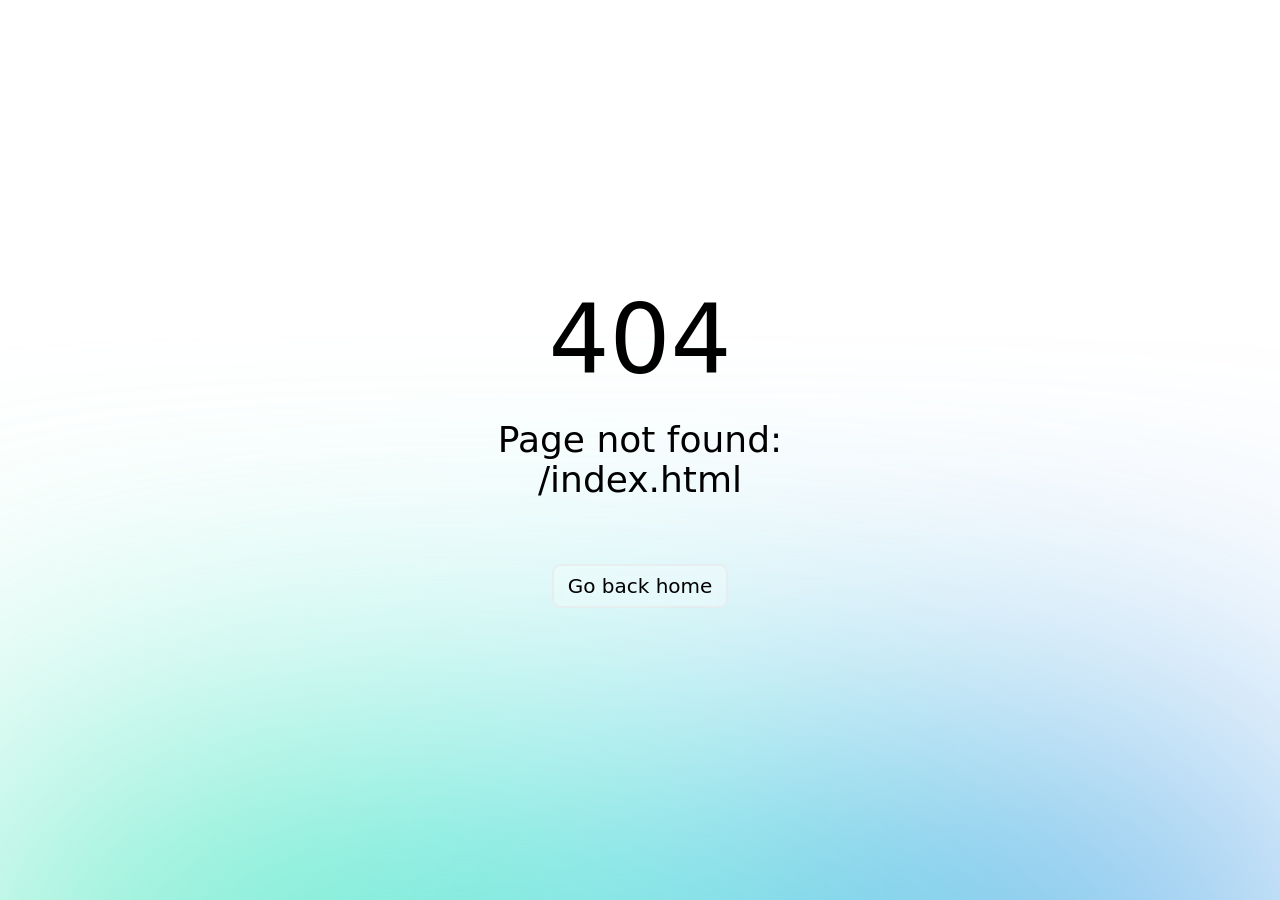
==== index.html @ d0fb8eb3 "deploy" ====
<!DOCTYPE html><html  lang="es"><head><meta charset="utf-8">
<meta name="viewport" content="width=device-width, initial-scale=1">
<title>Tío Nano - Transporte Escolar - Tío Nano</title>
<link rel="stylesheet" href="/_nuxt/entry.p5OWu3aC.css" crossorigin>
<link rel="modulepreload" as="script" crossorigin href="/_nuxt/COCGH8PB.js">
<script type="module" src="/_nuxt/COCGH8PB.js" crossorigin></script>
<meta name="format-detection" content="telephone=no">
<link rel="icon" type="image/x-icon" href="/favicon.ico">
<script id="unhead:payload" type="application/json">{"title":"Tío Nano - Transporte Escolar","titleTemplate":"%s - Tío Nano"}</script></head><body><div id="__nuxt"></div><div id="teleports"></div><script>window.__NUXT__={};window.__NUXT__.config={public:{},app:{baseURL:"/",buildId:"49adacc9-4d0b-4115-988f-4e1a65284f7b",buildAssetsDir:"/_nuxt/",cdnURL:""}}</script>
<script type="application/json" data-nuxt-data="nuxt-app" data-ssr="false" id="__NUXT_DATA__">[{"prerenderedAt":1,"serverRendered":2},1771831214636,false]</script></body></html>
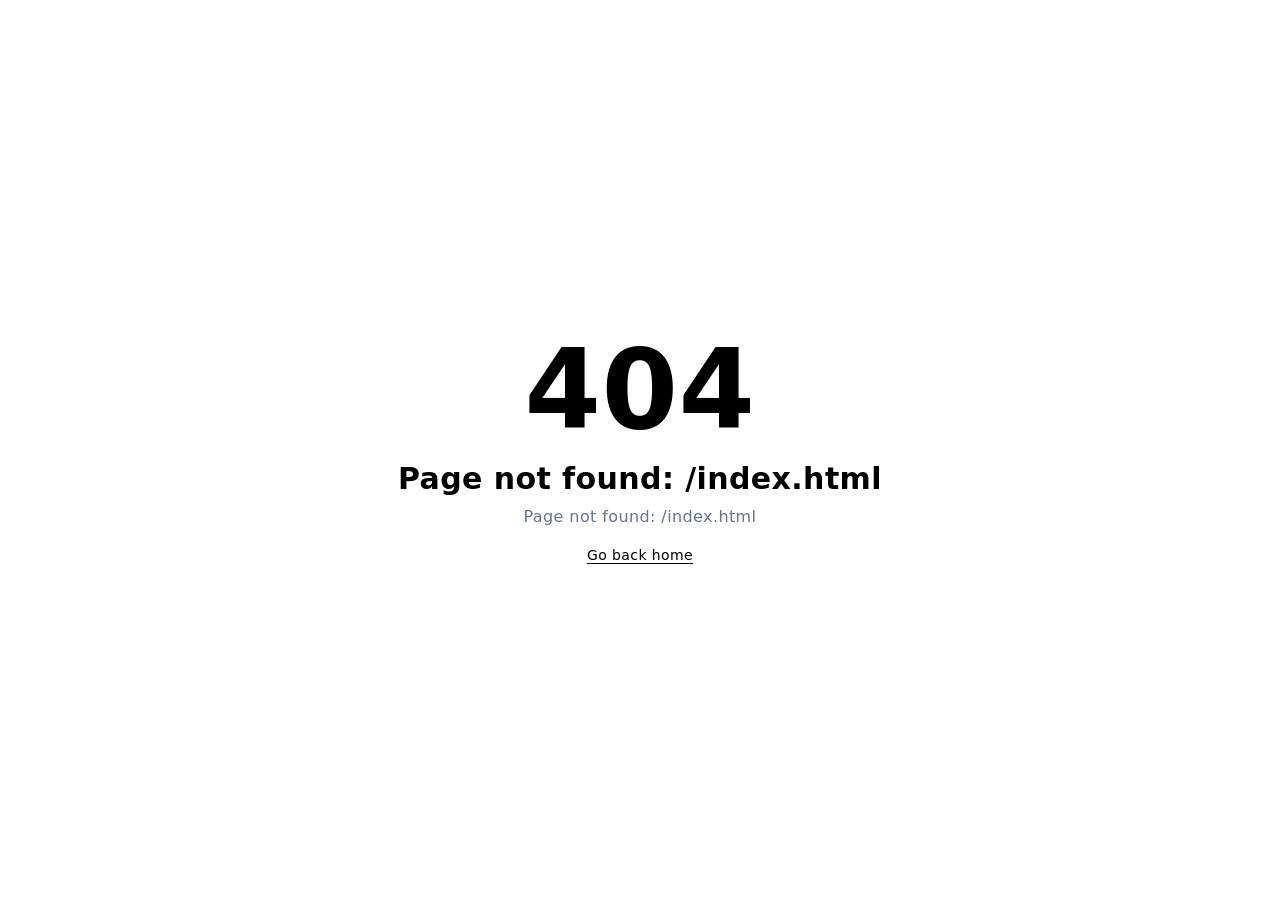
==== commit 450ff5f2: "deploy" ====
--- a/index.html
+++ b/index.html
@@ -1,10 +1 @@
-<!DOCTYPE html><html  lang="es"><head><meta charset="utf-8">
-<meta name="viewport" content="width=device-width, initial-scale=1">
-<title>Tío Nano - Transporte Escolar - Tío Nano</title>
-<link rel="stylesheet" href="/_nuxt/entry.p5OWu3aC.css" crossorigin>
-<link rel="modulepreload" as="script" crossorigin href="/_nuxt/COCGH8PB.js">
-<script type="module" src="/_nuxt/COCGH8PB.js" crossorigin></script>
-<meta name="format-detection" content="telephone=no">
-<link rel="icon" type="image/x-icon" href="/favicon.ico">
-<script id="unhead:payload" type="application/json">{"title":"Tío Nano - Transporte Escolar","titleTemplate":"%s - Tío Nano"}</script></head><body><div id="__nuxt"></div><div id="teleports"></div><script>window.__NUXT__={};window.__NUXT__.config={public:{},app:{baseURL:"/",buildId:"49adacc9-4d0b-4115-988f-4e1a65284f7b",buildAssetsDir:"/_nuxt/",cdnURL:""}}</script>
-<script type="application/json" data-nuxt-data="nuxt-app" data-ssr="false" id="__NUXT_DATA__">[{"prerenderedAt":1,"serverRendered":2},1771831214636,false]</script></body></html>+<!DOCTYPE html><html  lang="es"><head><meta charset="utf-8"><meta name="viewport" content="width=device-width, initial-scale=1"><title>Tío Nano — Transporte Escolar · Tío Nano</title><link rel="stylesheet" href="/_nuxt/entry.D5nQQuVj.css" crossorigin><link rel="stylesheet" href="/_nuxt/vuetify.CQZvIa2i.css" crossorigin><link rel="modulepreload" as="script" crossorigin href="/_nuxt/BtFFUGYq.js"><link rel="modulepreload" as="script" crossorigin href="/_nuxt/EeEcGrq2.js"><link rel="modulepreload" as="script" crossorigin href="/_nuxt/q1sBa6f1.js"><script type="module" src="/_nuxt/BtFFUGYq.js" crossorigin></script><meta name="format-detection" content="telephone=no"><meta name="robots" content="noindex, nofollow"><meta name="description" content="Transporte escolar seguro y puntual en Santiago. Más de 30 años de experiencia. Furgón Nissan NV 350 habilitado y autorizado por el Ministerio de Transportes."><meta property="og:type" content="website"><meta property="og:site_name" content="Tío Nano Transporte Escolar"><meta property="og:title" content="Tío Nano — Transporte Escolar de Confianza"><meta property="og:description" content="Más de 30 años llevando niños al colegio de forma segura y puntual. Furgón habilitado, autorizado por el Ministerio de Transportes."><meta property="og:url" content="https://www.tionano.cl"><meta property="og:image" content="https://www.tionano.cl/img/og-preview.png"><meta property="og:image:width" content="1200"><meta property="og:image:height" content="630"><meta property="og:image:alt" content="Tío Nano — Transporte Escolar"><meta property="og:locale" content="es_CL"><meta name="twitter:card" content="summary_large_image"><meta name="twitter:title" content="Tío Nano — Transporte Escolar de Confianza"><meta name="twitter:description" content="Más de 30 años llevando niños al colegio de forma segura y puntual."><meta name="twitter:image" content="https://www.tionano.cl/img/og-preview.png"><link rel="icon" type="image/x-icon" href="/favicon.ico"><script id="unhead:payload" type="application/json">{"title":"Tío Nano — Transporte Escolar","titleTemplate":"%s · Tío Nano"}</script></head><body><div id="__nuxt"></div><div id="teleports"></div><script>window.__NUXT__={};window.__NUXT__.config={public:{},app:{baseURL:"/",buildId:"0b444648-942a-4ea8-b45c-da526dd81ef7",buildAssetsDir:"/_nuxt/",cdnURL:""}}</script><script type="application/json" data-nuxt-data="nuxt-app" data-ssr="false" id="__NUXT_DATA__">[{"prerenderedAt":1,"serverRendered":2},1771890297353,false]</script></body></html>
--- a/_nuxt/entry.D5nQQuVj.css
+++ b/_nuxt/entry.D5nQQuVj.css
@@ -0,0 +1 @@
+@font-face{font-display:swap;font-family:Dancing Script;font-style:normal;font-weight:400;src:url(./Dancing_Script-normal-400-vietnamese.BsUJvdxu.woff2) format("woff2");unicode-range:u+0102-0103,u+0110-0111,u+0128-0129,u+0168-0169,u+01a0-01a1,u+01af-01b0,u+0300-0301,u+0303-0304,u+0308-0309,u+0323,u+0329,u+1ea0-1ef9,u+20ab}@font-face{font-display:swap;font-family:Dancing Script;font-style:normal;font-weight:400;src:url(./Dancing_Script-normal-400-latin-ext.DJGK6qJa.woff2) format("woff2");unicode-range:u+0100-02ba,u+02bd-02c5,u+02c7-02cc,u+02ce-02d7,u+02dd-02ff,u+0304,u+0308,u+0329,u+1d00-1dbf,u+1e00-1e9f,u+1ef2-1eff,u+2020,u+20a0-20ab,u+20ad-20c0,u+2113,u+2c60-2c7f,u+a720-a7ff}@font-face{font-display:swap;font-family:Dancing Script;font-style:normal;font-weight:400;src:url(./Dancing_Script-normal-400-latin.CyISZbeS.woff2) format("woff2");unicode-range:u+00??,u+0131,u+0152-0153,u+02bb-02bc,u+02c6,u+02da,u+02dc,u+0304,u+0308,u+0329,u+2000-206f,u+20ac,u+2122,u+2191,u+2193,u+2212,u+2215,u+feff,u+fffd}@font-face{font-display:swap;font-family:Dancing Script;font-style:normal;font-weight:700;src:url(./Dancing_Script-normal-400-vietnamese.BsUJvdxu.woff2) format("woff2");unicode-range:u+0102-0103,u+0110-0111,u+0128-0129,u+0168-0169,u+01a0-01a1,u+01af-01b0,u+0300-0301,u+0303-0304,u+0308-0309,u+0323,u+0329,u+1ea0-1ef9,u+20ab}@font-face{font-display:swap;font-family:Dancing Script;font-style:normal;font-weight:700;src:url(./Dancing_Script-normal-400-latin-ext.DJGK6qJa.woff2) format("woff2");unicode-range:u+0100-02ba,u+02bd-02c5,u+02c7-02cc,u+02ce-02d7,u+02dd-02ff,u+0304,u+0308,u+0329,u+1d00-1dbf,u+1e00-1e9f,u+1ef2-1eff,u+2020,u+20a0-20ab,u+20ad-20c0,u+2113,u+2c60-2c7f,u+a720-a7ff}@font-face{font-display:swap;font-family:Dancing Script;font-style:normal;font-weight:700;src:url(./Dancing_Script-normal-400-latin.CyISZbeS.woff2) format("woff2");unicode-range:u+00??,u+0131,u+0152-0153,u+02bb-02bc,u+02c6,u+02da,u+02dc,u+0304,u+0308,u+0329,u+2000-206f,u+20ac,u+2122,u+2191,u+2193,u+2212,u+2215,u+feff,u+fffd}@font-face{font-display:swap;font-family:Lato;font-style:normal;font-weight:300;src:url(./Lato-normal-300-latin-ext.CYtq150c.woff2) format("woff2");unicode-range:u+0100-02ba,u+02bd-02c5,u+02c7-02cc,u+02ce-02d7,u+02dd-02ff,u+0304,u+0308,u+0329,u+1d00-1dbf,u+1e00-1e9f,u+1ef2-1eff,u+2020,u+20a0-20ab,u+20ad-20c0,u+2113,u+2c60-2c7f,u+a720-a7ff}@font-face{font-display:swap;font-family:Lato;font-style:normal;font-weight:300;src:url(./Lato-normal-300-latin.BP2wSCML.woff2) format("woff2");unicode-range:u+00??,u+0131,u+0152-0153,u+02bb-02bc,u+02c6,u+02da,u+02dc,u+0304,u+0308,u+0329,u+2000-206f,u+20ac,u+2122,u+2191,u+2193,u+2212,u+2215,u+feff,u+fffd}@font-face{font-display:swap;font-family:Lato;font-style:normal;font-weight:400;src:url(./Lato-normal-400-latin-ext.CK4GAP86.woff2) format("woff2");unicode-range:u+0100-02ba,u+02bd-02c5,u+02c7-02cc,u+02ce-02d7,u+02dd-02ff,u+0304,u+0308,u+0329,u+1d00-1dbf,u+1e00-1e9f,u+1ef2-1eff,u+2020,u+20a0-20ab,u+20ad-20c0,u+2113,u+2c60-2c7f,u+a720-a7ff}@font-face{font-display:swap;font-family:Lato;font-style:normal;font-weight:400;src:url(./Lato-normal-400-latin.BEhtfm5r.woff2) format("woff2");unicode-range:u+00??,u+0131,u+0152-0153,u+02bb-02bc,u+02c6,u+02da,u+02dc,u+0304,u+0308,u+0329,u+2000-206f,u+20ac,u+2122,u+2191,u+2193,u+2212,u+2215,u+feff,u+fffd}@font-face{font-display:swap;font-family:Lato;font-style:normal;font-weight:700;src:url(./Lato-normal-700-latin-ext.C6gwlRgY.woff2) format("woff2");unicode-range:u+0100-02ba,u+02bd-02c5,u+02c7-02cc,u+02ce-02d7,u+02dd-02ff,u+0304,u+0308,u+0329,u+1d00-1dbf,u+1e00-1e9f,u+1ef2-1eff,u+2020,u+20a0-20ab,u+20ad-20c0,u+2113,u+2c60-2c7f,u+a720-a7ff}@font-face{font-display:swap;font-family:Lato;font-style:normal;font-weight:700;src:url(./Lato-normal-700-latin.BUGMgin4.woff2) format("woff2");unicode-range:u+00??,u+0131,u+0152-0153,u+02bb-02bc,u+02c6,u+02da,u+02dc,u+0304,u+0308,u+0329,u+2000-206f,u+20ac,u+2122,u+2191,u+2193,u+2212,u+2215,u+feff,u+fffd}[data-aos][data-aos][data-aos-duration="50"],body[data-aos-duration="50"] [data-aos]{transition-duration:50ms}[data-aos][data-aos][data-aos-delay="50"],body[data-aos-delay="50"] [data-aos]{transition-delay:0}[data-aos][data-aos][data-aos-delay="50"].aos-animate,body[data-aos-delay="50"] [data-aos].aos-animate{transition-delay:50ms}[data-aos][data-aos][data-aos-duration="100"],body[data-aos-duration="100"] [data-aos]{transition-duration:.1s}[data-aos][data-aos][data-aos-delay="100"],body[data-aos-delay="100"] [data-aos]{transition-delay:0}[data-aos][data-aos][data-aos-delay="100"].aos-animate,body[data-aos-delay="100"] [data-aos].aos-animate{transition-delay:.1s}[data-aos][data-aos][data-aos-duration="150"],body[data-aos-duration="150"] [data-aos]{transition-duration:.15s}[data-aos][data-aos][data-aos-delay="150"],body[data-aos-delay="150"] [data-aos]{transition-delay:0}[data-aos][data-aos][data-aos-delay="150"].aos-animate,body[data-aos-delay="150"] [data-aos].aos-animate{transition-delay:.15s}[data-aos][data-aos][data-aos-duration="200"],body[data-aos-duration="200"] [data-aos]{transition-duration:.2s}[data-aos][data-aos][data-aos-delay="200"],body[data-aos-delay="200"] [data-aos]{transition-delay:0}[data-aos][data-aos][data-aos-delay="200"].aos-animate,body[data-aos-delay="200"] [data-aos].aos-animate{transition-delay:.2s}[data-aos][data-aos][data-aos-duration="250"],body[data-aos-duration="250"] [data-aos]{transition-duration:.25s}[data-aos][data-aos][data-aos-delay="250"],body[data-aos-delay="250"] [data-aos]{transition-delay:0}[data-aos][data-aos][data-aos-delay="250"].aos-animate,body[data-aos-delay="250"] [data-aos].aos-animate{transition-delay:.25s}[data-aos][data-aos][data-aos-duration="300"],body[data-aos-duration="300"] [data-aos]{transition-duration:.3s}[data-aos][data-aos][data-aos-delay="300"],body[data-aos-delay="300"] [data-aos]{transition-delay:0}[data-aos][data-aos][data-aos-delay="300"].aos-animate,body[data-aos-delay="300"] [data-aos].aos-animate{transition-delay:.3s}[data-aos][data-aos][data-aos-duration="350"],body[data-aos-duration="350"] [data-aos]{transition-duration:.35s}[data-aos][data-aos][data-aos-delay="350"],body[data-aos-delay="350"] [data-aos]{transition-delay:0}[data-aos][data-aos][data-aos-delay="350"].aos-animate,body[data-aos-delay="350"] [data-aos].aos-animate{transition-delay:.35s}[data-aos][data-aos][data-aos-duration="400"],body[data-aos-duration="400"] [data-aos]{transition-duration:.4s}[data-aos][data-aos][data-aos-delay="400"],body[data-aos-delay="400"] [data-aos]{transition-delay:0}[data-aos][data-aos][data-aos-delay="400"].aos-animate,body[data-aos-delay="400"] [data-aos].aos-animate{transition-delay:.4s}[data-aos][data-aos][data-aos-duration="450"],body[data-aos-duration="450"] [data-aos]{transition-duration:.45s}[data-aos][data-aos][data-aos-delay="450"],body[data-aos-delay="450"] [data-aos]{transition-delay:0}[data-aos][data-aos][data-aos-delay="450"].aos-animate,body[data-aos-delay="450"] [data-aos].aos-animate{transition-delay:.45s}[data-aos][data-aos][data-aos-duration="500"],body[data-aos-duration="500"] [data-aos]{transition-duration:.5s}[data-aos][data-aos][data-aos-delay="500"],body[data-aos-delay="500"] [data-aos]{transition-delay:0}[data-aos][data-aos][data-aos-delay="500"].aos-animate,body[data-aos-delay="500"] [data-aos].aos-animate{transition-delay:.5s}[data-aos][data-aos][data-aos-duration="550"],body[data-aos-duration="550"] [data-aos]{transition-duration:.55s}[data-aos][data-aos][data-aos-delay="550"],body[data-aos-delay="550"] [data-aos]{transition-delay:0}[data-aos][data-aos][data-aos-delay="550"].aos-animate,body[data-aos-delay="550"] [data-aos].aos-animate{transition-delay:.55s}[data-aos][data-aos][data-aos-duration="600"],body[data-aos-duration="600"] [data-aos]{transition-duration:.6s}[data-aos][data-aos][data-aos-delay="600"],body[data-aos-delay="600"] [data-aos]{transition-delay:0}[data-aos][data-aos][data-aos-delay="600"].aos-animate,body[data-aos-delay="600"] [data-aos].aos-animate{transition-delay:.6s}[data-aos][data-aos][data-aos-duration="650"],body[data-aos-duration="650"] [data-aos]{transition-duration:.65s}[data-aos][data-aos][data-aos-delay="650"],body[data-aos-delay="650"] [data-aos]{transition-delay:0}[data-aos][data-aos][data-aos-delay="650"].aos-animate,body[data-aos-delay="650"] [data-aos].aos-animate{transition-delay:.65s}[data-aos][data-aos][data-aos-duration="700"],body[data-aos-duration="700"] [data-aos]{transition-duration:.7s}[data-aos][data-aos][data-aos-delay="700"],body[data-aos-delay="700"] [data-aos]{transition-delay:0}[data-aos][data-aos][data-aos-delay="700"].aos-animate,body[data-aos-delay="700"] [data-aos].aos-animate{transition-delay:.7s}[data-aos][data-aos][data-aos-duration="750"],body[data-aos-duration="750"] [data-aos]{transition-duration:.75s}[data-aos][data-aos][data-aos-delay="750"],body[data-aos-delay="750"] [data-aos]{transition-delay:0}[data-aos][data-aos][data-aos-delay="750"].aos-animate,body[data-aos-delay="750"] [data-aos].aos-animate{transition-delay:.75s}[data-aos][data-aos][data-aos-duration="800"],body[data-aos-duration="800"] [data-aos]{transition-duration:.8s}[data-aos][data-aos][data-aos-delay="800"],body[data-aos-delay="800"] [data-aos]{transition-delay:0}[data-aos][data-aos][data-aos-delay="800"].aos-animate,body[data-aos-delay="800"] [data-aos].aos-animate{transition-delay:.8s}[data-aos][data-aos][data-aos-duration="850"],body[data-aos-duration="850"] [data-aos]{transition-duration:.85s}[data-aos][data-aos][data-aos-delay="850"],body[data-aos-delay="850"] [data-aos]{transition-delay:0}[data-aos][data-aos][data-aos-delay="850"].aos-animate,body[data-aos-delay="850"] [data-aos].aos-animate{transition-delay:.85s}[data-aos][data-aos][data-aos-duration="900"],body[data-aos-duration="900"] [data-aos]{transition-duration:.9s}[data-aos][data-aos][data-aos-delay="900"],body[data-aos-delay="900"] [data-aos]{transition-delay:0}[data-aos][data-aos][data-aos-delay="900"].aos-animate,body[data-aos-delay="900"] [data-aos].aos-animate{transition-delay:.9s}[data-aos][data-aos][data-aos-duration="950"],body[data-aos-duration="950"] [data-aos]{transition-duration:.95s}[data-aos][data-aos][data-aos-delay="950"],body[data-aos-delay="950"] [data-aos]{transition-delay:0}[data-aos][data-aos][data-aos-delay="950"].aos-animate,body[data-aos-delay="950"] [data-aos].aos-animate{transition-delay:.95s}[data-aos][data-aos][data-aos-duration="1000"],body[data-aos-duration="1000"] [data-aos]{transition-duration:1s}[data-aos][data-aos][data-aos-delay="1000"],body[data-aos-delay="1000"] [data-aos]{transition-delay:0}[data-aos][data-aos][data-aos-delay="1000"].aos-animate,body[data-aos-delay="1000"] [data-aos].aos-animate{transition-delay:1s}[data-aos][data-aos][data-aos-duration="1050"],body[data-aos-duration="1050"] [data-aos]{transition-duration:1.05s}[data-aos][data-aos][data-aos-delay="1050"],body[data-aos-delay="1050"] [data-aos]{transition-delay:0}[data-aos][data-aos][data-aos-delay="1050"].aos-animate,body[data-aos-delay="1050"] [data-aos].aos-animate{transition-delay:1.05s}[data-aos][data-aos][data-aos-duration="1100"],body[data-aos-duration="1100"] [data-aos]{transition-duration:1.1s}[data-aos][data-aos][data-aos-delay="1100"],body[data-aos-delay="1100"] [data-aos]{transition-delay:0}[data-aos][data-aos][data-aos-delay="1100"].aos-animate,body[data-aos-delay="1100"] [data-aos].aos-animate{transition-delay:1.1s}[data-aos][data-aos][data-aos-duration="1150"],body[data-aos-duration="1150"] [data-aos]{transition-duration:1.15s}[data-aos][data-aos][data-aos-delay="1150"],body[data-aos-delay="1150"] [data-aos]{transition-delay:0}[data-aos][data-aos][data-aos-delay="1150"].aos-animate,body[data-aos-delay="1150"] [data-aos].aos-animate{transition-delay:1.15s}[data-aos][data-aos][data-aos-duration="1200"],body[data-aos-duration="1200"] [data-aos]{transition-duration:1.2s}[data-aos][data-aos][data-aos-delay="1200"],body[data-aos-delay="1200"] [data-aos]{transition-delay:0}[data-aos][data-aos][data-aos-delay="1200"].aos-animate,body[data-aos-delay="1200"] [data-aos].aos-animate{transition-delay:1.2s}[data-aos][data-aos][data-aos-duration="1250"],body[data-aos-duration="1250"] [data-aos]{transition-duration:1.25s}[data-aos][data-aos][data-aos-delay="1250"],body[data-aos-delay="1250"] [data-aos]{transition-delay:0}[data-aos][data-aos][data-aos-delay="1250"].aos-animate,body[data-aos-delay="1250"] [data-aos].aos-animate{transition-delay:1.25s}[data-aos][data-aos][data-aos-duration="1300"],body[data-aos-duration="1300"] [data-aos]{transition-duration:1.3s}[data-aos][data-aos][data-aos-delay="1300"],body[data-aos-delay="1300"] [data-aos]{transition-delay:0}[data-aos][data-aos][data-aos-delay="1300"].aos-animate,body[data-aos-delay="1300"] [data-aos].aos-animate{transition-delay:1.3s}[data-aos][data-aos][data-aos-duration="1350"],body[data-aos-duration="1350"] [data-aos]{transition-duration:1.35s}[data-aos][data-aos][data-aos-delay="1350"],body[data-aos-delay="1350"] [data-aos]{transition-delay:0}[data-aos][data-aos][data-aos-delay="1350"].aos-animate,body[data-aos-delay="1350"] [data-aos].aos-animate{transition-delay:1.35s}[data-aos][data-aos][data-aos-duration="1400"],body[data-aos-duration="1400"] [data-aos]{transition-duration:1.4s}[data-aos][data-aos][data-aos-delay="1400"],body[data-aos-delay="1400"] [data-aos]{transition-delay:0}[data-aos][data-aos][data-aos-delay="1400"].aos-animate,body[data-aos-delay="1400"] [data-aos].aos-animate{transition-delay:1.4s}[data-aos][data-aos][data-aos-duration="1450"],body[data-aos-duration="1450"] [data-aos]{transition-duration:1.45s}[data-aos][data-aos][data-aos-delay="1450"],body[data-aos-delay="1450"] [data-aos]{transition-delay:0}[data-aos][data-aos][data-aos-delay="1450"].aos-animate,body[data-aos-delay="1450"] [data-aos].aos-animate{transition-delay:1.45s}[data-aos][data-aos][data-aos-duration="1500"],body[data-aos-duration="1500"] [data-aos]{transition-duration:1.5s}[data-aos][data-aos][data-aos-delay="1500"],body[data-aos-delay="1500"] [data-aos]{transition-delay:0}[data-aos][data-aos][data-aos-delay="1500"].aos-animate,body[data-aos-delay="1500"] [data-aos].aos-animate{transition-delay:1.5s}[data-aos][data-aos][data-aos-duration="1550"],body[data-aos-duration="1550"] [data-aos]{transition-duration:1.55s}[data-aos][data-aos][data-aos-delay="1550"],body[data-aos-delay="1550"] [data-aos]{transition-delay:0}[data-aos][data-aos][data-aos-delay="1550"].aos-animate,body[data-aos-delay="1550"] [data-aos].aos-animate{transition-delay:1.55s}[data-aos][data-aos][data-aos-duration="1600"],body[data-aos-duration="1600"] [data-aos]{transition-duration:1.6s}[data-aos][data-aos][data-aos-delay="1600"],body[data-aos-delay="1600"] [data-aos]{transition-delay:0}[data-aos][data-aos][data-aos-delay="1600"].aos-animate,body[data-aos-delay="1600"] [data-aos].aos-animate{transition-delay:1.6s}[data-aos][data-aos][data-aos-duration="1650"],body[data-aos-duration="1650"] [data-aos]{transition-duration:1.65s}[data-aos][data-aos][data-aos-delay="1650"],body[data-aos-delay="1650"] [data-aos]{transition-delay:0}[data-aos][data-aos][data-aos-delay="1650"].aos-animate,body[data-aos-delay="1650"] [data-aos].aos-animate{transition-delay:1.65s}[data-aos][data-aos][data-aos-duration="1700"],body[data-aos-duration="1700"] [data-aos]{transition-duration:1.7s}[data-aos][data-aos][data-aos-delay="1700"],body[data-aos-delay="1700"] [data-aos]{transition-delay:0}[data-aos][data-aos][data-aos-delay="1700"].aos-animate,body[data-aos-delay="1700"] [data-aos].aos-animate{transition-delay:1.7s}[data-aos][data-aos][data-aos-duration="1750"],body[data-aos-duration="1750"] [data-aos]{transition-duration:1.75s}[data-aos][data-aos][data-aos-delay="1750"],body[data-aos-delay="1750"] [data-aos]{transition-delay:0}[data-aos][data-aos][data-aos-delay="1750"].aos-animate,body[data-aos-delay="1750"] [data-aos].aos-animate{transition-delay:1.75s}[data-aos][data-aos][data-aos-duration="1800"],body[data-aos-duration="1800"] [data-aos]{transition-duration:1.8s}[data-aos][data-aos][data-aos-delay="1800"],body[data-aos-delay="1800"] [data-aos]{transition-delay:0}[data-aos][data-aos][data-aos-delay="1800"].aos-animate,body[data-aos-delay="1800"] [data-aos].aos-animate{transition-delay:1.8s}[data-aos][data-aos][data-aos-duration="1850"],body[data-aos-duration="1850"] [data-aos]{transition-duration:1.85s}[data-aos][data-aos][data-aos-delay="1850"],body[data-aos-delay="1850"] [data-aos]{transition-delay:0}[data-aos][data-aos][data-aos-delay="1850"].aos-animate,body[data-aos-delay="1850"] [data-aos].aos-animate{transition-delay:1.85s}[data-aos][data-aos][data-aos-duration="1900"],body[data-aos-duration="1900"] [data-aos]{transition-duration:1.9s}[data-aos][data-aos][data-aos-delay="1900"],body[data-aos-delay="1900"] [data-aos]{transition-delay:0}[data-aos][data-aos][data-aos-delay="1900"].aos-animate,body[data-aos-delay="1900"] [data-aos].aos-animate{transition-delay:1.9s}[data-aos][data-aos][data-aos-duration="1950"],body[data-aos-duration="1950"] [data-aos]{transition-duration:1.95s}[data-aos][data-aos][data-aos-delay="1950"],body[data-aos-delay="1950"] [data-aos]{transition-delay:0}[data-aos][data-aos][data-aos-delay="1950"].aos-animate,body[data-aos-delay="1950"] [data-aos].aos-animate{transition-delay:1.95s}[data-aos][data-aos][data-aos-duration="2000"],body[data-aos-duration="2000"] [data-aos]{transition-duration:2s}[data-aos][data-aos][data-aos-delay="2000"],body[data-aos-delay="2000"] [data-aos]{transition-delay:0}[data-aos][data-aos][data-aos-delay="2000"].aos-animate,body[data-aos-delay="2000"] [data-aos].aos-animate{transition-delay:2s}[data-aos][data-aos][data-aos-duration="2050"],body[data-aos-duration="2050"] [data-aos]{transition-duration:2.05s}[data-aos][data-aos][data-aos-delay="2050"],body[data-aos-delay="2050"] [data-aos]{transition-delay:0}[data-aos][data-aos][data-aos-delay="2050"].aos-animate,body[data-aos-delay="2050"] [data-aos].aos-animate{transition-delay:2.05s}[data-aos][data-aos][data-aos-duration="2100"],body[data-aos-duration="2100"] [data-aos]{transition-duration:2.1s}[data-aos][data-aos][data-aos-delay="2100"],body[data-aos-delay="2100"] [data-aos]{transition-delay:0}[data-aos][data-aos][data-aos-delay="2100"].aos-animate,body[data-aos-delay="2100"] [data-aos].aos-animate{transition-delay:2.1s}[data-aos][data-aos][data-aos-duration="2150"],body[data-aos-duration="2150"] [data-aos]{transition-duration:2.15s}[data-aos][data-aos][data-aos-delay="2150"],body[data-aos-delay="2150"] [data-aos]{transition-delay:0}[data-aos][data-aos][data-aos-delay="2150"].aos-animate,body[data-aos-delay="2150"] [data-aos].aos-animate{transition-delay:2.15s}[data-aos][data-aos][data-aos-duration="2200"],body[data-aos-duration="2200"] [data-aos]{transition-duration:2.2s}[data-aos][data-aos][data-aos-delay="2200"],body[data-aos-delay="2200"] [data-aos]{transition-delay:0}[data-aos][data-aos][data-aos-delay="2200"].aos-animate,body[data-aos-delay="2200"] [data-aos].aos-animate{transition-delay:2.2s}[data-aos][data-aos][data-aos-duration="2250"],body[data-aos-duration="2250"] [data-aos]{transition-duration:2.25s}[data-aos][data-aos][data-aos-delay="2250"],body[data-aos-delay="2250"] [data-aos]{transition-delay:0}[data-aos][data-aos][data-aos-delay="2250"].aos-animate,body[data-aos-delay="2250"] [data-aos].aos-animate{transition-delay:2.25s}[data-aos][data-aos][data-aos-duration="2300"],body[data-aos-duration="2300"] [data-aos]{transition-duration:2.3s}[data-aos][data-aos][data-aos-delay="2300"],body[data-aos-delay="2300"] [data-aos]{transition-delay:0}[data-aos][data-aos][data-aos-delay="2300"].aos-animate,body[data-aos-delay="2300"] [data-aos].aos-animate{transition-delay:2.3s}[data-aos][data-aos][data-aos-duration="2350"],body[data-aos-duration="2350"] [data-aos]{transition-duration:2.35s}[data-aos][data-aos][data-aos-delay="2350"],body[data-aos-delay="2350"] [data-aos]{transition-delay:0}[data-aos][data-aos][data-aos-delay="2350"].aos-animate,body[data-aos-delay="2350"] [data-aos].aos-animate{transition-delay:2.35s}[data-aos][data-aos][data-aos-duration="2400"],body[data-aos-duration="2400"] [data-aos]{transition-duration:2.4s}[data-aos][data-aos][data-aos-delay="2400"],body[data-aos-delay="2400"] [data-aos]{transition-delay:0}[data-aos][data-aos][data-aos-delay="2400"].aos-animate,body[data-aos-delay="2400"] [data-aos].aos-animate{transition-delay:2.4s}[data-aos][data-aos][data-aos-duration="2450"],body[data-aos-duration="2450"] [data-aos]{transition-duration:2.45s}[data-aos][data-aos][data-aos-delay="2450"],body[data-aos-delay="2450"] [data-aos]{transition-delay:0}[data-aos][data-aos][data-aos-delay="2450"].aos-animate,body[data-aos-delay="2450"] [data-aos].aos-animate{transition-delay:2.45s}[data-aos][data-aos][data-aos-duration="2500"],body[data-aos-duration="2500"] [data-aos]{transition-duration:2.5s}[data-aos][data-aos][data-aos-delay="2500"],body[data-aos-delay="2500"] [data-aos]{transition-delay:0}[data-aos][data-aos][data-aos-delay="2500"].aos-animate,body[data-aos-delay="2500"] [data-aos].aos-animate{transition-delay:2.5s}[data-aos][data-aos][data-aos-duration="2550"],body[data-aos-duration="2550"] [data-aos]{transition-duration:2.55s}[data-aos][data-aos][data-aos-delay="2550"],body[data-aos-delay="2550"] [data-aos]{transition-delay:0}[data-aos][data-aos][data-aos-delay="2550"].aos-animate,body[data-aos-delay="2550"] [data-aos].aos-animate{transition-delay:2.55s}[data-aos][data-aos][data-aos-duration="2600"],body[data-aos-duration="2600"] [data-aos]{transition-duration:2.6s}[data-aos][data-aos][data-aos-delay="2600"],body[data-aos-delay="2600"] [data-aos]{transition-delay:0}[data-aos][data-aos][data-aos-delay="2600"].aos-animate,body[data-aos-delay="2600"] [data-aos].aos-animate{transition-delay:2.6s}[data-aos][data-aos][data-aos-duration="2650"],body[data-aos-duration="2650"] [data-aos]{transition-duration:2.65s}[data-aos][data-aos][data-aos-delay="2650"],body[data-aos-delay="2650"] [data-aos]{transition-delay:0}[data-aos][data-aos][data-aos-delay="2650"].aos-animate,body[data-aos-delay="2650"] [data-aos].aos-animate{transition-delay:2.65s}[data-aos][data-aos][data-aos-duration="2700"],body[data-aos-duration="2700"] [data-aos]{transition-duration:2.7s}[data-aos][data-aos][data-aos-delay="2700"],body[data-aos-delay="2700"] [data-aos]{transition-delay:0}[data-aos][data-aos][data-aos-delay="2700"].aos-animate,body[data-aos-delay="2700"] [data-aos].aos-animate{transition-delay:2.7s}[data-aos][data-aos][data-aos-duration="2750"],body[data-aos-duration="2750"] [data-aos]{transition-duration:2.75s}[data-aos][data-aos][data-aos-delay="2750"],body[data-aos-delay="2750"] [data-aos]{transition-delay:0}[data-aos][data-aos][data-aos-delay="2750"].aos-animate,body[data-aos-delay="2750"] [data-aos].aos-animate{transition-delay:2.75s}[data-aos][data-aos][data-aos-duration="2800"],body[data-aos-duration="2800"] [data-aos]{transition-duration:2.8s}[data-aos][data-aos][data-aos-delay="2800"],body[data-aos-delay="2800"] [data-aos]{transition-delay:0}[data-aos][data-aos][data-aos-delay="2800"].aos-animate,body[data-aos-delay="2800"] [data-aos].aos-animate{transition-delay:2.8s}[data-aos][data-aos][data-aos-duration="2850"],body[data-aos-duration="2850"] [data-aos]{transition-duration:2.85s}[data-aos][data-aos][data-aos-delay="2850"],body[data-aos-delay="2850"] [data-aos]{transition-delay:0}[data-aos][data-aos][data-aos-delay="2850"].aos-animate,body[data-aos-delay="2850"] [data-aos].aos-animate{transition-delay:2.85s}[data-aos][data-aos][data-aos-duration="2900"],body[data-aos-duration="2900"] [data-aos]{transition-duration:2.9s}[data-aos][data-aos][data-aos-delay="2900"],body[data-aos-delay="2900"] [data-aos]{transition-delay:0}[data-aos][data-aos][data-aos-delay="2900"].aos-animate,body[data-aos-delay="2900"] [data-aos].aos-animate{transition-delay:2.9s}[data-aos][data-aos][data-aos-duration="2950"],body[data-aos-duration="2950"] [data-aos]{transition-duration:2.95s}[data-aos][data-aos][data-aos-delay="2950"],body[data-aos-delay="2950"] [data-aos]{transition-delay:0}[data-aos][data-aos][data-aos-delay="2950"].aos-animate,body[data-aos-delay="2950"] [data-aos].aos-animate{transition-delay:2.95s}[data-aos][data-aos][data-aos-duration="3000"],body[data-aos-duration="3000"] [data-aos]{transition-duration:3s}[data-aos][data-aos][data-aos-delay="3000"],body[data-aos-delay="3000"] [data-aos]{transition-delay:0}[data-aos][data-aos][data-aos-delay="3000"].aos-animate,body[data-aos-delay="3000"] [data-aos].aos-animate{transition-delay:3s}[data-aos][data-aos][data-aos-easing=linear],body[data-aos-easing=linear] [data-aos]{transition-timing-function:cubic-bezier(.25,.25,.75,.75)}[data-aos][data-aos][data-aos-easing=ease],body[data-aos-easing=ease] [data-aos]{transition-timing-function:ease}[data-aos][data-aos][data-aos-easing=ease-in],body[data-aos-easing=ease-in] [data-aos]{transition-timing-function:ease-in}[data-aos][data-aos][data-aos-easing=ease-out],body[data-aos-easing=ease-out] [data-aos]{transition-timing-function:ease-out}[data-aos][data-aos][data-aos-easing=ease-in-out],body[data-aos-easing=ease-in-out] [data-aos]{transition-timing-function:ease-in-out}[data-aos][data-aos][data-aos-easing=ease-in-back],body[data-aos-easing=ease-in-back] [data-aos]{transition-timing-function:cubic-bezier(.6,-.28,.735,.045)}[data-aos][data-aos][data-aos-easing=ease-out-back],body[data-aos-easing=ease-out-back] [data-aos]{transition-timing-function:cubic-bezier(.175,.885,.32,1.275)}[data-aos][data-aos][data-aos-easing=ease-in-out-back],body[data-aos-easing=ease-in-out-back] [data-aos]{transition-timing-function:cubic-bezier(.68,-.55,.265,1.55)}[data-aos][data-aos][data-aos-easing=ease-in-sine],body[data-aos-easing=ease-in-sine] [data-aos]{transition-timing-function:cubic-bezier(.47,0,.745,.715)}[data-aos][data-aos][data-aos-easing=ease-out-sine],body[data-aos-easing=ease-out-sine] [data-aos]{transition-timing-function:cubic-bezier(.39,.575,.565,1)}[data-aos][data-aos][data-aos-easing=ease-in-out-sine],body[data-aos-easing=ease-in-out-sine] [data-aos]{transition-timing-function:cubic-bezier(.445,.05,.55,.95)}[data-aos][data-aos][data-aos-easing=ease-in-quad],body[data-aos-easing=ease-in-quad] [data-aos]{transition-timing-function:cubic-bezier(.55,.085,.68,.53)}[data-aos][data-aos][data-aos-easing=ease-out-quad],body[data-aos-easing=ease-out-quad] [data-aos]{transition-timing-function:cubic-bezier(.25,.46,.45,.94)}[data-aos][data-aos][data-aos-easing=ease-in-out-quad],body[data-aos-easing=ease-in-out-quad] [data-aos]{transition-timing-function:cubic-bezier(.455,.03,.515,.955)}[data-aos][data-aos][data-aos-easing=ease-in-cubic],body[data-aos-easing=ease-in-cubic] [data-aos]{transition-timing-function:cubic-bezier(.55,.085,.68,.53)}[data-aos][data-aos][data-aos-easing=ease-out-cubic],body[data-aos-easing=ease-out-cubic] [data-aos]{transition-timing-function:cubic-bezier(.25,.46,.45,.94)}[data-aos][data-aos][data-aos-easing=ease-in-out-cubic],body[data-aos-easing=ease-in-out-cubic] [data-aos]{transition-timing-function:cubic-bezier(.455,.03,.515,.955)}[data-aos][data-aos][data-aos-easing=ease-in-quart],body[data-aos-easing=ease-in-quart] [data-aos]{transition-timing-function:cubic-bezier(.55,.085,.68,.53)}[data-aos][data-aos][data-aos-easing=ease-out-quart],body[data-aos-easing=ease-out-quart] [data-aos]{transition-timing-function:cubic-bezier(.25,.46,.45,.94)}[data-aos][data-aos][data-aos-easing=ease-in-out-quart],body[data-aos-easing=ease-in-out-quart] [data-aos]{transition-timing-function:cubic-bezier(.455,.03,.515,.955)}[data-aos^=fade][data-aos^=fade]{opacity:0;transition-property:opacity,transform}[data-aos^=fade][data-aos^=fade].aos-animate{opacity:1;transform:translateZ(0)}[data-aos=fade-up]{transform:translate3d(0,100px,0)}[data-aos=fade-down]{transform:translate3d(0,-100px,0)}[data-aos=fade-right]{transform:translate3d(-100px,0,0)}[data-aos=fade-left]{transform:translate3d(100px,0,0)}[data-aos=fade-up-right]{transform:translate3d(-100px,100px,0)}[data-aos=fade-up-left]{transform:translate3d(100px,100px,0)}[data-aos=fade-down-right]{transform:translate3d(-100px,-100px,0)}[data-aos=fade-down-left]{transform:translate3d(100px,-100px,0)}[data-aos^=zoom][data-aos^=zoom]{opacity:0;transition-property:opacity,transform}[data-aos^=zoom][data-aos^=zoom].aos-animate{opacity:1;transform:translateZ(0) scale(1)}[data-aos=zoom-in]{transform:scale(.6)}[data-aos=zoom-in-up]{transform:translate3d(0,100px,0) scale(.6)}[data-aos=zoom-in-down]{transform:translate3d(0,-100px,0) scale(.6)}[data-aos=zoom-in-right]{transform:translate3d(-100px,0,0) scale(.6)}[data-aos=zoom-in-left]{transform:translate3d(100px,0,0) scale(.6)}[data-aos=zoom-out]{transform:scale(1.2)}[data-aos=zoom-out-up]{transform:translate3d(0,100px,0) scale(1.2)}[data-aos=zoom-out-down]{transform:translate3d(0,-100px,0) scale(1.2)}[data-aos=zoom-out-right]{transform:translate3d(-100px,0,0) scale(1.2)}[data-aos=zoom-out-left]{transform:translate3d(100px,0,0) scale(1.2)}[data-aos^=slide][data-aos^=slide]{transition-property:transform}[data-aos^=slide][data-aos^=slide].aos-animate{transform:translateZ(0)}[data-aos=slide-up]{transform:translate3d(0,100%,0)}[data-aos=slide-down]{transform:translate3d(0,-100%,0)}[data-aos=slide-right]{transform:translate3d(-100%,0,0)}[data-aos=slide-left]{transform:translate3d(100%,0,0)}[data-aos^=flip][data-aos^=flip]{backface-visibility:hidden;transition-property:transform}[data-aos=flip-left]{transform:perspective(2500px) rotateY(-100deg)}[data-aos=flip-left].aos-animate{transform:perspective(2500px) rotateY(0)}[data-aos=flip-right]{transform:perspective(2500px) rotateY(100deg)}[data-aos=flip-right].aos-animate{transform:perspective(2500px) rotateY(0)}[data-aos=flip-up]{transform:perspective(2500px) rotateX(-100deg)}[data-aos=flip-up].aos-animate{transform:perspective(2500px) rotateX(0)}[data-aos=flip-down]{transform:perspective(2500px) rotateX(100deg)}[data-aos=flip-down].aos-animate{transform:perspective(2500px) rotateX(0)}
--- a/_nuxt/vuetify.CQZvIa2i.css
+++ b/_nuxt/vuetify.CQZvIa2i.css
@@ -0,0 +1 @@
+@charset "UTF-8";.v-color-picker-preview__alpha .v-slider-track__background:after{background:url([data-uri]) repeat;border-radius:inherit;content:"";height:100%;left:0;position:absolute;top:0;width:100%;z-index:-1}.v-color-picker-preview__dot{background:url([data-uri]) repeat;border-radius:50%;height:30px;margin-inline-end:24px;overflow:hidden;position:relative;width:30px}.v-color-picker-swatches__color{background:url([data-uri]) repeat;border-radius:2px;cursor:pointer;height:18px;margin:2px 4px;max-height:18px;overflow:hidden;position:relative;-webkit-user-select:none;-moz-user-select:none;user-select:none;width:45px}@keyframes v-shake{59%{margin-left:0}60%,80%{margin-left:2px}70%,90%{margin-left:-2px}}.bg-black{background-color:#000!important;color:#fff!important}.bg-white{background-color:#fff!important;color:#000!important}.bg-transparent{background-color:transparent!important;color:currentColor!important}.bg-red{background-color:#f44336!important;color:#fff!important}.bg-red-lighten-5{background-color:#ffebee!important;color:#000!important}.bg-red-lighten-4{background-color:#ffcdd2!important;color:#000!important}.bg-red-lighten-3{background-color:#ef9a9a!important;color:#000!important}.bg-red-lighten-2{background-color:#e57373!important;color:#fff!important}.bg-red-lighten-1{background-color:#ef5350!important;color:#fff!important}.bg-red-darken-1{background-color:#e53935!important;color:#fff!important}.bg-red-darken-2{background-color:#d32f2f!important;color:#fff!important}.bg-red-darken-3{background-color:#c62828!important;color:#fff!important}.bg-red-darken-4{background-color:#b71c1c!important;color:#fff!important}.bg-red-accent-1{background-color:#ff8a80!important;color:#000!important}.bg-red-accent-2{background-color:#ff5252!important;color:#fff!important}.bg-red-accent-3{background-color:#ff1744!important;color:#fff!important}.bg-red-accent-4{background-color:#d50000!important;color:#fff!important}.bg-pink{background-color:#e91e63!important;color:#fff!important}.bg-pink-lighten-5{background-color:#fce4ec!important;color:#000!important}.bg-pink-lighten-4{background-color:#f8bbd0!important;color:#000!important}.bg-pink-lighten-3{background-color:#f48fb1!important;color:#000!important}.bg-pink-lighten-2{background-color:#f06292!important;color:#fff!important}.bg-pink-lighten-1{background-color:#ec407a!important;color:#fff!important}.bg-pink-darken-1{background-color:#d81b60!important;color:#fff!important}.bg-pink-darken-2{background-color:#c2185b!important;color:#fff!important}.bg-pink-darken-3{background-color:#ad1457!important;color:#fff!important}.bg-pink-darken-4{background-color:#880e4f!important;color:#fff!important}.bg-pink-accent-1{background-color:#ff80ab!important;color:#fff!important}.bg-pink-accent-2{background-color:#ff4081!important;color:#fff!important}.bg-pink-accent-3{background-color:#f50057!important;color:#fff!important}.bg-pink-accent-4{background-color:#c51162!important;color:#fff!important}.bg-purple{background-color:#9c27b0!important;color:#fff!important}.bg-purple-lighten-5{background-color:#f3e5f5!important;color:#000!important}.bg-purple-lighten-4{background-color:#e1bee7!important;color:#000!important}.bg-purple-lighten-3{background-color:#ce93d8!important;color:#fff!important}.bg-purple-lighten-2{background-color:#ba68c8!important;color:#fff!important}.bg-purple-lighten-1{background-color:#ab47bc!important;color:#fff!important}.bg-purple-darken-1{background-color:#8e24aa!important;color:#fff!important}.bg-purple-darken-2{background-color:#7b1fa2!important;color:#fff!important}.bg-purple-darken-3{background-color:#6a1b9a!important;color:#fff!important}.bg-purple-darken-4{background-color:#4a148c!important;color:#fff!important}.bg-purple-accent-1{background-color:#ea80fc!important;color:#fff!important}.bg-purple-accent-2{background-color:#e040fb!important;color:#fff!important}.bg-purple-accent-3{background-color:#d500f9!important;color:#fff!important}.bg-purple-accent-4{background-color:#a0f!important;color:#fff!important}.bg-deep-purple{background-color:#673ab7!important;color:#fff!important}.bg-deep-purple-lighten-5{background-color:#ede7f6!important;color:#000!important}.bg-deep-purple-lighten-4{background-color:#d1c4e9!important;color:#000!important}.bg-deep-purple-lighten-3{background-color:#b39ddb!important;color:#fff!important}.bg-deep-purple-lighten-2{background-color:#9575cd!important;color:#fff!important}.bg-deep-purple-lighten-1{background-color:#7e57c2!important;color:#fff!important}.bg-deep-purple-darken-1{background-color:#5e35b1!important;color:#fff!important}.bg-deep-purple-darken-2{background-color:#512da8!important;color:#fff!important}.bg-deep-purple-darken-3{background-color:#4527a0!important;color:#fff!important}.bg-deep-purple-darken-4{background-color:#311b92!important;color:#fff!important}.bg-deep-purple-accent-1{background-color:#b388ff!important;color:#fff!important}.bg-deep-purple-accent-2{background-color:#7c4dff!important;color:#fff!important}.bg-deep-purple-accent-3{background-color:#651fff!important;color:#fff!important}.bg-deep-purple-accent-4{background-color:#6200ea!important;color:#fff!important}.bg-indigo{background-color:#3f51b5!important;color:#fff!important}.bg-indigo-lighten-5{background-color:#e8eaf6!important;color:#000!important}.bg-indigo-lighten-4{background-color:#c5cae9!important;color:#000!important}.bg-indigo-lighten-3{background-color:#9fa8da!important;color:#fff!important}.bg-indigo-lighten-2{background-color:#7986cb!important;color:#fff!important}.bg-indigo-lighten-1{background-color:#5c6bc0!important;color:#fff!important}.bg-indigo-darken-1{background-color:#3949ab!important;color:#fff!important}.bg-indigo-darken-2{background-color:#303f9f!important;color:#fff!important}.bg-indigo-darken-3{background-color:#283593!important;color:#fff!important}.bg-indigo-darken-4{background-color:#1a237e!important;color:#fff!important}.bg-indigo-accent-1{background-color:#8c9eff!important;color:#fff!important}.bg-indigo-accent-2{background-color:#536dfe!important;color:#fff!important}.bg-indigo-accent-3{background-color:#3d5afe!important;color:#fff!important}.bg-indigo-accent-4{background-color:#304ffe!important;color:#fff!important}.bg-blue{background-color:#2196f3!important;color:#fff!important}.bg-blue-lighten-5{background-color:#e3f2fd!important;color:#000!important}.bg-blue-lighten-4{background-color:#bbdefb!important;color:#000!important}.bg-blue-lighten-3{background-color:#90caf9!important;color:#000!important}.bg-blue-lighten-2{background-color:#64b5f6!important;color:#000!important}.bg-blue-lighten-1{background-color:#42a5f5!important;color:#fff!important}.bg-blue-darken-1{background-color:#1e88e5!important;color:#fff!important}.bg-blue-darken-2{background-color:#1976d2!important;color:#fff!important}.bg-blue-darken-3{background-color:#1565c0!important;color:#fff!important}.bg-blue-darken-4{background-color:#0d47a1!important;color:#fff!important}.bg-blue-accent-1{background-color:#82b1ff!important;color:#000!important}.bg-blue-accent-2{background-color:#448aff!important;color:#fff!important}.bg-blue-accent-3{background-color:#2979ff!important;color:#fff!important}.bg-blue-accent-4{background-color:#2962ff!important;color:#fff!important}.bg-light-blue{background-color:#03a9f4!important;color:#fff!important}.bg-light-blue-lighten-5{background-color:#e1f5fe!important;color:#000!important}.bg-light-blue-lighten-4{background-color:#b3e5fc!important;color:#000!important}.bg-light-blue-lighten-3{background-color:#81d4fa!important;color:#000!important}.bg-light-blue-lighten-2{background-color:#4fc3f7!important;color:#000!important}.bg-light-blue-lighten-1{background-color:#29b6f6!important;color:#000!important}.bg-light-blue-darken-1{background-color:#039be5!important;color:#fff!important}.bg-light-blue-darken-2{background-color:#0288d1!important;color:#fff!important}.bg-light-blue-darken-3{background-color:#0277bd!important;color:#fff!important}.bg-light-blue-darken-4{background-color:#01579b!important;color:#fff!important}.bg-light-blue-accent-1{background-color:#80d8ff!important;color:#000!important}.bg-light-blue-accent-2{background-color:#40c4ff!important;color:#000!important}.bg-light-blue-accent-3{background-color:#00b0ff!important;color:#fff!important}.bg-light-blue-accent-4{background-color:#0091ea!important;color:#fff!important}.bg-cyan{background-color:#00bcd4!important;color:#000!important}.bg-cyan-lighten-5{background-color:#e0f7fa!important;color:#000!important}.bg-cyan-lighten-4{background-color:#b2ebf2!important;color:#000!important}.bg-cyan-lighten-3{background-color:#80deea!important;color:#000!important}.bg-cyan-lighten-2{background-color:#4dd0e1!important;color:#000!important}.bg-cyan-lighten-1{background-color:#26c6da!important;color:#000!important}.bg-cyan-darken-1{background-color:#00acc1!important;color:#fff!important}.bg-cyan-darken-2{background-color:#0097a7!important;color:#fff!important}.bg-cyan-darken-3{background-color:#00838f!important;color:#fff!important}.bg-cyan-darken-4{background-color:#006064!important;color:#fff!important}.bg-cyan-accent-1{background-color:#84ffff!important;color:#000!important}.bg-cyan-accent-2{background-color:#18ffff!important;color:#000!important}.bg-cyan-accent-3{background-color:#00e5ff!important;color:#000!important}.bg-cyan-accent-4{background-color:#00b8d4!important;color:#fff!important}.bg-teal{background-color:#009688!important;color:#fff!important}.bg-teal-lighten-5{background-color:#e0f2f1!important;color:#000!important}.bg-teal-lighten-4{background-color:#b2dfdb!important;color:#000!important}.bg-teal-lighten-3{background-color:#80cbc4!important;color:#000!important}.bg-teal-lighten-2{background-color:#4db6ac!important;color:#fff!important}.bg-teal-lighten-1{background-color:#26a69a!important;color:#fff!important}.bg-teal-darken-1{background-color:#00897b!important;color:#fff!important}.bg-teal-darken-2{background-color:#00796b!important;color:#fff!important}.bg-teal-darken-3{background-color:#00695c!important;color:#fff!important}.bg-teal-darken-4{background-color:#004d40!important;color:#fff!important}.bg-teal-accent-1{background-color:#a7ffeb!important;color:#000!important}.bg-teal-accent-2{background-color:#64ffda!important;color:#000!important}.bg-teal-accent-3{background-color:#1de9b6!important;color:#000!important}.bg-teal-accent-4{background-color:#00bfa5!important;color:#fff!important}.bg-green{background-color:#4caf50!important;color:#fff!important}.bg-green-lighten-5{background-color:#e8f5e9!important;color:#000!important}.bg-green-lighten-4{background-color:#c8e6c9!important;color:#000!important}.bg-green-lighten-3{background-color:#a5d6a7!important;color:#000!important}.bg-green-lighten-2{background-color:#81c784!important;color:#000!important}.bg-green-lighten-1{background-color:#66bb6a!important;color:#fff!important}.bg-green-darken-1{background-color:#43a047!important;color:#fff!important}.bg-green-darken-2{background-color:#388e3c!important;color:#fff!important}.bg-green-darken-3{background-color:#2e7d32!important;color:#fff!important}.bg-green-darken-4{background-color:#1b5e20!important;color:#fff!important}.bg-green-accent-1{background-color:#b9f6ca!important;color:#000!important}.bg-green-accent-2{background-color:#69f0ae!important;color:#000!important}.bg-green-accent-3{background-color:#00e676!important;color:#000!important}.bg-green-accent-4{background-color:#00c853!important;color:#000!important}.bg-light-green{background-color:#8bc34a!important;color:#000!important}.bg-light-green-lighten-5{background-color:#f1f8e9!important;color:#000!important}.bg-light-green-lighten-4{background-color:#dcedc8!important;color:#000!important}.bg-light-green-lighten-3{background-color:#c5e1a5!important;color:#000!important}.bg-light-green-lighten-2{background-color:#aed581!important;color:#000!important}.bg-light-green-lighten-1{background-color:#9ccc65!important;color:#000!important}.bg-light-green-darken-1{background-color:#7cb342!important;color:#fff!important}.bg-light-green-darken-2{background-color:#689f38!important;color:#fff!important}.bg-light-green-darken-3{background-color:#558b2f!important;color:#fff!important}.bg-light-green-darken-4{background-color:#33691e!important;color:#fff!important}.bg-light-green-accent-1{background-color:#ccff90!important;color:#000!important}.bg-light-green-accent-2{background-color:#b2ff59!important;color:#000!important}.bg-light-green-accent-3{background-color:#76ff03!important;color:#000!important}.bg-light-green-accent-4{background-color:#64dd17!important;color:#000!important}.bg-lime{background-color:#cddc39!important;color:#000!important}.bg-lime-lighten-5{background-color:#f9fbe7!important;color:#000!important}.bg-lime-lighten-4{background-color:#f0f4c3!important;color:#000!important}.bg-lime-lighten-3{background-color:#e6ee9c!important;color:#000!important}.bg-lime-lighten-2{background-color:#dce775!important;color:#000!important}.bg-lime-lighten-1{background-color:#d4e157!important;color:#000!important}.bg-lime-darken-1{background-color:#c0ca33!important;color:#000!important}.bg-lime-darken-2{background-color:#afb42b!important;color:#000!important}.bg-lime-darken-3{background-color:#9e9d24!important;color:#fff!important}.bg-lime-darken-4{background-color:#827717!important;color:#fff!important}.bg-lime-accent-1{background-color:#f4ff81!important;color:#000!important}.bg-lime-accent-2{background-color:#eeff41!important;color:#000!important}.bg-lime-accent-3{background-color:#c6ff00!important;color:#000!important}.bg-lime-accent-4{background-color:#aeea00!important;color:#000!important}.bg-yellow{background-color:#ffeb3b!important;color:#000!important}.bg-yellow-lighten-5{background-color:#fffde7!important;color:#000!important}.bg-yellow-lighten-4{background-color:#fff9c4!important;color:#000!important}.bg-yellow-lighten-3{background-color:#fff59d!important;color:#000!important}.bg-yellow-lighten-2{background-color:#fff176!important;color:#000!important}.bg-yellow-lighten-1{background-color:#ffee58!important;color:#000!important}.bg-yellow-darken-1{background-color:#fdd835!important;color:#000!important}.bg-yellow-darken-2{background-color:#fbc02d!important;color:#000!important}.bg-yellow-darken-3{background-color:#f9a825!important;color:#000!important}.bg-yellow-darken-4{background-color:#f57f17!important;color:#fff!important}.bg-yellow-accent-1{background-color:#ffff8d!important;color:#000!important}.bg-yellow-accent-2{background-color:#ff0!important;color:#000!important}.bg-yellow-accent-3{background-color:#ffea00!important;color:#000!important}.bg-yellow-accent-4{background-color:#ffd600!important;color:#000!important}.bg-amber{background-color:#ffc107!important;color:#000!important}.bg-amber-lighten-5{background-color:#fff8e1!important;color:#000!important}.bg-amber-lighten-4{background-color:#ffecb3!important;color:#000!important}.bg-amber-lighten-3{background-color:#ffe082!important;color:#000!important}.bg-amber-lighten-2{background-color:#ffd54f!important;color:#000!important}.bg-amber-lighten-1{background-color:#ffca28!important;color:#000!important}.bg-amber-darken-1{background-color:#ffb300!important;color:#000!important}.bg-amber-darken-2{background-color:#ffa000!important;color:#000!important}.bg-amber-darken-3{background-color:#ff8f00!important;color:#000!important}.bg-amber-darken-4{background-color:#ff6f00!important;color:#fff!important}.bg-amber-accent-1{background-color:#ffe57f!important;color:#000!important}.bg-amber-accent-2{background-color:#ffd740!important;color:#000!important}.bg-amber-accent-3{background-color:#ffc400!important;color:#000!important}.bg-amber-accent-4{background-color:#ffab00!important;color:#000!important}.bg-orange{background-color:#ff9800!important;color:#000!important}.bg-orange-lighten-5{background-color:#fff3e0!important;color:#000!important}.bg-orange-lighten-4{background-color:#ffe0b2!important;color:#000!important}.bg-orange-lighten-3{background-color:#ffcc80!important;color:#000!important}.bg-orange-lighten-2{background-color:#ffb74d!important;color:#000!important}.bg-orange-lighten-1{background-color:#ffa726!important;color:#000!important}.bg-orange-darken-1{background-color:#fb8c00!important;color:#fff!important}.bg-orange-darken-2{background-color:#f57c00!important;color:#fff!important}.bg-orange-darken-3{background-color:#ef6c00!important;color:#fff!important}.bg-orange-darken-4{background-color:#e65100!important;color:#fff!important}.bg-orange-accent-1{background-color:#ffd180!important;color:#000!important}.bg-orange-accent-2{background-color:#ffab40!important;color:#000!important}.bg-orange-accent-3{background-color:#ff9100!important;color:#000!important}.bg-orange-accent-4{background-color:#ff6d00!important;color:#fff!important}.bg-deep-orange{background-color:#ff5722!important;color:#fff!important}.bg-deep-orange-lighten-5{background-color:#fbe9e7!important;color:#000!important}.bg-deep-orange-lighten-4{background-color:#ffccbc!important;color:#000!important}.bg-deep-orange-lighten-3{background-color:#ffab91!important;color:#000!important}.bg-deep-orange-lighten-2{background-color:#ff8a65!important;color:#000!important}.bg-deep-orange-lighten-1{background-color:#ff7043!important;color:#fff!important}.bg-deep-orange-darken-1{background-color:#f4511e!important;color:#fff!important}.bg-deep-orange-darken-2{background-color:#e64a19!important;color:#fff!important}.bg-deep-orange-darken-3{background-color:#d84315!important;color:#fff!important}.bg-deep-orange-darken-4{background-color:#bf360c!important;color:#fff!important}.bg-deep-orange-accent-1{background-color:#ff9e80!important;color:#000!important}.bg-deep-orange-accent-2{background-color:#ff6e40!important;color:#fff!important}.bg-deep-orange-accent-3{background-color:#ff3d00!important;color:#fff!important}.bg-deep-orange-accent-4{background-color:#dd2c00!important;color:#fff!important}.bg-brown{background-color:#795548!important;color:#fff!important}.bg-brown-lighten-5{background-color:#efebe9!important;color:#000!important}.bg-brown-lighten-4{background-color:#d7ccc8!important;color:#000!important}.bg-brown-lighten-3{background-color:#bcaaa4!important;color:#000!important}.bg-brown-lighten-2{background-color:#a1887f!important;color:#fff!important}.bg-brown-lighten-1{background-color:#8d6e63!important;color:#fff!important}.bg-brown-darken-1{background-color:#6d4c41!important;color:#fff!important}.bg-brown-darken-2{background-color:#5d4037!important;color:#fff!important}.bg-brown-darken-3{background-color:#4e342e!important;color:#fff!important}.bg-brown-darken-4{background-color:#3e2723!important;color:#fff!important}.bg-blue-grey{background-color:#607d8b!important;color:#fff!important}.bg-blue-grey-lighten-5{background-color:#eceff1!important;color:#000!important}.bg-blue-grey-lighten-4{background-color:#cfd8dc!important;color:#000!important}.bg-blue-grey-lighten-3{background-color:#b0bec5!important;color:#000!important}.bg-blue-grey-lighten-2{background-color:#90a4ae!important;color:#fff!important}.bg-blue-grey-lighten-1{background-color:#78909c!important;color:#fff!important}.bg-blue-grey-darken-1{background-color:#546e7a!important;color:#fff!important}.bg-blue-grey-darken-2{background-color:#455a64!important;color:#fff!important}.bg-blue-grey-darken-3{background-color:#37474f!important;color:#fff!important}.bg-blue-grey-darken-4{background-color:#263238!important;color:#fff!important}.bg-grey{background-color:#9e9e9e!important;color:#fff!important}.bg-grey-lighten-5{background-color:#fafafa!important;color:#000!important}.bg-grey-lighten-4{background-color:#f5f5f5!important;color:#000!important}.bg-grey-lighten-3{background-color:#eee!important;color:#000!important}.bg-grey-lighten-2{background-color:#e0e0e0!important;color:#000!important}.bg-grey-lighten-1{background-color:#bdbdbd!important;color:#000!important}.bg-grey-darken-1{background-color:#757575!important;color:#fff!important}.bg-grey-darken-2{background-color:#616161!important;color:#fff!important}.bg-grey-darken-3{background-color:#424242!important;color:#fff!important}.bg-grey-darken-4{background-color:#212121!important;color:#fff!important}.bg-shades-black{background-color:#000!important;color:#fff!important}.bg-shades-white{background-color:#fff!important;color:#000!important}.bg-shades-transparent{background-color:transparent!important;color:currentColor!important}.text-black{color:#000!important}.text-white{color:#fff!important}.text-transparent{color:transparent!important}.text-red{color:#f44336!important}.text-red-lighten-5{color:#ffebee!important}.text-red-lighten-4{color:#ffcdd2!important}.text-red-lighten-3{color:#ef9a9a!important}.text-red-lighten-2{color:#e57373!important}.text-red-lighten-1{color:#ef5350!important}.text-red-darken-1{color:#e53935!important}.text-red-darken-2{color:#d32f2f!important}.text-red-darken-3{color:#c62828!important}.text-red-darken-4{color:#b71c1c!important}.text-red-accent-1{color:#ff8a80!important}.text-red-accent-2{color:#ff5252!important}.text-red-accent-3{color:#ff1744!important}.text-red-accent-4{color:#d50000!important}.text-pink{color:#e91e63!important}.text-pink-lighten-5{color:#fce4ec!important}.text-pink-lighten-4{color:#f8bbd0!important}.text-pink-lighten-3{color:#f48fb1!important}.text-pink-lighten-2{color:#f06292!important}.text-pink-lighten-1{color:#ec407a!important}.text-pink-darken-1{color:#d81b60!important}.text-pink-darken-2{color:#c2185b!important}.text-pink-darken-3{color:#ad1457!important}.text-pink-darken-4{color:#880e4f!important}.text-pink-accent-1{color:#ff80ab!important}.text-pink-accent-2{color:#ff4081!important}.text-pink-accent-3{color:#f50057!important}.text-pink-accent-4{color:#c51162!important}.text-purple{color:#9c27b0!important}.text-purple-lighten-5{color:#f3e5f5!important}.text-purple-lighten-4{color:#e1bee7!important}.text-purple-lighten-3{color:#ce93d8!important}.text-purple-lighten-2{color:#ba68c8!important}.text-purple-lighten-1{color:#ab47bc!important}.text-purple-darken-1{color:#8e24aa!important}.text-purple-darken-2{color:#7b1fa2!important}.text-purple-darken-3{color:#6a1b9a!important}.text-purple-darken-4{color:#4a148c!important}.text-purple-accent-1{color:#ea80fc!important}.text-purple-accent-2{color:#e040fb!important}.text-purple-accent-3{color:#d500f9!important}.text-purple-accent-4{color:#a0f!important}.text-deep-purple{color:#673ab7!important}.text-deep-purple-lighten-5{color:#ede7f6!important}.text-deep-purple-lighten-4{color:#d1c4e9!important}.text-deep-purple-lighten-3{color:#b39ddb!important}.text-deep-purple-lighten-2{color:#9575cd!important}.text-deep-purple-lighten-1{color:#7e57c2!important}.text-deep-purple-darken-1{color:#5e35b1!important}.text-deep-purple-darken-2{color:#512da8!important}.text-deep-purple-darken-3{color:#4527a0!important}.text-deep-purple-darken-4{color:#311b92!important}.text-deep-purple-accent-1{color:#b388ff!important}.text-deep-purple-accent-2{color:#7c4dff!important}.text-deep-purple-accent-3{color:#651fff!important}.text-deep-purple-accent-4{color:#6200ea!important}.text-indigo{color:#3f51b5!important}.text-indigo-lighten-5{color:#e8eaf6!important}.text-indigo-lighten-4{color:#c5cae9!important}.text-indigo-lighten-3{color:#9fa8da!important}.text-indigo-lighten-2{color:#7986cb!important}.text-indigo-lighten-1{color:#5c6bc0!important}.text-indigo-darken-1{color:#3949ab!important}.text-indigo-darken-2{color:#303f9f!important}.text-indigo-darken-3{color:#283593!important}.text-indigo-darken-4{color:#1a237e!important}.text-indigo-accent-1{color:#8c9eff!important}.text-indigo-accent-2{color:#536dfe!important}.text-indigo-accent-3{color:#3d5afe!important}.text-indigo-accent-4{color:#304ffe!important}.text-blue{color:#2196f3!important}.text-blue-lighten-5{color:#e3f2fd!important}.text-blue-lighten-4{color:#bbdefb!important}.text-blue-lighten-3{color:#90caf9!important}.text-blue-lighten-2{color:#64b5f6!important}.text-blue-lighten-1{color:#42a5f5!important}.text-blue-darken-1{color:#1e88e5!important}.text-blue-darken-2{color:#1976d2!important}.text-blue-darken-3{color:#1565c0!important}.text-blue-darken-4{color:#0d47a1!important}.text-blue-accent-1{color:#82b1ff!important}.text-blue-accent-2{color:#448aff!important}.text-blue-accent-3{color:#2979ff!important}.text-blue-accent-4{color:#2962ff!important}.text-light-blue{color:#03a9f4!important}.text-light-blue-lighten-5{color:#e1f5fe!important}.text-light-blue-lighten-4{color:#b3e5fc!important}.text-light-blue-lighten-3{color:#81d4fa!important}.text-light-blue-lighten-2{color:#4fc3f7!important}.text-light-blue-lighten-1{color:#29b6f6!important}.text-light-blue-darken-1{color:#039be5!important}.text-light-blue-darken-2{color:#0288d1!important}.text-light-blue-darken-3{color:#0277bd!important}.text-light-blue-darken-4{color:#01579b!important}.text-light-blue-accent-1{color:#80d8ff!important}.text-light-blue-accent-2{color:#40c4ff!important}.text-light-blue-accent-3{color:#00b0ff!important}.text-light-blue-accent-4{color:#0091ea!important}.text-cyan{color:#00bcd4!important}.text-cyan-lighten-5{color:#e0f7fa!important}.text-cyan-lighten-4{color:#b2ebf2!important}.text-cyan-lighten-3{color:#80deea!important}.text-cyan-lighten-2{color:#4dd0e1!important}.text-cyan-lighten-1{color:#26c6da!important}.text-cyan-darken-1{color:#00acc1!important}.text-cyan-darken-2{color:#0097a7!important}.text-cyan-darken-3{color:#00838f!important}.text-cyan-darken-4{color:#006064!important}.text-cyan-accent-1{color:#84ffff!important}.text-cyan-accent-2{color:#18ffff!important}.text-cyan-accent-3{color:#00e5ff!important}.text-cyan-accent-4{color:#00b8d4!important}.text-teal{color:#009688!important}.text-teal-lighten-5{color:#e0f2f1!important}.text-teal-lighten-4{color:#b2dfdb!important}.text-teal-lighten-3{color:#80cbc4!important}.text-teal-lighten-2{color:#4db6ac!important}.text-teal-lighten-1{color:#26a69a!important}.text-teal-darken-1{color:#00897b!important}.text-teal-darken-2{color:#00796b!important}.text-teal-darken-3{color:#00695c!important}.text-teal-darken-4{color:#004d40!important}.text-teal-accent-1{color:#a7ffeb!important}.text-teal-accent-2{color:#64ffda!important}.text-teal-accent-3{color:#1de9b6!important}.text-teal-accent-4{color:#00bfa5!important}.text-green{color:#4caf50!important}.text-green-lighten-5{color:#e8f5e9!important}.text-green-lighten-4{color:#c8e6c9!important}.text-green-lighten-3{color:#a5d6a7!important}.text-green-lighten-2{color:#81c784!important}.text-green-lighten-1{color:#66bb6a!important}.text-green-darken-1{color:#43a047!important}.text-green-darken-2{color:#388e3c!important}.text-green-darken-3{color:#2e7d32!important}.text-green-darken-4{color:#1b5e20!important}.text-green-accent-1{color:#b9f6ca!important}.text-green-accent-2{color:#69f0ae!important}.text-green-accent-3{color:#00e676!important}.text-green-accent-4{color:#00c853!important}.text-light-green{color:#8bc34a!important}.text-light-green-lighten-5{color:#f1f8e9!important}.text-light-green-lighten-4{color:#dcedc8!important}.text-light-green-lighten-3{color:#c5e1a5!important}.text-light-green-lighten-2{color:#aed581!important}.text-light-green-lighten-1{color:#9ccc65!important}.text-light-green-darken-1{color:#7cb342!important}.text-light-green-darken-2{color:#689f38!important}.text-light-green-darken-3{color:#558b2f!important}.text-light-green-darken-4{color:#33691e!important}.text-light-green-accent-1{color:#ccff90!important}.text-light-green-accent-2{color:#b2ff59!important}.text-light-green-accent-3{color:#76ff03!important}.text-light-green-accent-4{color:#64dd17!important}.text-lime{color:#cddc39!important}.text-lime-lighten-5{color:#f9fbe7!important}.text-lime-lighten-4{color:#f0f4c3!important}.text-lime-lighten-3{color:#e6ee9c!important}.text-lime-lighten-2{color:#dce775!important}.text-lime-lighten-1{color:#d4e157!important}.text-lime-darken-1{color:#c0ca33!important}.text-lime-darken-2{color:#afb42b!important}.text-lime-darken-3{color:#9e9d24!important}.text-lime-darken-4{color:#827717!important}.text-lime-accent-1{color:#f4ff81!important}.text-lime-accent-2{color:#eeff41!important}.text-lime-accent-3{color:#c6ff00!important}.text-lime-accent-4{color:#aeea00!important}.text-yellow{color:#ffeb3b!important}.text-yellow-lighten-5{color:#fffde7!important}.text-yellow-lighten-4{color:#fff9c4!important}.text-yellow-lighten-3{color:#fff59d!important}.text-yellow-lighten-2{color:#fff176!important}.text-yellow-lighten-1{color:#ffee58!important}.text-yellow-darken-1{color:#fdd835!important}.text-yellow-darken-2{color:#fbc02d!important}.text-yellow-darken-3{color:#f9a825!important}.text-yellow-darken-4{color:#f57f17!important}.text-yellow-accent-1{color:#ffff8d!important}.text-yellow-accent-2{color:#ff0!important}.text-yellow-accent-3{color:#ffea00!important}.text-yellow-accent-4{color:#ffd600!important}.text-amber{color:#ffc107!important}.text-amber-lighten-5{color:#fff8e1!important}.text-amber-lighten-4{color:#ffecb3!important}.text-amber-lighten-3{color:#ffe082!important}.text-amber-lighten-2{color:#ffd54f!important}.text-amber-lighten-1{color:#ffca28!important}.text-amber-darken-1{color:#ffb300!important}.text-amber-darken-2{color:#ffa000!important}.text-amber-darken-3{color:#ff8f00!important}.text-amber-darken-4{color:#ff6f00!important}.text-amber-accent-1{color:#ffe57f!important}.text-amber-accent-2{color:#ffd740!important}.text-amber-accent-3{color:#ffc400!important}.text-amber-accent-4{color:#ffab00!important}.text-orange{color:#ff9800!important}.text-orange-lighten-5{color:#fff3e0!important}.text-orange-lighten-4{color:#ffe0b2!important}.text-orange-lighten-3{color:#ffcc80!important}.text-orange-lighten-2{color:#ffb74d!important}.text-orange-lighten-1{color:#ffa726!important}.text-orange-darken-1{color:#fb8c00!important}.text-orange-darken-2{color:#f57c00!important}.text-orange-darken-3{color:#ef6c00!important}.text-orange-darken-4{color:#e65100!important}.text-orange-accent-1{color:#ffd180!important}.text-orange-accent-2{color:#ffab40!important}.text-orange-accent-3{color:#ff9100!important}.text-orange-accent-4{color:#ff6d00!important}.text-deep-orange{color:#ff5722!important}.text-deep-orange-lighten-5{color:#fbe9e7!important}.text-deep-orange-lighten-4{color:#ffccbc!important}.text-deep-orange-lighten-3{color:#ffab91!important}.text-deep-orange-lighten-2{color:#ff8a65!important}.text-deep-orange-lighten-1{color:#ff7043!important}.text-deep-orange-darken-1{color:#f4511e!important}.text-deep-orange-darken-2{color:#e64a19!important}.text-deep-orange-darken-3{color:#d84315!important}.text-deep-orange-darken-4{color:#bf360c!important}.text-deep-orange-accent-1{color:#ff9e80!important}.text-deep-orange-accent-2{color:#ff6e40!important}.text-deep-orange-accent-3{color:#ff3d00!important}.text-deep-orange-accent-4{color:#dd2c00!important}.text-brown{color:#795548!important}.text-brown-lighten-5{color:#efebe9!important}.text-brown-lighten-4{color:#d7ccc8!important}.text-brown-lighten-3{color:#bcaaa4!important}.text-brown-lighten-2{color:#a1887f!important}.text-brown-lighten-1{color:#8d6e63!important}.text-brown-darken-1{color:#6d4c41!important}.text-brown-darken-2{color:#5d4037!important}.text-brown-darken-3{color:#4e342e!important}.text-brown-darken-4{color:#3e2723!important}.text-blue-grey{color:#607d8b!important}.text-blue-grey-lighten-5{color:#eceff1!important}.text-blue-grey-lighten-4{color:#cfd8dc!important}.text-blue-grey-lighten-3{color:#b0bec5!important}.text-blue-grey-lighten-2{color:#90a4ae!important}.text-blue-grey-lighten-1{color:#78909c!important}.text-blue-grey-darken-1{color:#546e7a!important}.text-blue-grey-darken-2{color:#455a64!important}.text-blue-grey-darken-3{color:#37474f!important}.text-blue-grey-darken-4{color:#263238!important}.text-grey{color:#9e9e9e!important}.text-grey-lighten-5{color:#fafafa!important}.text-grey-lighten-4{color:#f5f5f5!important}.text-grey-lighten-3{color:#eee!important}.text-grey-lighten-2{color:#e0e0e0!important}.text-grey-lighten-1{color:#bdbdbd!important}.text-grey-darken-1{color:#757575!important}.text-grey-darken-2{color:#616161!important}.text-grey-darken-3{color:#424242!important}.text-grey-darken-4{color:#212121!important}.text-shades-black{color:#000!important}.text-shades-white{color:#fff!important}.text-shades-transparent{color:transparent!important}html{box-sizing:border-box;overflow-y:scroll;-webkit-text-size-adjust:100%;-moz-tab-size:4;-o-tab-size:4;tab-size:4;word-break:normal}*,:after,:before{background-repeat:no-repeat;box-sizing:inherit}:after,:before{text-decoration:inherit;vertical-align:inherit}*{margin:0;padding:0}hr{height:0;overflow:visible}details,main{display:block}summary{display:list-item}small{font-size:80%}[hidden]{display:none}abbr[title]{border-bottom:none;text-decoration:underline;-webkit-text-decoration:underline dotted;text-decoration:underline dotted}a{background-color:transparent}a:active,a:hover{outline-width:0}code,kbd,pre,samp{font-family:monospace,monospace}pre{font-size:1em}b,strong{font-weight:bolder}sub,sup{font-size:75%;line-height:0;position:relative;vertical-align:baseline}sub{bottom:-.25em}sup{top:-.5em}input{border-radius:0}[disabled]{cursor:default}[type=number]::-webkit-inner-spin-button,[type=number]::-webkit-outer-spin-button{height:auto}[type=search]{-webkit-appearance:textfield;outline-offset:-2px}[type=search]::-webkit-search-cancel-button,[type=search]::-webkit-search-decoration{-webkit-appearance:none}textarea{overflow:auto;resize:vertical}button,input,optgroup,select,textarea{font:inherit}optgroup{font-weight:700}button{overflow:visible}button,select{text-transform:none}[role=button],[type=button],[type=reset],[type=submit],button{color:inherit;cursor:pointer}[type=button]::-moz-focus-inner,[type=reset]::-moz-focus-inner,[type=submit]::-moz-focus-inner,button::-moz-focus-inner{border-style:none;padding:0}[type=button]::-moz-focus-inner,[type=reset]::-moz-focus-inner,[type=submit]::-moz-focus-inner,button:-moz-focusring{outline:1px dotted ButtonText}[type=reset],[type=submit],button,html [type=button]{-webkit-appearance:button}button,input,select,textarea{background-color:transparent;border-style:none}select{-moz-appearance:none;-webkit-appearance:none}select::-ms-expand{display:none}select::-ms-value{color:currentColor}legend{border:0;color:inherit;display:table;max-width:100%;white-space:normal}::-webkit-file-upload-button{-webkit-appearance:button;color:inherit;font:inherit}::-ms-clear,::-ms-reveal{display:none}img{border-style:none}progress{vertical-align:baseline}@media screen{[hidden~=screen]{display:inherit}[hidden~=screen]:not(:active):not(:focus):not(:target){position:absolute!important;clip:rect(0 0 0 0)!important}}[aria-busy=true]{cursor:progress}[aria-controls]{cursor:pointer}[aria-disabled=true]{cursor:default}@media(prefers-reduced-motion:no-preference){.dialog-bottom-transition-enter-active,.dialog-top-transition-enter-active,.dialog-transition-enter-active{transition-duration:225ms!important;transition-timing-function:cubic-bezier(0,0,.2,1)!important}.dialog-bottom-transition-leave-active,.dialog-top-transition-leave-active,.dialog-transition-leave-active{transition-duration:125ms!important;transition-timing-function:cubic-bezier(.4,0,1,1)!important}.dialog-bottom-transition-enter-active,.dialog-bottom-transition-leave-active,.dialog-top-transition-enter-active,.dialog-top-transition-leave-active,.dialog-transition-enter-active,.dialog-transition-leave-active{pointer-events:none;transition-property:transform,opacity!important}.dialog-transition-enter-from,.dialog-transition-leave-to{opacity:0;transform:scale(.9)}.dialog-transition-enter-to,.dialog-transition-leave-from{opacity:1}.dialog-bottom-transition-enter-from,.dialog-bottom-transition-leave-to{transform:translateY(calc(50vh + 50%))}.dialog-top-transition-enter-from,.dialog-top-transition-leave-to{transform:translateY(calc(-50vh - 50%))}.picker-reverse-transition-enter-active,.picker-reverse-transition-leave-active,.picker-transition-enter-active,.picker-transition-leave-active{transition-duration:.3s!important;transition-timing-function:cubic-bezier(.4,0,.2,1)!important}.picker-reverse-transition-move,.picker-transition-move{transition-duration:.5s!important;transition-property:transform!important;transition-timing-function:cubic-bezier(.4,0,.2,1)!important}.picker-reverse-transition-enter-from,.picker-reverse-transition-leave-to,.picker-transition-enter-from,.picker-transition-leave-to{opacity:0}.picker-reverse-transition-leave-active,.picker-reverse-transition-leave-from,.picker-reverse-transition-leave-to,.picker-transition-leave-active,.picker-transition-leave-from,.picker-transition-leave-to{position:absolute!important}.picker-reverse-transition-enter-active,.picker-reverse-transition-leave-active,.picker-transition-enter-active,.picker-transition-leave-active{transition-property:transform,opacity!important}.picker-transition-enter-active,.picker-transition-leave-active{transition-duration:.3s!important;transition-timing-function:cubic-bezier(.4,0,.2,1)!important}.picker-transition-move{transition-duration:.5s!important;transition-property:transform!important;transition-timing-function:cubic-bezier(.4,0,.2,1)!important}.picker-transition-enter-from{transform:translate(100%)}.picker-transition-leave-to{transform:translate(-100%)}.picker-reverse-transition-enter-active,.picker-reverse-transition-leave-active{transition-duration:.3s!important;transition-timing-function:cubic-bezier(.4,0,.2,1)!important}.picker-reverse-transition-move{transition-duration:.5s!important;transition-property:transform!important;transition-timing-function:cubic-bezier(.4,0,.2,1)!important}.picker-reverse-transition-enter-from{transform:translate(-100%)}.picker-reverse-transition-leave-to{transform:translate(100%)}.expand-transition-enter-active,.expand-transition-leave-active{transition-duration:.3s!important;transition-timing-function:cubic-bezier(.4,0,.2,1)!important}.expand-transition-move{transition-duration:.5s!important;transition-property:transform!important;transition-timing-function:cubic-bezier(.4,0,.2,1)!important}.expand-transition-enter-active,.expand-transition-leave-active{transition-property:height!important}.expand-x-transition-enter-active,.expand-x-transition-leave-active{transition-duration:.3s!important;transition-timing-function:cubic-bezier(.4,0,.2,1)!important}.expand-x-transition-move{transition-duration:.5s!important;transition-property:transform!important;transition-timing-function:cubic-bezier(.4,0,.2,1)!important}.expand-x-transition-enter-active,.expand-x-transition-leave-active{transition-property:width!important}.expand-both-transition-enter-active,.expand-both-transition-leave-active{transition-duration:.3s!important;transition-timing-function:cubic-bezier(.4,0,.2,1)!important}.expand-both-transition-move{transition-duration:.5s!important;transition-property:transform!important;transition-timing-function:cubic-bezier(.4,0,.2,1)!important}.expand-both-transition-enter-active,.expand-both-transition-leave-active{transition-property:height,width!important}.scale-transition-enter-active,.scale-transition-leave-active{transition-duration:.3s!important;transition-timing-function:cubic-bezier(.4,0,.2,1)!important}.scale-transition-move{transition-duration:.5s!important;transition-property:transform!important;transition-timing-function:cubic-bezier(.4,0,.2,1)!important}.scale-transition-leave-to{opacity:0}.scale-transition-leave-active{transition-duration:.1s!important}.scale-transition-enter-from{opacity:0;transform:scale(0)}.scale-transition-enter-active,.scale-transition-leave-active{transition-property:transform,opacity!important}.scale-rotate-transition-enter-active,.scale-rotate-transition-leave-active{transition-duration:.3s!important;transition-timing-function:cubic-bezier(.4,0,.2,1)!important}.scale-rotate-transition-move{transition-duration:.5s!important;transition-property:transform!important;transition-timing-function:cubic-bezier(.4,0,.2,1)!important}.scale-rotate-transition-leave-to{opacity:0}.scale-rotate-transition-leave-active{transition-duration:.1s!important}.scale-rotate-transition-enter-from{opacity:0;transform:scale(0) rotate(-45deg)}.scale-rotate-transition-enter-active,.scale-rotate-transition-leave-active{transition-property:transform,opacity!important}.scale-rotate-reverse-transition-enter-active,.scale-rotate-reverse-transition-leave-active{transition-duration:.3s!important;transition-timing-function:cubic-bezier(.4,0,.2,1)!important}.scale-rotate-reverse-transition-move{transition-duration:.5s!important;transition-property:transform!important;transition-timing-function:cubic-bezier(.4,0,.2,1)!important}.scale-rotate-reverse-transition-leave-to{opacity:0}.scale-rotate-reverse-transition-leave-active{transition-duration:.1s!important}.scale-rotate-reverse-transition-enter-from{opacity:0;transform:scale(0) rotate(45deg)}.scale-rotate-reverse-transition-enter-active,.scale-rotate-reverse-transition-leave-active{transition-property:transform,opacity!important}.message-transition-enter-active,.message-transition-leave-active{transition-duration:.3s!important;transition-timing-function:cubic-bezier(.4,0,.2,1)!important}.message-transition-move{transition-duration:.5s!important;transition-property:transform!important;transition-timing-function:cubic-bezier(.4,0,.2,1)!important}.message-transition-enter-from,.message-transition-leave-to{opacity:0;transform:translateY(-15px)}.message-transition-leave-active,.message-transition-leave-from{position:absolute}.message-transition-enter-active,.message-transition-leave-active{transition-property:transform,opacity!important}.slide-y-transition-enter-active,.slide-y-transition-leave-active{transition-duration:.3s!important;transition-timing-function:cubic-bezier(.4,0,.2,1)!important}.slide-y-transition-move{transition-duration:.5s!important;transition-property:transform!important;transition-timing-function:cubic-bezier(.4,0,.2,1)!important}.slide-y-transition-enter-from,.slide-y-transition-leave-to{opacity:0;transform:translateY(-15px)}.slide-y-transition-enter-active,.slide-y-transition-leave-active{transition-property:transform,opacity!important}.slide-y-reverse-transition-enter-active,.slide-y-reverse-transition-leave-active{transition-duration:.3s!important;transition-timing-function:cubic-bezier(.4,0,.2,1)!important}.slide-y-reverse-transition-move{transition-duration:.5s!important;transition-property:transform!important;transition-timing-function:cubic-bezier(.4,0,.2,1)!important}.slide-y-reverse-transition-enter-from,.slide-y-reverse-transition-leave-to{opacity:0;transform:translateY(15px)}.slide-y-reverse-transition-enter-active,.slide-y-reverse-transition-leave-active{transition-property:transform,opacity!important}.scroll-y-transition-enter-active,.scroll-y-transition-leave-active{transition-duration:.3s!important;transition-timing-function:cubic-bezier(.4,0,.2,1)!important}.scroll-y-transition-move{transition-duration:.5s!important;transition-property:transform!important;transition-timing-function:cubic-bezier(.4,0,.2,1)!important}.scroll-y-transition-enter-from,.scroll-y-transition-leave-to{opacity:0}.scroll-y-transition-enter-from{transform:translateY(-15px)}.scroll-y-transition-leave-to{transform:translateY(15px)}.scroll-y-transition-enter-active,.scroll-y-transition-leave-active{transition-property:transform,opacity!important}.scroll-y-reverse-transition-enter-active,.scroll-y-reverse-transition-leave-active{transition-duration:.3s!important;transition-timing-function:cubic-bezier(.4,0,.2,1)!important}.scroll-y-reverse-transition-move{transition-duration:.5s!important;transition-property:transform!important;transition-timing-function:cubic-bezier(.4,0,.2,1)!important}.scroll-y-reverse-transition-enter-from,.scroll-y-reverse-transition-leave-to{opacity:0}.scroll-y-reverse-transition-enter-from{transform:translateY(15px)}.scroll-y-reverse-transition-leave-to{transform:translateY(-15px)}.scroll-y-reverse-transition-enter-active,.scroll-y-reverse-transition-leave-active{transition-property:transform,opacity!important}.scroll-x-transition-enter-active,.scroll-x-transition-leave-active{transition-duration:.3s!important;transition-timing-function:cubic-bezier(.4,0,.2,1)!important}.scroll-x-transition-move{transition-duration:.5s!important;transition-property:transform!important;transition-timing-function:cubic-bezier(.4,0,.2,1)!important}.scroll-x-transition-enter-from,.scroll-x-transition-leave-to{opacity:0}.scroll-x-transition-enter-from{transform:translate(-15px)}.scroll-x-transition-leave-to{transform:translate(15px)}.scroll-x-transition-enter-active,.scroll-x-transition-leave-active{transition-property:transform,opacity!important}.scroll-x-reverse-transition-enter-active,.scroll-x-reverse-transition-leave-active{transition-duration:.3s!important;transition-timing-function:cubic-bezier(.4,0,.2,1)!important}.scroll-x-reverse-transition-move{transition-duration:.5s!important;transition-property:transform!important;transition-timing-function:cubic-bezier(.4,0,.2,1)!important}.scroll-x-reverse-transition-enter-from,.scroll-x-reverse-transition-leave-to{opacity:0}.scroll-x-reverse-transition-enter-from{transform:translate(15px)}.scroll-x-reverse-transition-leave-to{transform:translate(-15px)}.scroll-x-reverse-transition-enter-active,.scroll-x-reverse-transition-leave-active{transition-property:transform,opacity!important}.slide-x-transition-enter-active,.slide-x-transition-leave-active{transition-duration:.3s!important;transition-timing-function:cubic-bezier(.4,0,.2,1)!important}.slide-x-transition-move{transition-duration:.5s!important;transition-property:transform!important;transition-timing-function:cubic-bezier(.4,0,.2,1)!important}.slide-x-transition-enter-from,.slide-x-transition-leave-to{opacity:0;transform:translate(-15px)}.slide-x-transition-enter-active,.slide-x-transition-leave-active{transition-property:transform,opacity!important}.slide-x-reverse-transition-enter-active,.slide-x-reverse-transition-leave-active{transition-duration:.3s!important;transition-timing-function:cubic-bezier(.4,0,.2,1)!important}.slide-x-reverse-transition-move{transition-duration:.5s!important;transition-property:transform!important;transition-timing-function:cubic-bezier(.4,0,.2,1)!important}.slide-x-reverse-transition-enter-from,.slide-x-reverse-transition-leave-to{opacity:0;transform:translate(15px)}.slide-x-reverse-transition-enter-active,.slide-x-reverse-transition-leave-active{transition-property:transform,opacity!important}.fade-transition-enter-active,.fade-transition-leave-active{transition-duration:.3s!important;transition-timing-function:cubic-bezier(.4,0,.2,1)!important}.fade-transition-move{transition-duration:.5s!important;transition-property:transform!important;transition-timing-function:cubic-bezier(.4,0,.2,1)!important}.fade-transition-enter-from,.fade-transition-leave-to{opacity:0!important}.fade-transition-enter-active,.fade-transition-leave-active{transition-property:opacity!important}.fab-transition-enter-active,.fab-transition-leave-active{transition-duration:.3s!important;transition-timing-function:cubic-bezier(.4,0,.2,1)!important}.fab-transition-move{transition-duration:.5s!important;transition-property:transform!important;transition-timing-function:cubic-bezier(.4,0,.2,1)!important}.fab-transition-enter-from,.fab-transition-leave-to{transform:scale(0) rotate(-45deg)}.fab-transition-enter-active,.fab-transition-leave-active{transition-property:transform!important}}.v-locale--is-rtl{direction:rtl}.v-locale--is-ltr{direction:ltr}.blockquote{font-size:18px;font-weight:300;padding:16px 0 16px 24px}html{font-family:Roboto,sans-serif;font-size:1rem;line-height:1.5;overflow-x:hidden;text-rendering:optimizeLegibility;-webkit-font-smoothing:antialiased;-moz-osx-font-smoothing:grayscale;-webkit-tap-highlight-color:rgba(0,0,0,0)}html.overflow-y-hidden{overflow-y:hidden!important}:root{--v-theme-overlay-multiplier:1;--v-scrollbar-offset:0px}@supports (-webkit-touch-callout:none){body{cursor:pointer}}.v-code{background-color:rgb(var(--v-theme-code));border-radius:4px;color:rgb(var(--v-theme-on-code));font-size:.9em;font-weight:400;line-height:1.8;padding:.2em .4em}.v-code:has(>pre){display:inline-block}.v-kbd{align-items:center;align-self:stretch;background:rgb(var(--v-theme-kbd));border-color:rgba(var(--v-border-color),var(--v-border-opacity));border-style:solid;border-width:thin;color:rgb(var(--v-theme-on-kbd));display:inline-flex;font-family:Roboto,sans-serif;font-size:.875em;font-weight:400;justify-content:center;line-height:1;margin-inline:1px;min-height:1em;min-width:20px;padding:3px 6px;vertical-align:baseline}.v-kbd--border{border-width:thin;box-shadow:none}.v-kbd{border-radius:4px;box-shadow:0 2px 1px -1px var(--v-shadow-key-umbra-opacity,rgba(0,0,0,.2)),0 1px 1px 0 var(--v-shadow-key-penumbra-opacity,rgba(0,0,0,.14)),0 1px 3px 0 var(--v-shadow-key-ambient-opacity,rgba(0,0,0,.12))}.v-ripple__container{border-radius:inherit;contain:strict;height:100%;width:100%;z-index:0}.v-ripple__animation,.v-ripple__container{color:inherit;left:0;overflow:hidden;pointer-events:none;position:absolute;top:0}.v-ripple__animation{background:currentColor;border-radius:50%;opacity:0;will-change:transform,opacity}.v-ripple__animation--enter{opacity:0;transition:none}.v-ripple__animation--in{opacity:calc(var(--v-theme-overlay-multiplier)*.25);transition:transform .25s cubic-bezier(0,0,.2,1),opacity .1s cubic-bezier(0,0,.2,1)}@media(prefers-reduced-motion:reduce){.v-ripple__animation--in{transition-duration:.1s;transition-property:opacity}}.v-ripple__animation--out{opacity:0;transition:opacity .3s cubic-bezier(0,0,.2,1)}.v-spacer{flex-grow:1}.v-row{display:flex;flex:1 1 auto;flex-wrap:wrap;margin:-12px}.v-row+.v-row{margin-top:12px}.v-row+.v-row--dense{margin-top:4px}.v-row--dense{margin:-4px}.v-row--dense>.v-col,.v-row--dense>[class*=v-col-]{padding:4px}.v-row.v-row--no-gutters{margin:0}.v-row.v-row--no-gutters>.v-col,.v-row.v-row--no-gutters>[class*=v-col-]{padding:0}.v-col,.v-col-1,.v-col-10,.v-col-11,.v-col-12,.v-col-2,.v-col-3,.v-col-4,.v-col-5,.v-col-6,.v-col-7,.v-col-8,.v-col-9,.v-col-auto,.v-col-lg,.v-col-lg-1,.v-col-lg-10,.v-col-lg-11,.v-col-lg-12,.v-col-lg-2,.v-col-lg-3,.v-col-lg-4,.v-col-lg-5,.v-col-lg-6,.v-col-lg-7,.v-col-lg-8,.v-col-lg-9,.v-col-lg-auto,.v-col-md,.v-col-md-1,.v-col-md-10,.v-col-md-11,.v-col-md-12,.v-col-md-2,.v-col-md-3,.v-col-md-4,.v-col-md-5,.v-col-md-6,.v-col-md-7,.v-col-md-8,.v-col-md-9,.v-col-md-auto,.v-col-sm,.v-col-sm-1,.v-col-sm-10,.v-col-sm-11,.v-col-sm-12,.v-col-sm-2,.v-col-sm-3,.v-col-sm-4,.v-col-sm-5,.v-col-sm-6,.v-col-sm-7,.v-col-sm-8,.v-col-sm-9,.v-col-sm-auto,.v-col-xl,.v-col-xl-1,.v-col-xl-10,.v-col-xl-11,.v-col-xl-12,.v-col-xl-2,.v-col-xl-3,.v-col-xl-4,.v-col-xl-5,.v-col-xl-6,.v-col-xl-7,.v-col-xl-8,.v-col-xl-9,.v-col-xl-auto,.v-col-xxl,.v-col-xxl-1,.v-col-xxl-10,.v-col-xxl-11,.v-col-xxl-12,.v-col-xxl-2,.v-col-xxl-3,.v-col-xxl-4,.v-col-xxl-5,.v-col-xxl-6,.v-col-xxl-7,.v-col-xxl-8,.v-col-xxl-9,.v-col-xxl-auto{padding:12px;width:100%}.v-col{flex-basis:0;flex-grow:1;max-width:100%}.v-col-auto{flex:0 0 auto;max-width:100%;width:auto}.v-col-1{flex:0 0 8.3333333333%;max-width:8.3333333333%}.v-col-2{flex:0 0 16.6666666667%;max-width:16.6666666667%}.v-col-3{flex:0 0 25%;max-width:25%}.v-col-4{flex:0 0 33.3333333333%;max-width:33.3333333333%}.v-col-5{flex:0 0 41.6666666667%;max-width:41.6666666667%}.v-col-6{flex:0 0 50%;max-width:50%}.v-col-7{flex:0 0 58.3333333333%;max-width:58.3333333333%}.v-col-8{flex:0 0 66.6666666667%;max-width:66.6666666667%}.v-col-9{flex:0 0 75%;max-width:75%}.v-col-10{flex:0 0 83.3333333333%;max-width:83.3333333333%}.v-col-11{flex:0 0 91.6666666667%;max-width:91.6666666667%}.v-col-12{flex:0 0 100%;max-width:100%}.offset-1{margin-inline-start:8.3333333333%}.offset-2{margin-inline-start:16.6666666667%}.offset-3{margin-inline-start:25%}.offset-4{margin-inline-start:33.3333333333%}.offset-5{margin-inline-start:41.6666666667%}.offset-6{margin-inline-start:50%}.offset-7{margin-inline-start:58.3333333333%}.offset-8{margin-inline-start:66.6666666667%}.offset-9{margin-inline-start:75%}.offset-10{margin-inline-start:83.3333333333%}.offset-11{margin-inline-start:91.6666666667%}@media(min-width:600px){.v-col-sm{flex-basis:0;flex-grow:1;max-width:100%}.v-col-sm-auto{flex:0 0 auto;max-width:100%;width:auto}.v-col-sm-1{flex:0 0 8.3333333333%;max-width:8.3333333333%}.v-col-sm-2{flex:0 0 16.6666666667%;max-width:16.6666666667%}.v-col-sm-3{flex:0 0 25%;max-width:25%}.v-col-sm-4{flex:0 0 33.3333333333%;max-width:33.3333333333%}.v-col-sm-5{flex:0 0 41.6666666667%;max-width:41.6666666667%}.v-col-sm-6{flex:0 0 50%;max-width:50%}.v-col-sm-7{flex:0 0 58.3333333333%;max-width:58.3333333333%}.v-col-sm-8{flex:0 0 66.6666666667%;max-width:66.6666666667%}.v-col-sm-9{flex:0 0 75%;max-width:75%}.v-col-sm-10{flex:0 0 83.3333333333%;max-width:83.3333333333%}.v-col-sm-11{flex:0 0 91.6666666667%;max-width:91.6666666667%}.v-col-sm-12{flex:0 0 100%;max-width:100%}.offset-sm-0{margin-inline-start:0}.offset-sm-1{margin-inline-start:8.3333333333%}.offset-sm-2{margin-inline-start:16.6666666667%}.offset-sm-3{margin-inline-start:25%}.offset-sm-4{margin-inline-start:33.3333333333%}.offset-sm-5{margin-inline-start:41.6666666667%}.offset-sm-6{margin-inline-start:50%}.offset-sm-7{margin-inline-start:58.3333333333%}.offset-sm-8{margin-inline-start:66.6666666667%}.offset-sm-9{margin-inline-start:75%}.offset-sm-10{margin-inline-start:83.3333333333%}.offset-sm-11{margin-inline-start:91.6666666667%}}@media(min-width:960px){.v-col-md{flex-basis:0;flex-grow:1;max-width:100%}.v-col-md-auto{flex:0 0 auto;max-width:100%;width:auto}.v-col-md-1{flex:0 0 8.3333333333%;max-width:8.3333333333%}.v-col-md-2{flex:0 0 16.6666666667%;max-width:16.6666666667%}.v-col-md-3{flex:0 0 25%;max-width:25%}.v-col-md-4{flex:0 0 33.3333333333%;max-width:33.3333333333%}.v-col-md-5{flex:0 0 41.6666666667%;max-width:41.6666666667%}.v-col-md-6{flex:0 0 50%;max-width:50%}.v-col-md-7{flex:0 0 58.3333333333%;max-width:58.3333333333%}.v-col-md-8{flex:0 0 66.6666666667%;max-width:66.6666666667%}.v-col-md-9{flex:0 0 75%;max-width:75%}.v-col-md-10{flex:0 0 83.3333333333%;max-width:83.3333333333%}.v-col-md-11{flex:0 0 91.6666666667%;max-width:91.6666666667%}.v-col-md-12{flex:0 0 100%;max-width:100%}.offset-md-0{margin-inline-start:0}.offset-md-1{margin-inline-start:8.3333333333%}.offset-md-2{margin-inline-start:16.6666666667%}.offset-md-3{margin-inline-start:25%}.offset-md-4{margin-inline-start:33.3333333333%}.offset-md-5{margin-inline-start:41.6666666667%}.offset-md-6{margin-inline-start:50%}.offset-md-7{margin-inline-start:58.3333333333%}.offset-md-8{margin-inline-start:66.6666666667%}.offset-md-9{margin-inline-start:75%}.offset-md-10{margin-inline-start:83.3333333333%}.offset-md-11{margin-inline-start:91.6666666667%}}@media(min-width:1280px){.v-col-lg{flex-basis:0;flex-grow:1;max-width:100%}.v-col-lg-auto{flex:0 0 auto;max-width:100%;width:auto}.v-col-lg-1{flex:0 0 8.3333333333%;max-width:8.3333333333%}.v-col-lg-2{flex:0 0 16.6666666667%;max-width:16.6666666667%}.v-col-lg-3{flex:0 0 25%;max-width:25%}.v-col-lg-4{flex:0 0 33.3333333333%;max-width:33.3333333333%}.v-col-lg-5{flex:0 0 41.6666666667%;max-width:41.6666666667%}.v-col-lg-6{flex:0 0 50%;max-width:50%}.v-col-lg-7{flex:0 0 58.3333333333%;max-width:58.3333333333%}.v-col-lg-8{flex:0 0 66.6666666667%;max-width:66.6666666667%}.v-col-lg-9{flex:0 0 75%;max-width:75%}.v-col-lg-10{flex:0 0 83.3333333333%;max-width:83.3333333333%}.v-col-lg-11{flex:0 0 91.6666666667%;max-width:91.6666666667%}.v-col-lg-12{flex:0 0 100%;max-width:100%}.offset-lg-0{margin-inline-start:0}.offset-lg-1{margin-inline-start:8.3333333333%}.offset-lg-2{margin-inline-start:16.6666666667%}.offset-lg-3{margin-inline-start:25%}.offset-lg-4{margin-inline-start:33.3333333333%}.offset-lg-5{margin-inline-start:41.6666666667%}.offset-lg-6{margin-inline-start:50%}.offset-lg-7{margin-inline-start:58.3333333333%}.offset-lg-8{margin-inline-start:66.6666666667%}.offset-lg-9{margin-inline-start:75%}.offset-lg-10{margin-inline-start:83.3333333333%}.offset-lg-11{margin-inline-start:91.6666666667%}}@media(min-width:1920px){.v-col-xl{flex-basis:0;flex-grow:1;max-width:100%}.v-col-xl-auto{flex:0 0 auto;max-width:100%;width:auto}.v-col-xl-1{flex:0 0 8.3333333333%;max-width:8.3333333333%}.v-col-xl-2{flex:0 0 16.6666666667%;max-width:16.6666666667%}.v-col-xl-3{flex:0 0 25%;max-width:25%}.v-col-xl-4{flex:0 0 33.3333333333%;max-width:33.3333333333%}.v-col-xl-5{flex:0 0 41.6666666667%;max-width:41.6666666667%}.v-col-xl-6{flex:0 0 50%;max-width:50%}.v-col-xl-7{flex:0 0 58.3333333333%;max-width:58.3333333333%}.v-col-xl-8{flex:0 0 66.6666666667%;max-width:66.6666666667%}.v-col-xl-9{flex:0 0 75%;max-width:75%}.v-col-xl-10{flex:0 0 83.3333333333%;max-width:83.3333333333%}.v-col-xl-11{flex:0 0 91.6666666667%;max-width:91.6666666667%}.v-col-xl-12{flex:0 0 100%;max-width:100%}.offset-xl-0{margin-inline-start:0}.offset-xl-1{margin-inline-start:8.3333333333%}.offset-xl-2{margin-inline-start:16.6666666667%}.offset-xl-3{margin-inline-start:25%}.offset-xl-4{margin-inline-start:33.3333333333%}.offset-xl-5{margin-inline-start:41.6666666667%}.offset-xl-6{margin-inline-start:50%}.offset-xl-7{margin-inline-start:58.3333333333%}.offset-xl-8{margin-inline-start:66.6666666667%}.offset-xl-9{margin-inline-start:75%}.offset-xl-10{margin-inline-start:83.3333333333%}.offset-xl-11{margin-inline-start:91.6666666667%}}@media(min-width:2560px){.v-col-xxl{flex-basis:0;flex-grow:1;max-width:100%}.v-col-xxl-auto{flex:0 0 auto;max-width:100%;width:auto}.v-col-xxl-1{flex:0 0 8.3333333333%;max-width:8.3333333333%}.v-col-xxl-2{flex:0 0 16.6666666667%;max-width:16.6666666667%}.v-col-xxl-3{flex:0 0 25%;max-width:25%}.v-col-xxl-4{flex:0 0 33.3333333333%;max-width:33.3333333333%}.v-col-xxl-5{flex:0 0 41.6666666667%;max-width:41.6666666667%}.v-col-xxl-6{flex:0 0 50%;max-width:50%}.v-col-xxl-7{flex:0 0 58.3333333333%;max-width:58.3333333333%}.v-col-xxl-8{flex:0 0 66.6666666667%;max-width:66.6666666667%}.v-col-xxl-9{flex:0 0 75%;max-width:75%}.v-col-xxl-10{flex:0 0 83.3333333333%;max-width:83.3333333333%}.v-col-xxl-11{flex:0 0 91.6666666667%;max-width:91.6666666667%}.v-col-xxl-12{flex:0 0 100%;max-width:100%}.offset-xxl-0{margin-inline-start:0}.offset-xxl-1{margin-inline-start:8.3333333333%}.offset-xxl-2{margin-inline-start:16.6666666667%}.offset-xxl-3{margin-inline-start:25%}.offset-xxl-4{margin-inline-start:33.3333333333%}.offset-xxl-5{margin-inline-start:41.6666666667%}.offset-xxl-6{margin-inline-start:50%}.offset-xxl-7{margin-inline-start:58.3333333333%}.offset-xxl-8{margin-inline-start:66.6666666667%}.offset-xxl-9{margin-inline-start:75%}.offset-xxl-10{margin-inline-start:83.3333333333%}.offset-xxl-11{margin-inline-start:91.6666666667%}}.v-app-bar{display:flex}.v-app-bar.v-toolbar{background:rgb(var(--v-theme-surface));color:rgba(var(--v-theme-on-surface),var(--v-high-emphasis-opacity))}.v-app-bar.v-toolbar:not(.v-toolbar--flat){box-shadow:0 2px 4px -1px var(--v-shadow-key-umbra-opacity,rgba(0,0,0,.2)),0 4px 5px 0 var(--v-shadow-key-penumbra-opacity,rgba(0,0,0,.14)),0 1px 10px 0 var(--v-shadow-key-ambient-opacity,rgba(0,0,0,.12))}.v-app-bar:not(.v-toolbar--absolute){padding-inline-end:var(--v-scrollbar-offset)}.v-application{background:rgb(var(--v-theme-background));color:rgba(var(--v-theme-on-background),var(--v-high-emphasis-opacity));display:flex}.v-application__wrap{backface-visibility:hidden;display:flex;flex:1 1 auto;flex-direction:column;max-width:100%;min-height:100vh;min-height:100dvh;position:relative}.v-badge{display:inline-block;line-height:1}.v-badge__badge{align-items:center;background:rgb(var(--v-theme-surface-variant));border-radius:10px;color:rgba(var(--v-theme-on-surface-variant),var(--v-high-emphasis-opacity));display:inline-flex;font-family:Roboto,sans-serif;font-size:.75rem;font-weight:500;height:1.25rem;justify-content:center;min-width:20px;padding:4px 6px;pointer-events:auto;position:absolute;text-align:center;text-indent:0;transition:.225s cubic-bezier(.4,0,.2,1);white-space:nowrap}.v-badge__badge:has(.v-icon){padding:4px 6px}.v-badge--bordered .v-badge__badge:after{border-radius:inherit;border-style:solid;border-width:2px;color:rgb(var(--v-theme-background));content:"";inset:0;position:absolute;transform:scale(1.05)}.v-badge--dot .v-badge__badge{border-radius:4.5px;height:9px;min-width:0;padding:0;width:9px}.v-badge--dot .v-badge__badge:after{border-width:1.5px}.v-badge--inline .v-badge__badge{position:relative;vertical-align:middle}.v-badge__badge .v-icon{color:inherit;font-size:.75rem;margin:0 -2px}.v-badge__badge .v-img,.v-badge__badge img{height:100%;width:100%}.v-badge__wrapper{display:flex;position:relative}.v-badge--inline .v-badge__wrapper{align-items:center;display:inline-flex;justify-content:center;margin:0 4px}@media(forced-colors:active){.v-badge__badge{forced-color-adjust:preserve-parent-color}.v-badge__badge.v-badge__badge{background:highlight!important;color:highlighttext!important}}.v-banner{border-color:rgba(var(--v-border-color),var(--v-border-opacity));border-style:solid;border-width:0 0 thin;display:grid;flex:1 1;font-size:.875rem;grid-template-areas:"prepend content actions";grid-template-columns:max-content auto max-content;grid-template-rows:max-content max-content;line-height:1.6;overflow:hidden;padding-inline:16px 8px;padding-bottom:16px;padding-top:16px;position:relative;width:100%}.v-banner--border{border-width:thin;box-shadow:none}.v-banner{box-shadow:0 0 0 0 var(--v-shadow-key-umbra-opacity,rgba(0,0,0,.2)),0 0 0 0 var(--v-shadow-key-penumbra-opacity,rgba(0,0,0,.14)),0 0 0 0 var(--v-shadow-key-ambient-opacity,rgba(0,0,0,.12))}.v-banner--absolute{position:absolute}.v-banner--fixed{position:fixed}.v-banner--sticky{position:sticky}.v-banner{background:rgb(var(--v-theme-surface));border-radius:0;color:rgba(var(--v-theme-on-surface),var(--v-high-emphasis-opacity))}.v-banner--rounded{border-radius:4px}.v-banner--stacked:not(.v-banner--one-line){grid-template-areas:"prepend content" ". actions"}.v-banner--stacked .v-banner-text{padding-inline-end:36px}.v-banner--density-default .v-banner-actions{margin-bottom:-8px}.v-banner--density-default.v-banner--one-line{padding-bottom:8px;padding-top:8px}.v-banner--density-default.v-banner--one-line .v-banner-actions{margin-bottom:0}.v-banner--density-default.v-banner--one-line{padding-top:10px}.v-banner--density-default.v-banner--two-line{padding-bottom:16px;padding-top:16px}.v-banner--density-default.v-banner--three-line{padding-bottom:16px;padding-top:24px}.v-banner--density-default.v-banner--three-line .v-banner-actions,.v-banner--density-default.v-banner--two-line .v-banner-actions,.v-banner--density-default:not(.v-banner--one-line) .v-banner-actions{margin-top:20px}.v-banner--density-comfortable .v-banner-actions{margin-bottom:-4px}.v-banner--density-comfortable.v-banner--one-line{padding-bottom:4px;padding-top:4px}.v-banner--density-comfortable.v-banner--one-line .v-banner-actions{margin-bottom:0}.v-banner--density-comfortable.v-banner--two-line{padding-bottom:12px;padding-top:12px}.v-banner--density-comfortable.v-banner--three-line{padding-bottom:12px;padding-top:20px}.v-banner--density-comfortable.v-banner--three-line .v-banner-actions,.v-banner--density-comfortable.v-banner--two-line .v-banner-actions,.v-banner--density-comfortable:not(.v-banner--one-line) .v-banner-actions{margin-top:16px}.v-banner--density-compact .v-banner-actions{margin-bottom:0}.v-banner--density-compact.v-banner--one-line{padding-bottom:0;padding-top:0}.v-banner--density-compact.v-banner--one-line .v-banner-actions{margin-bottom:0}.v-banner--density-compact.v-banner--two-line{padding-bottom:8px;padding-top:8px}.v-banner--density-compact.v-banner--three-line{padding-bottom:8px;padding-top:16px}.v-banner--density-compact.v-banner--three-line .v-banner-actions,.v-banner--density-compact.v-banner--two-line .v-banner-actions,.v-banner--density-compact:not(.v-banner--one-line) .v-banner-actions{margin-top:12px}.v-banner--sticky{top:0;z-index:1}.v-banner__content{align-items:center;display:flex;grid-area:content}.v-banner__prepend{align-self:flex-start;grid-area:prepend;margin-inline-end:24px}.v-banner-actions{align-self:flex-end;display:flex;flex:0 1;grid-area:actions;justify-content:flex-end}.v-banner--three-line .v-banner-actions,.v-banner--two-line .v-banner-actions{margin-top:20px}.v-banner-text{-webkit-box-orient:vertical;display:-webkit-box;overflow:hidden;padding-inline-end:90px}.v-banner--one-line .v-banner-text{-webkit-line-clamp:1}.v-banner--two-line .v-banner-text{-webkit-line-clamp:2}.v-banner--three-line .v-banner-text{-webkit-line-clamp:3}.v-banner--three-line .v-banner-text,.v-banner--two-line .v-banner-text{align-self:flex-start}.v-bottom-navigation{border-color:rgba(var(--v-border-color),var(--v-border-opacity));border-style:solid;border-width:0;display:flex;max-width:100%;overflow:hidden;position:absolute;transition:transform,color,.2s,.1s cubic-bezier(.4,0,.2,1)}.v-bottom-navigation--border{border-width:thin;box-shadow:none}.v-bottom-navigation{background:rgb(var(--v-theme-surface));border-radius:0;color:rgba(var(--v-theme-on-surface),var(--v-high-emphasis-opacity))}.v-bottom-navigation--active{box-shadow:0 2px 4px -1px var(--v-shadow-key-umbra-opacity,rgba(0,0,0,.2)),0 4px 5px 0 var(--v-shadow-key-penumbra-opacity,rgba(0,0,0,.14)),0 1px 10px 0 var(--v-shadow-key-ambient-opacity,rgba(0,0,0,.12))}.v-bottom-navigation__content{display:flex;flex:none;font-size:.75rem;justify-content:center;transition:inherit;width:100%}.v-bottom-navigation .v-bottom-navigation__content>.v-btn{border-radius:0;font-size:inherit;height:100%;max-width:168px;min-width:80px;text-transform:none;transition:inherit;width:auto}.v-bottom-navigation .v-bottom-navigation__content>.v-btn .v-btn__content,.v-bottom-navigation .v-bottom-navigation__content>.v-btn .v-btn__icon{transition:inherit}.v-bottom-navigation .v-bottom-navigation__content>.v-btn .v-btn__icon{font-size:1.5rem}.v-bottom-navigation--grow .v-bottom-navigation__content>.v-btn{flex-basis:0;flex-grow:1}.v-bottom-navigation--shift .v-bottom-navigation__content .v-btn:not(.v-btn--selected) .v-btn__content>span{opacity:0;transition:inherit}.v-bottom-navigation--shift .v-bottom-navigation__content .v-btn:not(.v-btn--selected) .v-btn__content{transform:translateY(.5rem)}.bottom-sheet-transition-enter-from,.bottom-sheet-transition-leave-to{transform:translateY(100%)}.v-bottom-sheet>.v-bottom-sheet__content.v-overlay__content{align-self:flex-end;border-radius:0;box-shadow:0 7px 8px -4px var(--v-shadow-key-umbra-opacity,rgba(0,0,0,.2)),0 12px 17px 2px var(--v-shadow-key-penumbra-opacity,rgba(0,0,0,.14)),0 5px 22px 4px var(--v-shadow-key-ambient-opacity,rgba(0,0,0,.12));flex:0 1 auto;left:0;margin-inline:auto;margin-bottom:0;max-width:100%;overflow:visible;right:0;transition-duration:.2s;width:100%}@media(prefers-reduced-motion:reduce){.v-bottom-sheet>.v-bottom-sheet__content.v-overlay__content{transition:none}}.v-bottom-sheet>.v-bottom-sheet__content.v-overlay__content>.v-card,.v-bottom-sheet>.v-bottom-sheet__content.v-overlay__content>.v-sheet{border-radius:0}.v-bottom-sheet.v-bottom-sheet--inset{max-width:none}@media(min-width:600px){.v-bottom-sheet.v-bottom-sheet--inset{max-width:70%}}.v-breadcrumbs{align-items:center;display:flex;line-height:1.6;padding:16px 12px}.v-breadcrumbs--rounded{border-radius:4px}.v-breadcrumbs--density-default{padding-bottom:16px;padding-top:16px}.v-breadcrumbs--density-comfortable{padding-bottom:12px;padding-top:12px}.v-breadcrumbs--density-compact{padding-bottom:8px;padding-top:8px}.v-breadcrumbs-item,.v-breadcrumbs__prepend{align-items:center;display:inline-flex}.v-breadcrumbs-item{color:inherit;padding:0 4px;text-decoration:none;vertical-align:middle}.v-breadcrumbs-item--disabled{opacity:var(--v-disabled-opacity);pointer-events:none}.v-breadcrumbs-item--link{color:inherit;text-decoration:none}.v-breadcrumbs-item--link:hover{text-decoration:underline}.v-breadcrumbs-item .v-icon{font-size:1rem;margin-inline:-4px 2px}.v-breadcrumbs-divider{display:inline-block;padding:0 8px;vertical-align:middle}.v-avatar{align-items:center;display:inline-flex;flex:none;justify-content:center;line-height:normal;overflow:hidden;position:relative;text-align:center;transition:.2s cubic-bezier(.4,0,.2,1);transition-property:width,height;vertical-align:middle}.v-avatar.v-avatar--size-x-small{--v-avatar-height:24px}.v-avatar.v-avatar--size-small{--v-avatar-height:32px}.v-avatar.v-avatar--size-default{--v-avatar-height:40px}.v-avatar.v-avatar--size-large{--v-avatar-height:48px}.v-avatar.v-avatar--size-x-large{--v-avatar-height:56px}.v-avatar.v-avatar--density-default{height:calc(var(--v-avatar-height));width:calc(var(--v-avatar-height))}.v-avatar.v-avatar--density-comfortable{height:calc(var(--v-avatar-height) - 4px);width:calc(var(--v-avatar-height) - 4px)}.v-avatar.v-avatar--density-compact{height:calc(var(--v-avatar-height) - 8px);width:calc(var(--v-avatar-height) - 8px)}.v-avatar{border-color:rgba(var(--v-border-color),var(--v-border-opacity));border-style:solid;border-width:0}.v-avatar--border{border-width:thin;box-shadow:none}.v-avatar{border-radius:50%}.v-avatar--variant-outlined,.v-avatar--variant-plain,.v-avatar--variant-text,.v-avatar--variant-tonal{background:transparent;color:inherit}.v-avatar--variant-plain{opacity:.62}.v-avatar--variant-plain:focus,.v-avatar--variant-plain:hover{opacity:1}.v-avatar--variant-plain .v-avatar__overlay{display:none}.v-avatar--variant-elevated,.v-avatar--variant-flat{background:rgb(var(--v-theme-surface));color:rgba(var(--v-theme-on-surface),var(--v-medium-emphasis-opacity))}.v-avatar--variant-elevated{box-shadow:0 2px 1px -1px var(--v-shadow-key-umbra-opacity,rgba(0,0,0,.2)),0 1px 1px 0 var(--v-shadow-key-penumbra-opacity,rgba(0,0,0,.14)),0 1px 3px 0 var(--v-shadow-key-ambient-opacity,rgba(0,0,0,.12))}.v-avatar--variant-flat{box-shadow:0 0 0 0 var(--v-shadow-key-umbra-opacity,rgba(0,0,0,.2)),0 0 0 0 var(--v-shadow-key-penumbra-opacity,rgba(0,0,0,.14)),0 0 0 0 var(--v-shadow-key-ambient-opacity,rgba(0,0,0,.12))}.v-avatar--variant-outlined{border:thin solid}.v-avatar--variant-text .v-avatar__overlay{background:currentColor}.v-avatar--variant-tonal .v-avatar__underlay{background:currentColor;border-radius:inherit;inset:0;opacity:var(--v-activated-opacity);pointer-events:none}.v-avatar .v-avatar__underlay{position:absolute}.v-avatar--rounded{border-radius:4px}.v-avatar--start{margin-inline-end:8px}.v-avatar--end{margin-inline-start:8px}.v-avatar .v-img{height:100%;width:100%}.v-btn{align-items:center;border-radius:4px;display:inline-grid;flex-shrink:0;font-weight:500;grid-template-areas:"prepend content append";grid-template-columns:max-content auto max-content;justify-content:center;letter-spacing:.0892857143em;line-height:normal;max-width:100%;outline:none;position:relative;text-decoration:none;text-indent:.0892857143em;text-transform:uppercase;transition-duration:.28s;transition-property:box-shadow,transform,opacity,background;transition-timing-function:cubic-bezier(.4,0,.2,1);-webkit-user-select:none;-moz-user-select:none;user-select:none;vertical-align:middle}.v-locale--is-rtl .v-btn{text-indent:-.0892857143em}.v-btn--size-x-small{--v-btn-size:.625rem;--v-btn-height:20px;font-size:var(--v-btn-size);min-width:36px;padding:0 8px}.v-btn--size-small{--v-btn-size:.75rem;--v-btn-height:28px;font-size:var(--v-btn-size);min-width:50px;padding:0 12px}.v-btn--size-default{--v-btn-size:.875rem;--v-btn-height:36px;font-size:var(--v-btn-size);min-width:64px;padding:0 16px}.v-btn--size-large{--v-btn-size:1rem;--v-btn-height:44px;font-size:var(--v-btn-size);min-width:78px;padding:0 20px}.v-btn--size-x-large{--v-btn-size:1.125rem;--v-btn-height:52px;font-size:var(--v-btn-size);min-width:92px;padding:0 24px}.v-btn.v-btn--density-default{height:calc(var(--v-btn-height))}.v-btn.v-btn--density-comfortable{height:calc(var(--v-btn-height) - 8px)}.v-btn.v-btn--density-compact{height:calc(var(--v-btn-height) - 12px)}.v-btn{border-color:rgba(var(--v-border-color),var(--v-border-opacity));border-style:solid;border-width:0}.v-btn--border{border-width:thin;box-shadow:none}.v-btn--absolute{position:absolute}.v-btn--fixed{position:fixed}.v-btn:hover>.v-btn__overlay{opacity:calc(var(--v-hover-opacity)*var(--v-theme-overlay-multiplier))}.v-btn:focus-visible>.v-btn__overlay{opacity:calc(var(--v-focus-opacity)*var(--v-theme-overlay-multiplier))}@supports not selector(:focus-visible){.v-btn:focus>.v-btn__overlay{opacity:calc(var(--v-focus-opacity)*var(--v-theme-overlay-multiplier))}}.v-btn--active>.v-btn__overlay,.v-btn[aria-haspopup=menu][aria-expanded=true]>.v-btn__overlay{opacity:calc(var(--v-activated-opacity)*var(--v-theme-overlay-multiplier))}.v-btn--active:hover>.v-btn__overlay,.v-btn[aria-haspopup=menu][aria-expanded=true]:hover>.v-btn__overlay{opacity:calc((var(--v-activated-opacity) + var(--v-hover-opacity))*var(--v-theme-overlay-multiplier))}.v-btn--active:focus-visible>.v-btn__overlay,.v-btn[aria-haspopup=menu][aria-expanded=true]:focus-visible>.v-btn__overlay{opacity:calc((var(--v-activated-opacity) + var(--v-focus-opacity))*var(--v-theme-overlay-multiplier))}@supports not selector(:focus-visible){.v-btn--active:focus>.v-btn__overlay,.v-btn[aria-haspopup=menu][aria-expanded=true]:focus>.v-btn__overlay{opacity:calc((var(--v-activated-opacity) + var(--v-focus-opacity))*var(--v-theme-overlay-multiplier))}}.v-btn--variant-outlined,.v-btn--variant-plain,.v-btn--variant-text,.v-btn--variant-tonal{background:transparent;color:inherit}.v-btn--variant-plain{opacity:.62}.v-btn--variant-plain:focus,.v-btn--variant-plain:hover{opacity:1}.v-btn--variant-plain .v-btn__overlay{display:none}.v-btn--variant-elevated,.v-btn--variant-flat{background:rgb(var(--v-theme-surface));color:rgba(var(--v-theme-on-surface),var(--v-high-emphasis-opacity))}.v-btn--variant-elevated{box-shadow:0 3px 1px -2px var(--v-shadow-key-umbra-opacity,rgba(0,0,0,.2)),0 2px 2px 0 var(--v-shadow-key-penumbra-opacity,rgba(0,0,0,.14)),0 1px 5px 0 var(--v-shadow-key-ambient-opacity,rgba(0,0,0,.12))}.v-btn--variant-flat{box-shadow:0 0 0 0 var(--v-shadow-key-umbra-opacity,rgba(0,0,0,.2)),0 0 0 0 var(--v-shadow-key-penumbra-opacity,rgba(0,0,0,.14)),0 0 0 0 var(--v-shadow-key-ambient-opacity,rgba(0,0,0,.12))}.v-btn--variant-outlined{border:thin solid}.v-btn--variant-text .v-btn__overlay{background:currentColor}.v-btn--variant-tonal .v-btn__underlay{background:currentColor;border-radius:inherit;inset:0;opacity:var(--v-activated-opacity);pointer-events:none}.v-btn .v-btn__underlay{position:absolute}@supports selector(:focus-visible){.v-btn:after{border:2px solid;border-radius:inherit;content:"";height:100%;left:0;opacity:0;pointer-events:none;position:absolute;top:0;transition:opacity .2s ease-in-out;width:100%}.v-btn:focus-visible:after{opacity:calc(var(--v-theme-overlay-multiplier)*.25)}}.v-btn--icon{border-radius:50%;min-width:0;padding:0}.v-btn--icon.v-btn--size-default{--v-btn-size:1rem}.v-btn--icon.v-btn--density-default{height:calc(var(--v-btn-height) + 12px);width:calc(var(--v-btn-height) + 12px)}.v-btn--icon.v-btn--density-comfortable{height:calc(var(--v-btn-height));width:calc(var(--v-btn-height))}.v-btn--icon.v-btn--density-compact{height:calc(var(--v-btn-height) - 8px);width:calc(var(--v-btn-height) - 8px)}.v-btn--elevated:focus,.v-btn--elevated:hover{box-shadow:0 2px 4px -1px var(--v-shadow-key-umbra-opacity,rgba(0,0,0,.2)),0 4px 5px 0 var(--v-shadow-key-penumbra-opacity,rgba(0,0,0,.14)),0 1px 10px 0 var(--v-shadow-key-ambient-opacity,rgba(0,0,0,.12))}.v-btn--elevated:active{box-shadow:0 5px 5px -3px var(--v-shadow-key-umbra-opacity,rgba(0,0,0,.2)),0 8px 10px 1px var(--v-shadow-key-penumbra-opacity,rgba(0,0,0,.14)),0 3px 14px 2px var(--v-shadow-key-ambient-opacity,rgba(0,0,0,.12))}.v-btn--flat{box-shadow:none}.v-btn--block{display:flex;flex:1 0 auto;min-width:100%}.v-btn--spaced{display:grid;grid-template-columns:max-content 1fr max-content}.v-btn--spaced.v-btn--spaced-start>.v-btn__content{justify-content:end}.v-btn--spaced.v-btn--spaced-end>.v-btn__content{justify-content:start}.v-btn--disabled{opacity:.26;pointer-events:none}.v-btn--disabled:hover{opacity:.26}.v-btn--disabled.v-btn--variant-elevated,.v-btn--disabled.v-btn--variant-flat{background:rgb(var(--v-theme-surface));box-shadow:none;color:rgba(var(--v-theme-on-surface),.26);opacity:1}.v-btn--disabled.v-btn--variant-elevated .v-btn__overlay,.v-btn--disabled.v-btn--variant-flat .v-btn__overlay{opacity:.4615384615}.v-btn--loading{pointer-events:none}.v-btn--loading .v-btn__append,.v-btn--loading .v-btn__content,.v-btn--loading .v-btn__prepend{opacity:0}.v-btn--stacked{align-content:center;grid-template-areas:"prepend" "content" "append";grid-template-columns:auto;grid-template-rows:max-content max-content max-content;justify-items:center}.v-btn--stacked .v-btn__content{flex-direction:column;line-height:1.25}.v-btn--stacked .v-btn__append,.v-btn--stacked .v-btn__content>.v-icon--end,.v-btn--stacked .v-btn__content>.v-icon--start,.v-btn--stacked .v-btn__prepend{margin-inline:0}.v-btn--stacked .v-btn__content>.v-icon--start,.v-btn--stacked .v-btn__prepend{margin-bottom:4px}.v-btn--stacked .v-btn__append,.v-btn--stacked .v-btn__content>.v-icon--end{margin-top:4px}.v-btn--stacked.v-btn--size-x-small{--v-btn-size:.625rem;--v-btn-height:56px;font-size:var(--v-btn-size);min-width:56px;padding:0 12px}.v-btn--stacked.v-btn--size-small{--v-btn-size:.75rem;--v-btn-height:64px;font-size:var(--v-btn-size);min-width:64px;padding:0 14px}.v-btn--stacked.v-btn--size-default{--v-btn-size:.875rem;--v-btn-height:72px;font-size:var(--v-btn-size);min-width:72px;padding:0 16px}.v-btn--stacked.v-btn--size-large{--v-btn-size:1rem;--v-btn-height:80px;font-size:var(--v-btn-size);min-width:80px;padding:0 18px}.v-btn--stacked.v-btn--size-x-large{--v-btn-size:1.125rem;--v-btn-height:88px;font-size:var(--v-btn-size);min-width:88px;padding:0 20px}.v-btn--stacked.v-btn--density-default{height:calc(var(--v-btn-height))}.v-btn--stacked.v-btn--density-comfortable{height:calc(var(--v-btn-height) - 16px)}.v-btn--stacked.v-btn--density-compact{height:calc(var(--v-btn-height) - 24px)}.v-btn--slim{padding:0 8px}.v-btn--readonly{pointer-events:none}.v-btn--rounded{border-radius:24px}.v-btn--rounded.v-btn--icon{border-radius:4px}.v-btn .v-icon{--v-icon-size-multiplier:.8571428571}.v-btn--icon .v-icon{--v-icon-size-multiplier:1}.v-btn--stacked .v-icon{--v-icon-size-multiplier:1.1428571429}.v-btn--stacked.v-btn--block{min-width:100%}.v-btn__loader{align-items:center;display:flex;height:100%;justify-content:center;left:0;position:absolute;top:0;width:100%}.v-btn__loader>.v-progress-circular{height:1.5em;width:1.5em}.v-btn__append,.v-btn__content,.v-btn__prepend{align-items:center;display:flex;transition:transform,opacity .2s cubic-bezier(.4,0,.2,1)}.v-btn__prepend{grid-area:prepend;margin-inline:calc(var(--v-btn-height)/-9) calc(var(--v-btn-height)/4.5)}.v-btn--slim .v-btn__prepend{margin-inline-start:0}.v-btn__append{grid-area:append;margin-inline:calc(var(--v-btn-height)/4.5) calc(var(--v-btn-height)/-9)}.v-btn--slim .v-btn__append{margin-inline-end:0}.v-btn__content{grid-area:content;justify-content:center;white-space:nowrap}.v-btn__content>.v-icon--start{margin-inline:calc(var(--v-btn-height)/-9) calc(var(--v-btn-height)/4.5)}.v-btn__content>.v-icon--end{margin-inline:calc(var(--v-btn-height)/4.5) calc(var(--v-btn-height)/-9)}.v-btn--stacked .v-btn__content{white-space:normal}.v-btn__overlay{background-color:currentColor;border-radius:inherit;opacity:0;transition:opacity .2s ease-in-out}.v-btn__overlay,.v-btn__underlay{height:100%;left:0;pointer-events:none;position:absolute;top:0;width:100%}.v-pagination .v-btn{padding-inline:5px;width:auto}.v-pagination .v-btn.v-btn--density-default{min-width:calc(var(--v-btn-height) + 12px)}.v-pagination .v-btn.v-btn--density-comfortable{min-width:calc(var(--v-btn-height))}.v-pagination .v-btn.v-btn--density-compact{min-width:calc(var(--v-btn-height) - 8px)}.v-pagination .v-btn{border-radius:4px}.v-pagination .v-btn--rounded{border-radius:50%}.v-pagination .v-btn__overlay{transition:none}.v-pagination__next .v-btn,.v-pagination__prev .v-btn{padding-inline:0}.v-pagination__next .v-btn.v-btn--density-default,.v-pagination__prev .v-btn.v-btn--density-default{width:calc(var(--v-btn-height) + 12px)}.v-pagination__next .v-btn.v-btn--density-comfortable,.v-pagination__prev .v-btn.v-btn--density-comfortable{width:calc(var(--v-btn-height))}.v-pagination__next .v-btn.v-btn--density-compact,.v-pagination__prev .v-btn.v-btn--density-compact{width:calc(var(--v-btn-height) - 8px)}.v-pagination .v-pagination__item--is-active .v-btn__overlay{opacity:var(--v-border-opacity)}@media(forced-colors:active){.v-btn:not(.v-btn--variant-text,.v-btn--variant-plain){border:thin solid}.v-btn:focus-visible{outline:2px solid;outline-offset:2px}}.v-btn-group{border-color:rgba(var(--v-border-color),var(--v-border-opacity));border-style:solid;border-width:0;display:inline-flex;flex-wrap:nowrap;max-width:100%;min-width:0;overflow-x:auto;overflow-y:hidden;vertical-align:middle}.v-btn-group--border{border-width:thin;box-shadow:none}.v-btn-group{background:transparent;border-radius:4px;box-shadow:0 0 0 0 var(--v-shadow-key-umbra-opacity,rgba(0,0,0,.2)),0 0 0 0 var(--v-shadow-key-penumbra-opacity,rgba(0,0,0,.14)),0 0 0 0 var(--v-shadow-key-ambient-opacity,rgba(0,0,0,.12));color:rgba(var(--v-theme-on-surface),var(--v-high-emphasis-opacity))}.v-btn-group--density-default.v-btn-group{height:48px}.v-btn-group--density-comfortable.v-btn-group{height:40px}.v-btn-group--density-compact.v-btn-group{height:36px}.v-btn-group .v-btn{border-color:inherit;border-radius:0}.v-btn-group--tile{border-radius:0}.v-btn-group--horizontal .v-btn:not(:last-child){border-inline-end:none}.v-btn-group--horizontal .v-btn:not(:first-child){border-inline-start:none}.v-btn-group--horizontal .v-btn:first-child{border-end-start-radius:inherit;border-start-start-radius:inherit}.v-btn-group--horizontal .v-btn:last-child{border-end-end-radius:inherit;border-start-end-radius:inherit}.v-btn-group--horizontal.v-btn-group--divided .v-btn:not(:last-child){border-inline-end-color:rgba(var(--v-border-color),var(--v-border-opacity));border-inline-end-style:solid;border-inline-end-width:thin}.v-btn-group--vertical{flex-direction:column;height:auto!important}.v-btn-group--vertical .v-btn:not(:last-child){border-block-end:none}.v-btn-group--vertical .v-btn:not(:first-child){border-block-start:none}.v-btn-group--vertical .v-btn:first-child{border-start-end-radius:inherit;border-start-start-radius:inherit}.v-btn-group--vertical .v-btn:last-child{border-end-end-radius:inherit;border-end-start-radius:inherit}.v-btn-group--vertical.v-btn-group--divided .v-btn:not(:last-child){border-block-end-color:rgba(var(--v-border-color),var(--v-border-opacity));border-block-end-style:solid;border-block-end-width:thin}.v-calendar-daily{background-color:rgb(var(--v-theme-surface));border-left:1px solid rgba(var(--v-border-color),var(--v-border-opacity));border-top:1px solid rgba(var(--v-border-color),var(--v-border-opacity));color:rgb(var(--v-theme-on-surface))}.v-calendar-daily .v-calendar-daily__intervals-head{border-right:1px solid rgba(var(--v-border-color),var(--v-border-opacity))}.v-calendar-daily .v-calendar-daily__intervals-head:after{background:rgba(var(--v-border-color),var(--v-border-opacity));background:linear-gradient(90deg,transparent,rgba(var(--v-border-color),var(--v-border-opacity)))}.v-calendar-daily .v-calendar-daily_head-day{border-bottom:1px solid rgba(var(--v-border-color),var(--v-border-opacity));border-right:1px solid rgba(var(--v-border-color),var(--v-border-opacity))}.v-calendar-daily .v-calendar-daily_head-day.v-past .v-calendar-daily_head-day-label,.v-calendar-daily .v-calendar-daily_head-day.v-past .v-calendar-daily_head-weekday{color:rgb(var(--v-theme-on-surface))}.v-calendar-daily .v-calendar-daily__intervals-body{border-right:1px solid rgba(var(--v-border-color),var(--v-border-opacity))}.v-calendar-daily .v-calendar-daily__intervals-body .v-calendar-daily__interval-text{color:rgb(var(--v-theme-on-surface))}.v-calendar-daily .v-calendar-daily__day{border-bottom:1px solid rgba(var(--v-border-color),var(--v-border-opacity));border-right:1px solid rgba(var(--v-border-color),var(--v-border-opacity))}.v-calendar-daily .v-calendar-daily__day-interval{border-top:1px solid rgba(var(--v-border-color),var(--v-border-opacity))}.v-calendar-daily .v-calendar-daily__day-interval:first-child{border-top:none!important}.v-calendar-daily .v-calendar-daily__interval:after{border-top:1px solid rgba(var(--v-border-color),var(--v-border-opacity))}.v-calendar-daily{display:flex;flex-direction:column;height:100%;overflow:hidden}.v-calendar-daily__head{display:flex;flex:none}.v-calendar-daily__intervals-head{flex:none;position:relative}.v-calendar-daily__intervals-head:after{bottom:0;content:"";height:1px;left:0;position:absolute;right:0}.v-calendar-daily_head-day{flex:1 1 auto;position:relative;width:0}.v-calendar-daily_head-weekday{font-size:11px;padding:3px 0 0;text-transform:uppercase}.v-calendar-daily_head-day-label,.v-calendar-daily_head-weekday{text-align:center;-webkit-user-select:none;-moz-user-select:none;user-select:none}.v-calendar-daily_head-day-label{cursor:pointer;padding:0 0 3px}.v-calendar-daily__body{display:flex;flex:1 1 60%;flex-direction:column;overflow:hidden;position:relative}.v-calendar-daily__scroll-area{align-items:flex-start;display:flex;flex:1 1 auto;overflow-y:scroll}.v-calendar-daily__pane{align-items:flex-start;display:flex;flex:none;overflow-y:hidden;width:100%}.v-calendar-daily__day-container{display:flex;flex:1;height:100%;width:100%}.v-calendar-daily__intervals-body{flex:none;-webkit-user-select:none;-moz-user-select:none;user-select:none}.v-calendar-daily__interval{border-bottom:none;padding-right:8px;position:relative;text-align:right}.v-calendar-daily__interval:after{bottom:-1px;content:"";display:block;height:1px;position:absolute;right:0;width:8px}.v-calendar-daily__interval-text{display:block;font-size:10px;padding-right:4px;position:relative;top:-6px}.v-calendar-daily__day{flex:1;position:relative;width:0}.v-calendar-weekly{background-color:rgb(var(--v-theme-surface));border-left:1px solid rgba(var(--v-border-color),var(--v-border-opacity));border-top:1px solid rgba(var(--v-border-color),var(--v-border-opacity));color:rgb(var(--v-theme-on-surface))}.v-calendar-weekly .v-calendar-weekly__head-weekday{border-right:1px solid rgba(var(--v-border-color),var(--v-border-opacity))}.v-calendar-weekly .v-calendar-weekly__head-weekday.v-past{color:rgb(var(--v-theme-on-surface))}.v-calendar-weekly .v-calendar-weekly__head-weekday.v-outside{background-color:rgb(var(--v-theme-surface-light));color:rgb(var(--v-theme-on-surface-light))}.v-calendar-weekly .v-calendar-weekly__head-weeknumber{background-color:rgb(var(--v-theme-surface));border-right:1px solid rgba(var(--v-border-color),var(--v-border-opacity));color:rgb(var(--v-theme-on-surface))}.v-calendar-weekly .v-calendar-weekly__day{border-bottom:1px solid rgba(var(--v-border-color),var(--v-border-opacity));border-right:1px solid rgba(var(--v-border-color),var(--v-border-opacity))}.v-calendar-weekly .v-calendar-weekly__day.v-outside{background-color:rgb(var(--v-theme-surface-light));color:rgb(var(--v-theme-on-surface-light))}.v-calendar-weekly .v-calendar-weekly__weeknumber{background-color:rgb(var(--v-theme-surface));border-bottom:1px solid rgba(var(--v-border-color),var(--v-border-opacity));border-right:1px solid rgba(var(--v-border-color),var(--v-border-opacity));color:rgb(var(--v-theme-on-surface))}.v-calendar-weekly{display:flex;flex-direction:column;height:100%;min-height:0;width:100%}.v-calendar-weekly__head{display:flex}.v-calendar-weekly__head,.v-calendar-weekly__head-weekday{-webkit-user-select:none;-moz-user-select:none;user-select:none}.v-calendar-weekly__head-weekday{flex:1 0 20px;font-size:11px;overflow:hidden;padding:0 4px;text-align:center;text-overflow:ellipsis;text-transform:uppercase;white-space:nowrap}.v-calendar-weekly__head-weeknumber{flex:0 0 24px;position:relative}.v-calendar-weekly__week{display:flex;flex:1;height:unset;min-height:0}.v-calendar-weekly__weeknumber{display:flex;flex:0 0 24px;height:unset;min-height:0;padding-top:14.5px;text-align:center}.v-calendar-weekly__weeknumber>small{width:100%!important}.v-calendar-weekly__day{flex:1;min-width:0;overflow:hidden;padding:0;position:relative;-webkit-user-select:none;-moz-user-select:none;user-select:none;width:0}.v-calendar-weekly__day.v-present .v-calendar-weekly__day-month{color:currentColor}.v-calendar-weekly__day-label{box-shadow:none;cursor:pointer;margin:4px 0 0;text-align:center;text-decoration:none;-webkit-user-select:none;-moz-user-select:none;user-select:none}.v-calendar-weekly__day-label .v-icon-btn{font-size:12px}.v-calendar-weekly__day-month{box-shadow:none;height:32px;left:36px;line-height:32px;position:absolute;text-decoration:none;top:0;-webkit-user-select:none;-moz-user-select:none;user-select:none}.v-calendar-category .v-calendar-category__column,.v-calendar-category .v-calendar-category__column-header{border-right:1px solid rgba(var(--v-border-color),var(--v-border-opacity))}.v-calendar-category .v-calendar-daily__head,.v-calendar-category .v-calendar-daily__intervals-body,.v-calendar-category .v-calendar-daily__intervals-head{background:rgb(var(--v-theme-surface));color:rgb(var(--v-theme-on-surface))}.v-calendar-category{overflow:auto;position:relative}.v-calendar-category .v-calendar-category__category{text-align:center}.v-calendar-category .v-calendar-daily__day-container{width:-moz-min-content;width:min-content}.v-calendar-category .v-calendar-daily__day-container .v-calendar-category__columns{height:100%;position:absolute;top:0;width:100%}.v-calendar-category .v-calendar-daily__day-body{display:flex;flex:1;height:100%;width:100%}.v-calendar-category .v-calendar-daily__head{flex-direction:row;min-width:100%;position:sticky;top:0;width:-moz-min-content;width:min-content;z-index:2}.v-calendar-category .v-calendar-daily_head-day{position:unset;width:auto}.v-calendar-category .v-calendar-daily__intervals-head{left:0;position:sticky;top:0;z-index:2}.v-calendar-category .v-calendar-daily_head-weekday{left:50%;position:sticky;width:50px}.v-calendar-category .v-calendar-daily_head-day-label{left:50%;position:sticky;width:56px}.v-calendar-category .v-calendar-daily__day{min-width:200px}.v-calendar-category .v-calendar-daily__intervals-body{left:0;position:sticky;z-index:1}.v-calendar-category .v-calendar-daily__interval:last-of-type:after{display:none}.v-calendar-category .v-calendar-daily__body{overflow:visible}.v-calendar-category .v-calendar-daily__body .v-calendar-daily__scroll-area{flex:none;overflow-y:visible}.v-calendar-category .v-calendar-daily__pane{overflow-y:visible}.v-calendar-category .v-calendar-category__columns{display:flex;min-width:100%;width:-moz-min-content;width:min-content}.v-calendar-category .v-calendar-category__columns .v-calendar-category__column,.v-calendar-category .v-calendar-category__columns .v-calendar-category__column-header{flex:1 1 auto;position:relative;width:0}.v-calendar-category .v-calendar-category__columns .v-calendar-category__column-header{min-width:200px}.v-card{border-color:rgba(var(--v-border-color),var(--v-border-opacity));border-style:solid;border-width:0;display:block;overflow:hidden;overflow-wrap:break-word;padding:0;position:relative;text-decoration:none;transition-duration:.28s;transition-property:box-shadow,opacity,background;transition-timing-function:cubic-bezier(.4,0,.2,1);z-index:0}.v-card--border{border-width:thin;box-shadow:none}.v-card--absolute{position:absolute}.v-card--fixed{position:fixed}.v-card{border-radius:4px}.v-card:hover>.v-card__overlay{opacity:calc(var(--v-hover-opacity)*var(--v-theme-overlay-multiplier))}.v-card:focus-visible>.v-card__overlay{opacity:calc(var(--v-focus-opacity)*var(--v-theme-overlay-multiplier))}@supports not selector(:focus-visible){.v-card:focus>.v-card__overlay{opacity:calc(var(--v-focus-opacity)*var(--v-theme-overlay-multiplier))}}.v-card--active>.v-card__overlay,.v-card[aria-haspopup=menu][aria-expanded=true]>.v-card__overlay{opacity:calc(var(--v-activated-opacity)*var(--v-theme-overlay-multiplier))}.v-card--active:hover>.v-card__overlay,.v-card[aria-haspopup=menu][aria-expanded=true]:hover>.v-card__overlay{opacity:calc((var(--v-activated-opacity) + var(--v-hover-opacity))*var(--v-theme-overlay-multiplier))}.v-card--active:focus-visible>.v-card__overlay,.v-card[aria-haspopup=menu][aria-expanded=true]:focus-visible>.v-card__overlay{opacity:calc((var(--v-activated-opacity) + var(--v-focus-opacity))*var(--v-theme-overlay-multiplier))}@supports not selector(:focus-visible){.v-card--active:focus>.v-card__overlay,.v-card[aria-haspopup=menu][aria-expanded=true]:focus>.v-card__overlay{opacity:calc((var(--v-activated-opacity) + var(--v-focus-opacity))*var(--v-theme-overlay-multiplier))}}.v-card--variant-outlined,.v-card--variant-plain,.v-card--variant-text,.v-card--variant-tonal{background:transparent;color:inherit}.v-card--variant-plain{opacity:.62}.v-card--variant-plain:focus,.v-card--variant-plain:hover{opacity:1}.v-card--variant-plain .v-card__overlay{display:none}.v-card--variant-elevated,.v-card--variant-flat{background:rgb(var(--v-theme-surface));color:rgba(var(--v-theme-on-surface),var(--v-high-emphasis-opacity))}.v-card--variant-elevated{box-shadow:0 2px 1px -1px var(--v-shadow-key-umbra-opacity,rgba(0,0,0,.2)),0 1px 1px 0 var(--v-shadow-key-penumbra-opacity,rgba(0,0,0,.14)),0 1px 3px 0 var(--v-shadow-key-ambient-opacity,rgba(0,0,0,.12))}.v-card--variant-flat{box-shadow:0 0 0 0 var(--v-shadow-key-umbra-opacity,rgba(0,0,0,.2)),0 0 0 0 var(--v-shadow-key-penumbra-opacity,rgba(0,0,0,.14)),0 0 0 0 var(--v-shadow-key-ambient-opacity,rgba(0,0,0,.12))}.v-card--variant-outlined{border:thin solid}.v-card--variant-text .v-card__overlay{background:currentColor}.v-card--variant-tonal .v-card__underlay{background:currentColor;border-radius:inherit;inset:0;opacity:var(--v-activated-opacity);pointer-events:none}.v-card .v-card__underlay{position:absolute}.v-card--disabled{pointer-events:none;-webkit-user-select:none;-moz-user-select:none;user-select:none}.v-card--disabled>:not(.v-card__loader){opacity:.6}.v-card--flat{box-shadow:none}.v-card--hover{cursor:pointer}.v-card--hover:after,.v-card--hover:before{border-radius:inherit;content:"";display:block;inset:0;pointer-events:none;position:absolute;transition:inherit}.v-card--hover:before{box-shadow:0 2px 1px -1px var(--v-shadow-key-umbra-opacity,rgba(0,0,0,.2)),0 1px 1px 0 var(--v-shadow-key-penumbra-opacity,rgba(0,0,0,.14)),0 1px 3px 0 var(--v-shadow-key-ambient-opacity,rgba(0,0,0,.12));opacity:1;z-index:-1}.v-card--hover:after{box-shadow:0 5px 5px -3px var(--v-shadow-key-umbra-opacity,rgba(0,0,0,.2)),0 8px 10px 1px var(--v-shadow-key-penumbra-opacity,rgba(0,0,0,.14)),0 3px 14px 2px var(--v-shadow-key-ambient-opacity,rgba(0,0,0,.12));opacity:0;z-index:1}.v-card--hover:hover:after{opacity:1}.v-card--hover:hover:before{opacity:0}.v-card--hover:hover{box-shadow:0 5px 5px -3px var(--v-shadow-key-umbra-opacity,rgba(0,0,0,.2)),0 8px 10px 1px var(--v-shadow-key-penumbra-opacity,rgba(0,0,0,.14)),0 3px 14px 2px var(--v-shadow-key-ambient-opacity,rgba(0,0,0,.12))}.v-card--link{cursor:pointer}.v-card-actions{align-items:center;display:flex;flex:none;gap:.5rem;min-height:52px;padding:.5rem}.v-card-item{align-items:center;display:grid;flex:none;grid-template-areas:"prepend content append";grid-template-columns:max-content auto max-content;padding:.625rem 1rem}.v-card-item+.v-card-text{padding-top:0}.v-card-item__append,.v-card-item__prepend{align-items:center;display:flex}.v-card-item__prepend{grid-area:prepend;padding-inline-end:.5rem}.v-card-item__append{grid-area:append;padding-inline-start:.5rem}.v-card-item__content{align-self:center;grid-area:content;overflow:hidden}.v-card-title{display:block;flex:none;font-size:1.25rem;font-weight:500;-webkit-hyphens:auto;hyphens:auto;letter-spacing:.0125em;min-width:0;overflow:hidden;overflow-wrap:normal;padding:.5rem 1rem;text-overflow:ellipsis;text-transform:none;white-space:nowrap;word-break:normal;word-wrap:break-word}.v-card .v-card-title{line-height:1.6}.v-card--density-comfortable .v-card-title{line-height:1.75rem}.v-card--density-compact .v-card-title{line-height:1.55rem}.v-card-item .v-card-title{padding:0}.v-card-title+.v-card-actions,.v-card-title+.v-card-text{padding-top:0}.v-card-subtitle{display:block;flex:none;font-size:.875rem;font-weight:400;letter-spacing:.0178571429em;opacity:var(--v-card-subtitle-opacity,var(--v-medium-emphasis-opacity));overflow:hidden;padding:0 1rem;text-overflow:ellipsis;text-transform:none;white-space:nowrap}.v-card .v-card-subtitle{line-height:1.425}.v-card--density-comfortable .v-card-subtitle{line-height:1.125rem}.v-card--density-compact .v-card-subtitle{line-height:1rem}.v-card-item .v-card-subtitle{padding:0 0 .25rem}.v-card-text{flex:1 1 auto;font-size:.875rem;font-weight:400;letter-spacing:.0178571429em;opacity:var(--v-card-text-opacity,1);padding:1rem;text-transform:none}.v-card .v-card-text{line-height:1.425}.v-card--density-comfortable .v-card-text{line-height:1.2rem}.v-card--density-compact .v-card-text{line-height:1.15rem}.v-card__image{display:flex;flex:1 1 auto;height:100%;left:0;overflow:hidden;position:absolute;top:0;width:100%;z-index:-1}.v-card__content{border-radius:inherit;overflow:hidden;position:relative}.v-card__loader{inset:0 0 auto;position:absolute;width:100%;z-index:1}@media(forced-colors:active){.v-card__loader .v-progress-linear{border:none}}.v-card__overlay{background-color:currentColor;border-radius:inherit;inset:0;opacity:0;pointer-events:none;position:absolute;transition:opacity .2s ease-in-out}@media(forced-colors:active){.v-card:not(.v-card--variant-text,.v-card--variant-plain){border:thin solid}}.v-carousel{overflow:hidden;position:relative;width:100%}.v-carousel__controls{align-items:center;background:rgba(var(--v-theme-surface-variant),.3);bottom:0;color:rgb(var(--v-theme-on-surface-variant));display:flex;height:50px;justify-content:center;list-style-type:none;position:absolute;width:100%;z-index:1}.v-carousel__controls>.v-item-group{flex:0 1 auto}.v-carousel__controls__item{margin:0 8px}.v-carousel__controls__item .v-icon{opacity:.5}.v-carousel__controls__item--active .v-icon{opacity:1;vertical-align:middle}.v-carousel__controls__item:hover{background:none}.v-carousel__controls__item:hover .v-icon{opacity:.8}.v-carousel__progress{bottom:0;left:0;margin:0;right:0}.v-carousel-item{display:block;height:inherit;text-decoration:none}.v-carousel-item>.v-img{height:inherit}.v-carousel--hide-delimiter-background .v-carousel__controls{background:transparent}.v-carousel--vertical-delimiters .v-carousel__controls{flex-direction:column;height:100%!important;width:50px}.v-checkbox.v-input{flex:0 1 auto}.v-checkbox .v-selection-control{min-height:var(--v-input-control-height)}.v-btn-toggle>.v-btn.v-btn--active:not(.v-btn--disabled)>.v-btn__overlay{opacity:calc(var(--v-activated-opacity)*var(--v-theme-overlay-multiplier))}.v-btn-toggle>.v-btn.v-btn--active:not(.v-btn--disabled):hover>.v-btn__overlay{opacity:calc((var(--v-activated-opacity) + var(--v-hover-opacity))*var(--v-theme-overlay-multiplier))}.v-btn-toggle>.v-btn.v-btn--active:not(.v-btn--disabled):focus-visible>.v-btn__overlay{opacity:calc((var(--v-activated-opacity) + var(--v-focus-opacity))*var(--v-theme-overlay-multiplier))}@supports not selector(:focus-visible){.v-btn-toggle>.v-btn.v-btn--active:not(.v-btn--disabled):focus>.v-btn__overlay{opacity:calc((var(--v-activated-opacity) + var(--v-focus-opacity))*var(--v-theme-overlay-multiplier))}}.v-btn-toggle>.v-btn.v-btn--active:not(.v-btn--disabled).v-btn--variant-plain{opacity:1}@media(forced-colors:active){.v-btn-toggle>.v-btn:not(.v-btn--disabled){border-color:buttontext!important}.v-btn-toggle>.v-btn:not(.v-btn--disabled):focus-visible{outline:0}.v-btn-toggle>.v-btn:not(.v-btn--disabled):not(.v-btn--active):focus-visible,.v-btn-toggle>.v-btn:not(.v-btn--disabled):not(.v-btn--active):hover{border-color:currentColor!important;color:highlight}.v-btn-toggle>.v-btn--active{color:highlight!important;forced-color-adjust:preserve-parent-color}.v-btn-toggle>.v-btn--active:not(.v-btn--variant-text,.v-btn--variant-plain){background-color:highlight!important;border-color:highlight!important;color:highlighttext!important}}.v-chip-group{display:flex;max-width:100%;min-width:0;overflow-x:auto;padding:4px 0}.v-chip-group .v-chip{margin:4px 8px 4px 0}@media(forced-colors:active){.v-chip-group .v-chip{background-color:buttonface!important;color:buttontext!important}.v-chip-group .v-chip:hover{color:highlight!important}}.v-chip-group .v-chip.v-chip--selected:not(.v-chip--disabled) .v-chip__overlay{opacity:var(--v-activated-opacity)}@media(forced-colors:active){.v-chip-group .v-chip.v-chip--selected:not(.v-chip--disabled){color:highlight!important;forced-color-adjust:preserve-parent-color}.v-chip-group .v-chip.v-chip--selected:not(.v-chip--disabled):focus-visible{outline-offset:2px}.v-chip-group .v-chip.v-chip--selected:not(.v-chip--disabled).v-chip--variant-elevated,.v-chip-group .v-chip.v-chip--selected:not(.v-chip--disabled).v-chip--variant-flat{background-color:highlight!important;color:highlighttext!important}.v-chip-group .v-chip.v-chip--selected:not(.v-chip--disabled).v-chip--variant-outlined,.v-chip-group .v-chip.v-chip--selected:not(.v-chip--disabled).v-chip--variant-tonal{border-width:medium}}.v-chip-group--column .v-slide-group__content{flex-wrap:wrap;max-width:100%;white-space:normal}.v-chip{align-items:center;display:inline-flex;font-weight:400;max-width:100%;min-width:0;overflow:hidden;position:relative;text-decoration:none;vertical-align:middle;white-space:nowrap}.v-chip .v-icon{--v-icon-size-multiplier:.8571428571}.v-chip.v-chip--size-x-small{--v-chip-size:.625rem;--v-chip-height:20px;font-size:.625rem;padding:0 8px}.v-chip.v-chip--size-x-small .v-avatar{--v-avatar-height:14px}.v-chip--pill.v-chip.v-chip--size-x-small .v-avatar{--v-avatar-height:20px}.v-chip.v-chip--size-x-small .v-avatar--start{margin-inline-end:4px;margin-inline-start:-5.6px}.v-chip--pill.v-chip.v-chip--size-x-small .v-avatar--start{margin-inline-start:-8px}.v-chip.v-chip--size-x-small .v-avatar--end{margin-inline-end:-5.6px;margin-inline-start:4px}.v-chip--pill.v-chip.v-chip--size-x-small .v-avatar--end{margin-inline-end:-8px}.v-chip--pill.v-chip.v-chip--size-x-small .v-avatar--end+.v-chip__close{margin-inline-start:12px}.v-chip.v-chip--size-x-small .v-chip__filter,.v-chip.v-chip--size-x-small .v-icon--start{margin-inline-end:4px;margin-inline-start:-4px}.v-chip.v-chip--size-x-small .v-chip__close,.v-chip.v-chip--size-x-small .v-icon--end{margin-inline-end:-4px;margin-inline-start:4px}.v-chip.v-chip--size-x-small .v-avatar--end+.v-chip__close,.v-chip.v-chip--size-x-small .v-chip__append+.v-chip__close,.v-chip.v-chip--size-x-small .v-icon--end+.v-chip__close{margin-inline-start:8px}.v-chip.v-chip--size-small{--v-chip-size:.75rem;--v-chip-height:26px;font-size:.75rem;padding:0 10px}.v-chip.v-chip--size-small .v-avatar{--v-avatar-height:20px}.v-chip--pill.v-chip.v-chip--size-small .v-avatar{--v-avatar-height:26px}.v-chip.v-chip--size-small .v-avatar--start{margin-inline-end:5px;margin-inline-start:-7px}.v-chip--pill.v-chip.v-chip--size-small .v-avatar--start{margin-inline-start:-10px}.v-chip.v-chip--size-small .v-avatar--end{margin-inline-end:-7px;margin-inline-start:5px}.v-chip--pill.v-chip.v-chip--size-small .v-avatar--end{margin-inline-end:-10px}.v-chip--pill.v-chip.v-chip--size-small .v-avatar--end+.v-chip__close{margin-inline-start:15px}.v-chip.v-chip--size-small .v-chip__filter,.v-chip.v-chip--size-small .v-icon--start{margin-inline-end:5px;margin-inline-start:-5px}.v-chip.v-chip--size-small .v-chip__close,.v-chip.v-chip--size-small .v-icon--end{margin-inline-end:-5px;margin-inline-start:5px}.v-chip.v-chip--size-small .v-avatar--end+.v-chip__close,.v-chip.v-chip--size-small .v-chip__append+.v-chip__close,.v-chip.v-chip--size-small .v-icon--end+.v-chip__close{margin-inline-start:10px}.v-chip.v-chip--size-default{--v-chip-size:.875rem;--v-chip-height:32px;font-size:.875rem;padding:0 12px}.v-chip.v-chip--size-default .v-avatar{--v-avatar-height:26px}.v-chip--pill.v-chip.v-chip--size-default .v-avatar{--v-avatar-height:32px}.v-chip.v-chip--size-default .v-avatar--start{margin-inline-end:6px;margin-inline-start:-8.4px}.v-chip--pill.v-chip.v-chip--size-default .v-avatar--start{margin-inline-start:-12px}.v-chip.v-chip--size-default .v-avatar--end{margin-inline-end:-8.4px;margin-inline-start:6px}.v-chip--pill.v-chip.v-chip--size-default .v-avatar--end{margin-inline-end:-12px}.v-chip--pill.v-chip.v-chip--size-default .v-avatar--end+.v-chip__close{margin-inline-start:18px}.v-chip.v-chip--size-default .v-chip__filter,.v-chip.v-chip--size-default .v-icon--start{margin-inline-end:6px;margin-inline-start:-6px}.v-chip.v-chip--size-default .v-chip__close,.v-chip.v-chip--size-default .v-icon--end{margin-inline-end:-6px;margin-inline-start:6px}.v-chip.v-chip--size-default .v-avatar--end+.v-chip__close,.v-chip.v-chip--size-default .v-chip__append+.v-chip__close,.v-chip.v-chip--size-default .v-icon--end+.v-chip__close{margin-inline-start:12px}.v-chip.v-chip--size-large{--v-chip-size:1rem;--v-chip-height:38px;font-size:1rem;padding:0 14px}.v-chip.v-chip--size-large .v-avatar{--v-avatar-height:32px}.v-chip--pill.v-chip.v-chip--size-large .v-avatar{--v-avatar-height:38px}.v-chip.v-chip--size-large .v-avatar--start{margin-inline-end:7px;margin-inline-start:-9.8px}.v-chip--pill.v-chip.v-chip--size-large .v-avatar--start{margin-inline-start:-14px}.v-chip.v-chip--size-large .v-avatar--end{margin-inline-end:-9.8px;margin-inline-start:7px}.v-chip--pill.v-chip.v-chip--size-large .v-avatar--end{margin-inline-end:-14px}.v-chip--pill.v-chip.v-chip--size-large .v-avatar--end+.v-chip__close{margin-inline-start:21px}.v-chip.v-chip--size-large .v-chip__filter,.v-chip.v-chip--size-large .v-icon--start{margin-inline-end:7px;margin-inline-start:-7px}.v-chip.v-chip--size-large .v-chip__close,.v-chip.v-chip--size-large .v-icon--end{margin-inline-end:-7px;margin-inline-start:7px}.v-chip.v-chip--size-large .v-avatar--end+.v-chip__close,.v-chip.v-chip--size-large .v-chip__append+.v-chip__close,.v-chip.v-chip--size-large .v-icon--end+.v-chip__close{margin-inline-start:14px}.v-chip.v-chip--size-x-large{--v-chip-size:1.125rem;--v-chip-height:44px;font-size:1.125rem;padding:0 17px}.v-chip.v-chip--size-x-large .v-avatar{--v-avatar-height:38px}.v-chip--pill.v-chip.v-chip--size-x-large .v-avatar{--v-avatar-height:44px}.v-chip.v-chip--size-x-large .v-avatar--start{margin-inline-end:8.5px;margin-inline-start:-11.9px}.v-chip--pill.v-chip.v-chip--size-x-large .v-avatar--start{margin-inline-start:-17px}.v-chip.v-chip--size-x-large .v-avatar--end{margin-inline-end:-11.9px;margin-inline-start:8.5px}.v-chip--pill.v-chip.v-chip--size-x-large .v-avatar--end{margin-inline-end:-17px}.v-chip--pill.v-chip.v-chip--size-x-large .v-avatar--end+.v-chip__close{margin-inline-start:25.5px}.v-chip.v-chip--size-x-large .v-chip__filter,.v-chip.v-chip--size-x-large .v-icon--start{margin-inline-end:8.5px;margin-inline-start:-8.5px}.v-chip.v-chip--size-x-large .v-chip__close,.v-chip.v-chip--size-x-large .v-icon--end{margin-inline-end:-8.5px;margin-inline-start:8.5px}.v-chip.v-chip--size-x-large .v-avatar--end+.v-chip__close,.v-chip.v-chip--size-x-large .v-chip__append+.v-chip__close,.v-chip.v-chip--size-x-large .v-icon--end+.v-chip__close{margin-inline-start:17px}.v-chip.v-chip--density-default{height:calc(var(--v-chip-height))}.v-chip.v-chip--density-comfortable{height:calc(var(--v-chip-height) - 4px)}.v-chip.v-chip--density-compact{height:calc(var(--v-chip-height) - 8px)}.v-chip{border-color:rgba(var(--v-border-color),var(--v-border-opacity));border-style:solid;border-width:0}.v-chip:hover>.v-chip__overlay{opacity:calc(var(--v-hover-opacity)*var(--v-theme-overlay-multiplier))}.v-chip:focus-visible>.v-chip__overlay{opacity:calc(var(--v-focus-opacity)*var(--v-theme-overlay-multiplier))}@supports not selector(:focus-visible){.v-chip:focus>.v-chip__overlay{opacity:calc(var(--v-focus-opacity)*var(--v-theme-overlay-multiplier))}}.v-chip--active>.v-chip__overlay,.v-chip[aria-haspopup=menu][aria-expanded=true]>.v-chip__overlay{opacity:calc(var(--v-activated-opacity)*var(--v-theme-overlay-multiplier))}.v-chip--active:hover>.v-chip__overlay,.v-chip[aria-haspopup=menu][aria-expanded=true]:hover>.v-chip__overlay{opacity:calc((var(--v-activated-opacity) + var(--v-hover-opacity))*var(--v-theme-overlay-multiplier))}.v-chip--active:focus-visible>.v-chip__overlay,.v-chip[aria-haspopup=menu][aria-expanded=true]:focus-visible>.v-chip__overlay{opacity:calc((var(--v-activated-opacity) + var(--v-focus-opacity))*var(--v-theme-overlay-multiplier))}@supports not selector(:focus-visible){.v-chip--active:focus>.v-chip__overlay,.v-chip[aria-haspopup=menu][aria-expanded=true]:focus>.v-chip__overlay{opacity:calc((var(--v-activated-opacity) + var(--v-focus-opacity))*var(--v-theme-overlay-multiplier))}}.v-chip{border-radius:9999px}.v-chip--variant-outlined,.v-chip--variant-plain,.v-chip--variant-text,.v-chip--variant-tonal{background:transparent;color:inherit}.v-chip--variant-plain{opacity:.62}.v-chip--variant-plain:focus,.v-chip--variant-plain:hover{opacity:1}.v-chip--variant-plain .v-chip__overlay{display:none}.v-chip--variant-elevated,.v-chip--variant-flat{background:rgb(var(--v-theme-surface-variant));color:rgb(var(--v-theme-on-surface-variant))}.v-chip--variant-elevated{box-shadow:0 2px 1px -1px var(--v-shadow-key-umbra-opacity,rgba(0,0,0,.2)),0 1px 1px 0 var(--v-shadow-key-penumbra-opacity,rgba(0,0,0,.14)),0 1px 3px 0 var(--v-shadow-key-ambient-opacity,rgba(0,0,0,.12))}.v-chip--variant-flat{box-shadow:0 0 0 0 var(--v-shadow-key-umbra-opacity,rgba(0,0,0,.2)),0 0 0 0 var(--v-shadow-key-penumbra-opacity,rgba(0,0,0,.14)),0 0 0 0 var(--v-shadow-key-ambient-opacity,rgba(0,0,0,.12))}.v-chip--variant-outlined{border:thin solid}.v-chip--variant-text .v-chip__overlay{background:currentColor}.v-chip--variant-tonal .v-chip__underlay{background:currentColor;border-radius:inherit;inset:0;opacity:var(--v-activated-opacity);pointer-events:none}.v-chip .v-chip__underlay{position:absolute}.v-chip--border{border-width:thin}.v-chip--link{cursor:pointer}.v-chip--filter,.v-chip--link{-webkit-user-select:none;-moz-user-select:none;user-select:none}.v-chip__content{align-items:center;display:inline-flex}.v-autocomplete__selection .v-chip__content,.v-combobox__selection .v-chip__content,.v-select__selection .v-chip__content{overflow:hidden}.v-chip__append,.v-chip__close,.v-chip__filter,.v-chip__prepend{align-items:center;display:inline-flex}.v-chip__close{cursor:pointer;flex:0 1 auto;font-size:18px;max-height:18px;max-width:18px;-webkit-user-select:none;-moz-user-select:none;user-select:none}.v-chip__close .v-icon{font-size:inherit}.v-chip__filter{transition:.15s cubic-bezier(.4,0,.2,1)}.v-chip__overlay{background-color:currentColor;border-radius:inherit;height:100%;left:0;opacity:0;pointer-events:none;position:absolute;top:0;transition:opacity .2s ease-in-out;width:100%}.v-chip--disabled{opacity:.3;pointer-events:none;-webkit-user-select:none;-moz-user-select:none;user-select:none}.v-chip--label{border-radius:4px}@media(forced-colors:active){.v-chip:not(.v-chip--variant-text,.v-chip--variant-plain){border:thin solid}}.v-color-picker{align-self:flex-start;contain:content;width:300px}.v-color-picker.v-sheet.v-picker{border-radius:4px;box-shadow:0 3px 1px -2px var(--v-shadow-key-umbra-opacity,rgba(0,0,0,.2)),0 2px 2px 0 var(--v-shadow-key-penumbra-opacity,rgba(0,0,0,.14)),0 1px 5px 0 var(--v-shadow-key-ambient-opacity,rgba(0,0,0,.12))}.v-color-picker__controls{display:flex;flex-direction:column;padding:16px;width:100%}.v-color-picker--flat,.v-color-picker--flat .v-color-picker__track:not(.v-input--is-disabled) .v-slider__thumb{box-shadow:0 0 0 0 var(--v-shadow-key-umbra-opacity,rgba(0,0,0,.2)),0 0 0 0 var(--v-shadow-key-penumbra-opacity,rgba(0,0,0,.14)),0 0 0 0 var(--v-shadow-key-ambient-opacity,rgba(0,0,0,.12))}.v-counter{color:rgba(var(--v-theme-on-surface),var(--v-medium-emphasis-opacity));flex:0 1 auto;font-size:12px;transition-duration:.15s;white-space:nowrap}.v-combobox--chips.v-input--density-compact .v-field--variant-filled .v-label.v-field-label--floating,.v-combobox--chips.v-input--density-compact .v-field--variant-solo .v-label.v-field-label--floating,.v-combobox--chips.v-input--density-compact .v-field--variant-solo-filled .v-label.v-field-label--floating,.v-combobox--chips.v-input--density-compact .v-field--variant-solo-inverted .v-label.v-field-label--floating{top:0}.v-combobox .v-field .v-field__input,.v-combobox .v-field .v-field__input>input,.v-combobox .v-field .v-text-field__prefix,.v-combobox .v-field .v-text-field__suffix,.v-combobox .v-field.v-field{cursor:text}.v-combobox .v-field .v-field__input>input{flex:1 1}.v-combobox .v-field input{min-width:64px}.v-combobox .v-field:not(.v-field--focused) input{min-width:0}.v-combobox .v-field--dirty .v-combobox__selection{margin-inline-end:2px}.v-combobox .v-combobox__selection-text{overflow:hidden;text-overflow:ellipsis;white-space:nowrap}.v-combobox__content{box-shadow:0 2px 4px -1px var(--v-shadow-key-umbra-opacity,rgba(0,0,0,.2)),0 4px 5px 0 var(--v-shadow-key-penumbra-opacity,rgba(0,0,0,.14)),0 1px 10px 0 var(--v-shadow-key-ambient-opacity,rgba(0,0,0,.12));overflow:hidden}.v-menu>.v-overlay__content.v-combobox__content{border-radius:4px}.v-combobox__content>.v-sheet{display:flex;flex-direction:column}.v-combobox__mask{background:rgb(var(--v-theme-surface-light))}.v-combobox__selection{align-items:center;display:inline-flex;height:1.5rem;letter-spacing:inherit;line-height:inherit;max-width:calc(100% - 4px)}.v-combobox__selection:first-child{margin-inline-start:0}.v-combobox--selecting-index .v-combobox__selection{opacity:var(--v-medium-emphasis-opacity)}.v-combobox--selecting-index .v-combobox__selection--selected{opacity:1}.v-combobox--selecting-index .v-field__input>input{caret-color:transparent}.v-combobox--single:not(.v-combobox--selection-slot).v-text-field input{flex:1 1;left:0;padding-inline:inherit;position:absolute;right:0;width:100%}.v-combobox--single:not(.v-combobox--selection-slot) .v-field--active input{transition:none}.v-combobox--single:not(.v-combobox--selection-slot) .v-field--dirty:not(.v-field--focused) input,.v-combobox--single:not(.v-combobox--selection-slot) .v-field--focused .v-combobox__selection{opacity:0}.v-combobox__menu-icon{margin-inline-start:4px;transition:.2s cubic-bezier(.4,0,.2,1)}.v-combobox--active-menu .v-combobox__menu-icon{transform:rotate(180deg)}.v-data-table{width:100%}.v-data-table__table{border-collapse:separate;border-spacing:0;width:100%}.v-data-table__tr--focus{border:1px dotted #000}.v-data-table__tr--clickable{cursor:pointer}.v-data-table .v-table__wrapper>table tbody>tr th.v-data-table-column--align-end,.v-data-table .v-table__wrapper>table tbody>tr>td.v-data-table-column--align-end,.v-data-table .v-table__wrapper>table>thead>tr th.v-data-table-column--align-end,.v-data-table .v-table__wrapper>table>thead>tr>td.v-data-table-column--align-end{text-align:end}.v-data-table .v-table__wrapper>table tbody>tr th.v-data-table-column--align-end .v-data-table-header__content,.v-data-table .v-table__wrapper>table tbody>tr>td.v-data-table-column--align-end .v-data-table-header__content,.v-data-table .v-table__wrapper>table>thead>tr th.v-data-table-column--align-end .v-data-table-header__content,.v-data-table .v-table__wrapper>table>thead>tr>td.v-data-table-column--align-end .v-data-table-header__content{flex-direction:row-reverse}.v-data-table .v-table__wrapper>table tbody>tr th.v-data-table-column--align-center,.v-data-table .v-table__wrapper>table tbody>tr>td.v-data-table-column--align-center,.v-data-table .v-table__wrapper>table>thead>tr th.v-data-table-column--align-center,.v-data-table .v-table__wrapper>table>thead>tr>td.v-data-table-column--align-center{text-align:center}.v-data-table .v-table__wrapper>table tbody>tr th.v-data-table-column--align-center .v-data-table-header__content,.v-data-table .v-table__wrapper>table tbody>tr>td.v-data-table-column--align-center .v-data-table-header__content,.v-data-table .v-table__wrapper>table>thead>tr th.v-data-table-column--align-center .v-data-table-header__content,.v-data-table .v-table__wrapper>table>thead>tr>td.v-data-table-column--align-center .v-data-table-header__content{justify-content:center}.v-data-table .v-table__wrapper>table tbody>tr th.v-data-table-column--no-padding,.v-data-table .v-table__wrapper>table tbody>tr>td.v-data-table-column--no-padding,.v-data-table .v-table__wrapper>table>thead>tr th.v-data-table-column--no-padding,.v-data-table .v-table__wrapper>table>thead>tr>td.v-data-table-column--no-padding{padding:0 8px}.v-data-table .v-table__wrapper>table tbody>tr th.v-data-table-column--empty,.v-data-table .v-table__wrapper>table tbody>tr>td.v-data-table-column--empty,.v-data-table .v-table__wrapper>table>thead>tr th.v-data-table-column--empty,.v-data-table .v-table__wrapper>table>thead>tr>td.v-data-table-column--empty{padding:0}.v-data-table .v-table__wrapper>table tbody>tr th.v-data-table-column--nowrap,.v-data-table .v-table__wrapper>table tbody>tr>td.v-data-table-column--nowrap,.v-data-table .v-table__wrapper>table>thead>tr th.v-data-table-column--nowrap,.v-data-table .v-table__wrapper>table>thead>tr>td.v-data-table-column--nowrap{overflow:hidden;text-overflow:ellipsis;text-wrap:nowrap}.v-data-table .v-table__wrapper>table tbody>tr th.v-data-table-column--nowrap .v-data-table-header__content,.v-data-table .v-table__wrapper>table tbody>tr>td.v-data-table-column--nowrap .v-data-table-header__content,.v-data-table .v-table__wrapper>table>thead>tr th.v-data-table-column--nowrap .v-data-table-header__content,.v-data-table .v-table__wrapper>table>thead>tr>td.v-data-table-column--nowrap .v-data-table-header__content{display:contents}.v-data-table .v-table__wrapper>table tbody>tr>th,.v-data-table .v-table__wrapper>table>thead>tr>th{align-items:center}.v-data-table .v-table__wrapper>table tbody>tr>th.v-data-table__th--fixed,.v-data-table .v-table__wrapper>table>thead>tr>th.v-data-table__th--fixed{position:sticky}.v-data-table .v-table__wrapper>table tbody>tr>th.v-data-table__th--sortable:focus,.v-data-table .v-table__wrapper>table tbody>tr>th.v-data-table__th--sortable:hover,.v-data-table .v-table__wrapper>table>thead>tr>th.v-data-table__th--sortable:focus,.v-data-table .v-table__wrapper>table>thead>tr>th.v-data-table__th--sortable:hover{color:rgba(var(--v-theme-on-surface),var(--v-high-emphasis-opacity));cursor:pointer}.v-data-table .v-table__wrapper>table tbody>tr>th:not(.v-data-table__th--sorted) .v-data-table-header__sort-icon,.v-data-table .v-table__wrapper>table>thead>tr>th:not(.v-data-table__th--sorted) .v-data-table-header__sort-icon{opacity:0}.v-data-table .v-table__wrapper>table tbody>tr>th:not(.v-data-table__th--sorted):focus-visible .v-data-table-header__sort-icon,.v-data-table .v-table__wrapper>table tbody>tr>th:not(.v-data-table__th--sorted):hover .v-data-table-header__sort-icon,.v-data-table .v-table__wrapper>table>thead>tr>th:not(.v-data-table__th--sorted):focus-visible .v-data-table-header__sort-icon,.v-data-table .v-table__wrapper>table>thead>tr>th:not(.v-data-table__th--sorted):hover .v-data-table-header__sort-icon{opacity:.5}.v-data-table .v-table__wrapper>table tbody>tr.v-data-table__tr--mobile>td,.v-data-table .v-table__wrapper>table>thead>tr.v-data-table__tr--mobile>td{height:-moz-fit-content;height:fit-content}.v-data-table-column--fixed,.v-data-table-column--fixed-end,.v-data-table__th--sticky{background-color:rgb(var(--v-theme-surface));background-image:inherit;left:0;position:sticky!important;z-index:1}.v-data-table-column--fixed-end{left:unset;right:0}.v-data-table-column--last-fixed{border-right:1px solid rgba(var(--v-border-color),var(--v-border-opacity))}.v-data-table-column--first-fixed-end{border-left:1px solid rgba(var(--v-border-color),var(--v-border-opacity))}.v-data-table.v-table--fixed-header>.v-table__wrapper>table>thead>tr>th.v-data-table-column--fixed,.v-data-table.v-table--fixed-header>.v-table__wrapper>table>thead>tr>th.v-data-table-column--fixed-end{z-index:2}.v-data-table-group-header-row td{background:rgba(var(--v-theme-surface));color:rgba(var(--v-theme-on-surface))}.v-data-table-group-header-row td>span{padding-left:5px}.v-data-table--loading .v-data-table__td{opacity:var(--v-disabled-opacity)}.v-data-table-group-header-row__column{padding-inline-start:calc(var(--v-data-table-group-header-row-depth)*16px)!important}.v-data-table-header__content{align-items:center;display:flex}.v-data-table-header__sort-icon{margin-inline:0}.v-data-table-header__sort-badge{align-items:center;background:rgba(var(--v-border-color),var(--v-border-opacity));border-radius:50%;display:inline-flex;font-size:.875rem;height:20px;justify-content:center;min-height:20px;min-width:20px;padding:4px;width:20px}.v-data-table-progress>th{border:none!important;height:auto!important;padding:0!important}.v-data-table-progress__loader{position:relative}.v-data-table-rows-loading,.v-data-table-rows-no-data{text-align:center}.v-data-table__tr--mobile>.v-data-table__td--expanded-row{grid-template-columns:auto;justify-content:center}.v-data-table__tr--mobile>.v-data-table__td--select-row{grid-template-columns:0;justify-content:end}.v-data-table__tr--mobile>td{align-items:center;-moz-column-gap:4px;column-gap:4px;display:grid;grid-template-columns:repeat(2,1fr);min-height:var(--v-table-row-height)}.v-data-table__tr--mobile>td:not(:last-child){border-bottom:0!important}.v-data-table__td-title{font-weight:500;text-align:start}.v-data-table__td-value{text-align:end}.v-data-table__td-sort-icon{color:rgba(var(--v-theme-on-surface),var(--v-disabled-opacity))}.v-data-table__td-sort-icon-active{color:rgba(var(--v-theme-on-surface))}.v-data-table-footer{align-items:center;display:flex;flex-wrap:wrap;justify-content:flex-end;padding:8px 4px}.v-data-table-footer__items-per-page{align-items:center;display:flex;justify-content:center}.v-data-table-footer__items-per-page>span{padding-inline-end:8px}.v-data-table-footer__items-per-page>.v-select{width:90px}.v-data-table-footer__info{display:flex;justify-content:flex-end;min-width:116px;padding:0 16px}.v-data-table-footer__paginationz{align-items:center;display:flex;margin-inline-start:16px}.v-data-table-footer__page{padding:0 8px}.v-date-picker{overflow:hidden;width:328px;--v-date-picker-landscape-header-width:170px}.v-date-picker--show-week{width:368px}.v-date-picker.v-picker--landscape:has(.v-picker__header-wrapper){width:calc(328px + var(--v-date-picker-landscape-header-width))}.v-date-picker.v-picker--landscape:has(.v-picker__header-wrapper) .v-picker__header-wrapper{width:var(--v-date-picker-landscape-header-width)}.v-date-picker.v-picker--landscape:has(.v-picker__header-wrapper) .v-picker__header-wrapper .v-date-picker-header{height:auto;padding-inline:24px}.v-date-picker.v-picker--landscape:has(.v-picker__header-wrapper).v-picker--show-week{width:calc(368px + var(--v-date-picker-landscape-header-width))}.v-date-picker>.v-picker__body{flex-direction:column}.v-date-picker-header{align-items:flex-end;display:grid;grid-template-areas:"prepend content append";grid-template-columns:min-content minmax(0,1fr) min-content;height:70px;overflow:hidden;padding-inline:24px 12px;padding-bottom:12px}.v-date-picker-header__append{grid-area:append}.v-date-picker-header__prepend{grid-area:prepend;padding-inline-start:8px}.v-date-picker-header__content{align-items:center;display:inline-flex;font-size:32px;grid-area:content;justify-content:space-between;line-height:40px;white-space:pre-wrap}.v-date-picker-header--clickable .v-date-picker-header__content{cursor:pointer}.v-date-picker-header--clickable .v-date-picker-header__content:not(:hover){opacity:.7}.date-picker-header-reverse-transition-enter-active,.date-picker-header-reverse-transition-leave-active,.date-picker-header-transition-enter-active,.date-picker-header-transition-leave-active{transition-duration:.3s;transition-timing-function:cubic-bezier(.4,0,.2,1)}.date-picker-header-transition-enter-from{transform:translateY(100%)}.date-picker-header-transition-leave-to{opacity:0;transform:translateY(-100%)}.date-picker-header-reverse-transition-enter-from{transform:translateY(-100%)}.date-picker-header-reverse-transition-leave-to{opacity:0;transform:translateY(100%)}.v-date-picker-controls{align-items:center;display:flex;font-size:.875rem;height:var(--v-date-picker-controls-height,56px);justify-content:space-between;padding:4px 12px}.v-date-picker-controls .v-btn{font-weight:400;letter-spacing:normal;line-height:normal;text-transform:none}.v-date-picker-controls .v-btn>.v-btn__append>.v-icon{transition-duration:.28s;transition-property:transform;transition-timing-function:cubic-bezier(.4,0,.2,1)}.v-date-picker--months .v-date-picker-controls .v-date-picker-controls__only-month-btn>.v-btn__append>.v-icon,.v-date-picker--year .v-date-picker-controls .v-date-picker-controls__mode-btn,.v-date-picker--year .v-date-picker-controls .v-date-picker-controls__only-year-btn>.v-btn__append>.v-icon,.v-date-picker--year .v-date-picker-controls .v-date-picker-controls__year-btn>.v-btn__append>.v-icon{transform:rotate(180deg)}.v-date-picker-controls__date{margin-inline-end:4px}.v-date-picker-controls__month,.v-date-picker-controls__year{display:flex}.v-locale--is-rtl .v-date-picker-controls__month,.v-locale--is-rtl .v-date-picker-controls__year,.v-locale--is-rtl.v-date-picker-controls__month,.v-locale--is-rtl.v-date-picker-controls__year{flex-direction:row-reverse}.v-date-picker-controls .v-date-picker-controls__month-btn,.v-date-picker-controls .v-date-picker-controls__year-btn{padding:0 12px}.v-date-picker-controls .v-date-picker-controls__only-month-btn,.v-date-picker-controls .v-date-picker-controls__only-year-btn{min-width:40px;padding-inline:12px 8px}.v-date-picker-controls .v-date-picker-controls__only-month-btn>.v-btn__append,.v-date-picker-controls .v-date-picker-controls__only-year-btn>.v-btn__append{margin-inline:4px -4px}.v-date-picker__title{display:inline-block}.v-date-picker-month{display:flex;justify-content:center;padding:0 12px 8px;--v-date-picker-month-day-diff:4px}.v-date-picker-month__weeks{-moz-column-gap:4px;column-gap:4px;display:flex;flex-direction:column;font-size:.875rem}.v-date-picker-month__weekday{font-size:.875rem}.v-date-picker-month__days{-moz-column-gap:4px;column-gap:4px;display:grid;grid-template-columns:repeat(var(--v-date-picker-days-in-week),min-content);justify-content:space-around;width:100%}.v-date-picker-month__day{align-items:center;display:flex;height:40px;justify-content:center;position:relative;width:40px}.v-date-picker-month__day--selected .v-btn{background-color:rgb(var(--v-theme-surface-variant));color:rgb(var(--v-theme-on-surface-variant))}.v-date-picker-month__day .v-btn.v-date-picker-month__day-btn{--v-btn-height:24px;--v-btn-size:.875rem}.v-date-picker-month__day--week{font-size:var(--v-btn-size)}.v-date-picker-month__day--adjacent{opacity:.5}.v-date-picker-month__day--hide-adjacent{opacity:0}.v-date-picker-month__events{height:8px;left:0;position:absolute;text-align:center;text-indent:0;white-space:pre;width:100%}.v-date-picker-month__events>div{height:8px;margin:0 1px -1px;width:8px}.v-date-picker-month__events .v-badge--dot .v-badge__badge{border-radius:4px;height:8px;width:8px}.v-date-picker-month__day .v-date-picker-month__events{bottom:8px}.v-date-picker-months{height:288px}.v-date-picker-months__content{align-items:center;display:grid;flex:1 1;grid-template-columns:repeat(2,1fr);height:inherit;justify-content:space-around;grid-gap:0 24px;padding-inline-end:36px;padding-inline-start:36px}.v-date-picker-months__content .v-btn{padding-inline-end:8px;padding-inline-start:8px;text-transform:none}.v-divider{border-style:solid;border-width:thin 0 0;color:inherit;display:block;flex:1 1 100%;height:0;max-height:0;opacity:var(--v-border-opacity);transition:inherit}.v-divider--vertical{align-self:stretch;border-width:0 thin 0 0;display:inline-flex;height:auto;margin-left:-1px;max-height:100%;max-width:0;vertical-align:text-bottom;width:0}.v-divider--inset:not(.v-divider--vertical){margin-inline-start:72px;max-width:calc(100% - 72px)}.v-divider--inset.v-divider--vertical{margin-bottom:8px;margin-top:8px;max-height:calc(100% - 16px)}.v-divider--gradient{-webkit-mask-image:linear-gradient(90deg,transparent,#000,transparent);mask-image:linear-gradient(90deg,transparent,#000,transparent)}.v-divider--gradient.v-divider--vertical{-webkit-mask-image:linear-gradient(0deg,transparent,#000,transparent);mask-image:linear-gradient(0deg,transparent,#000,transparent)}.v-divider__content{padding:0 16px;text-wrap:nowrap}.v-divider__wrapper--vertical .v-divider__content{padding:4px 0}.v-divider__wrapper{align-items:center;display:flex;justify-content:center}.v-divider__wrapper--vertical{flex-direction:column;height:100%}.v-divider__wrapper--vertical .v-divider{margin:0 auto}.v-divider__wrapper--gradient{-webkit-mask-image:linear-gradient(90deg,transparent,#000,transparent);mask-image:linear-gradient(90deg,transparent,#000,transparent)}.v-divider__wrapper--gradient.v-divider__wrapper--vertical{-webkit-mask-image:linear-gradient(0deg,transparent,#000,transparent);mask-image:linear-gradient(0deg,transparent,#000,transparent)}.v-date-picker-years{height:288px;overflow-y:scroll}.v-date-picker-years__content{display:grid;flex:1 1;gap:8px 24px;grid-template-columns:repeat(3,1fr);justify-content:space-around;padding-inline:32px}.v-date-picker-years__content .v-btn{padding-inline:8px}.v-dialog{align-items:center;justify-content:center;margin:auto}.v-dialog>.v-overlay__content{margin:24px;max-height:calc(100% - 48px);max-width:calc(100% - 48px);width:calc(100% - 48px)}.v-dialog>.v-overlay__content,.v-dialog>.v-overlay__content>form{display:flex;flex-direction:column;min-height:0}.v-dialog>.v-overlay__content>.v-card,.v-dialog>.v-overlay__content>.v-sheet,.v-dialog>.v-overlay__content>form>.v-card,.v-dialog>.v-overlay__content>form>.v-sheet{--v-scrollbar-offset:0px;border-radius:4px;box-shadow:0 11px 15px -7px var(--v-shadow-key-umbra-opacity,rgba(0,0,0,.2)),0 24px 38px 3px var(--v-shadow-key-penumbra-opacity,rgba(0,0,0,.14)),0 9px 46px 8px var(--v-shadow-key-ambient-opacity,rgba(0,0,0,.12));flex:1 1 var(--v-card-height,100%);overflow-y:auto}.v-dialog>.v-overlay__content>.v-card,.v-dialog>.v-overlay__content>form>.v-card{display:flex;flex-direction:column}.v-dialog>.v-overlay__content>.v-card>.v-card-item,.v-dialog>.v-overlay__content>form>.v-card>.v-card-item{padding:16px 24px}.v-dialog>.v-overlay__content>.v-card>.v-card-item+.v-card-text,.v-dialog>.v-overlay__content>form>.v-card>.v-card-item+.v-card-text{padding-top:0}.v-dialog>.v-overlay__content>.v-card>.v-card-text,.v-dialog>.v-overlay__content>form>.v-card>.v-card-text{font-size:inherit;letter-spacing:.03125em;line-height:inherit;padding:16px 24px 24px}.v-dialog>.v-overlay__content>.v-card>.v-card-actions,.v-dialog>.v-overlay__content>form>.v-card>.v-card-actions{justify-content:flex-end}.v-dialog--fullscreen{--v-scrollbar-offset:0px}.v-dialog--fullscreen>.v-overlay__content{border-radius:0;height:100%;left:0;margin:0;max-height:100%;max-width:100%;overflow-y:auto;padding:0;top:0;width:100%}.v-dialog--fullscreen>.v-overlay__content>.v-card,.v-dialog--fullscreen>.v-overlay__content>.v-sheet,.v-dialog--fullscreen>.v-overlay__content>form>.v-card,.v-dialog--fullscreen>.v-overlay__content>form>.v-sheet{border-radius:0;min-height:100%;min-width:100%}.v-dialog--scrollable>.v-overlay__content>form,.v-dialog--scrollable>.v-overlay__content>form>.v-card{max-height:100%;max-width:100%}.v-dialog--scrollable>.v-overlay__content,.v-dialog--scrollable>.v-overlay__content>.v-card,.v-dialog--scrollable>.v-overlay__content>form,.v-dialog--scrollable>.v-overlay__content>form>.v-card{display:flex;flex:1 1 var(--v-card-height,100%);flex-direction:column}.v-dialog--scrollable>.v-overlay__content>.v-card>.v-card-text,.v-dialog--scrollable>.v-overlay__content>form>.v-card>.v-card-text{backface-visibility:hidden;overflow-y:auto}.v-expansion-panel{background-color:rgb(var(--v-theme-surface));color:rgba(var(--v-theme-on-surface),var(--v-high-emphasis-opacity))}.v-expansion-panel:not(:first-child):after{border-color:rgba(var(--v-border-color),var(--v-border-opacity))}.v-expansion-panel--disabled .v-expansion-panel-title{color:rgba(var(--v-theme-on-surface),.26)}.v-expansion-panel--disabled .v-expansion-panel-title .v-expansion-panel-title__overlay{opacity:.4615384615}.v-expansion-panels{display:flex;flex-wrap:wrap;justify-content:center;list-style-type:none;padding:0;position:relative;width:100%;z-index:1}.v-expansion-panels:not(.v-expansion-panels--variant-accordion)>:not(:first-child):not(:last-child):not(.v-expansion-panel--active):not(.v-expansion-panel--before-active){border-bottom-left-radius:0!important;border-bottom-right-radius:0!important}.v-expansion-panels:not(.v-expansion-panels--variant-accordion)>:not(:first-child):not(:last-child):not(.v-expansion-panel--active):not(.v-expansion-panel--after-active){border-top-left-radius:0!important;border-top-right-radius:0!important}.v-expansion-panels:not(.v-expansion-panels--variant-accordion)>:first-child:not(:last-child):not(.v-expansion-panel--active):not(.v-expansion-panel--before-active){border-bottom-left-radius:0!important;border-bottom-right-radius:0!important}.v-expansion-panels:not(.v-expansion-panels--variant-accordion)>:last-child:not(:first-child):not(.v-expansion-panel--active):not(.v-expansion-panel--after-active){border-top-left-radius:0!important;border-top-right-radius:0!important}.v-expansion-panels--variant-accordion>:first-child:not(:last-child){border-bottom-left-radius:0!important;border-bottom-right-radius:0!important}.v-expansion-panels--variant-accordion>:last-child:not(:first-child){border-top-left-radius:0!important;border-top-right-radius:0!important}.v-expansion-panels--variant-accordion>:last-child:not(:first-child) .v-expansion-panel-title--active{border-bottom-left-radius:0;border-bottom-right-radius:0}.v-expansion-panels--variant-accordion>:not(:first-child):not(:last-child){border-radius:0!important}.v-expansion-panels--variant-accordion .v-expansion-panel-title__overlay{transition:border-radius .3s cubic-bezier(.4,0,.2,1)}.v-expansion-panel{border-radius:4px;flex:1 0 100%;max-width:100%;position:relative;transition:all .3s cubic-bezier(.4,0,.2,1);transition-property:margin-top,border-radius,border,max-width}@media(prefers-reduced-motion:reduce){.v-expansion-panel{transition-property:border-radius,border}}.v-expansion-panel:not(:first-child):after{border-top-style:solid;border-top-width:thin;content:"";left:0;position:absolute;right:0;top:0;transition:opacity .3s cubic-bezier(.4,0,.2,1)}.v-expansion-panel--disabled .v-expansion-panel-title{pointer-events:none}.v-expansion-panel--active+.v-expansion-panel,.v-expansion-panel--active:not(:first-child){margin-top:16px}.v-expansion-panel--active+.v-expansion-panel:after,.v-expansion-panel--active:not(:first-child):after{opacity:0}.v-expansion-panel--active>.v-expansion-panel-title{border-bottom-left-radius:0;border-bottom-right-radius:0}.v-expansion-panel--active>.v-expansion-panel-title:not(.v-expansion-panel-title--static){min-height:64px}.v-expansion-panel__shadow{border-radius:inherit;box-shadow:0 3px 1px -2px var(--v-shadow-key-umbra-opacity,rgba(0,0,0,.2)),0 2px 2px 0 var(--v-shadow-key-penumbra-opacity,rgba(0,0,0,.14)),0 1px 5px 0 var(--v-shadow-key-ambient-opacity,rgba(0,0,0,.12));height:100%;left:0;position:absolute;top:0;width:100%;z-index:-1}.v-expansion-panel-title{align-items:center;border-radius:inherit;display:flex;font-size:.9375rem;justify-content:space-between;line-height:1;min-height:48px;outline:none;padding:16px 24px;position:relative;text-align:start;width:100%}@media(prefers-reduced-motion:no-preference){.v-expansion-panel-title{transition:min-height .3s cubic-bezier(.4,0,.2,1)}}.v-expansion-panel-title:hover>.v-expansion-panel-title__overlay{opacity:calc(var(--v-hover-opacity)*var(--v-theme-overlay-multiplier))}.v-expansion-panel-title:focus-visible>.v-expansion-panel-title__overlay{opacity:calc(var(--v-focus-opacity)*var(--v-theme-overlay-multiplier))}@supports not selector(:focus-visible){.v-expansion-panel-title:focus>.v-expansion-panel-title__overlay{opacity:calc(var(--v-focus-opacity)*var(--v-theme-overlay-multiplier))}}.v-expansion-panel-title--focusable.v-expansion-panel-title--active .v-expansion-panel-title__overlay{opacity:calc(var(--v-activated-opacity)*var(--v-theme-overlay-multiplier))}.v-expansion-panel-title--focusable.v-expansion-panel-title--active:hover .v-expansion-panel-title__overlay{opacity:calc((var(--v-activated-opacity) + var(--v-hover-opacity))*var(--v-theme-overlay-multiplier))}.v-expansion-panel-title--focusable.v-expansion-panel-title--active:focus-visible .v-expansion-panel-title__overlay{opacity:calc((var(--v-activated-opacity) + var(--v-focus-opacity))*var(--v-theme-overlay-multiplier))}@supports not selector(:focus-visible){.v-expansion-panel-title--focusable.v-expansion-panel-title--active:focus .v-expansion-panel-title__overlay{opacity:calc((var(--v-activated-opacity) + var(--v-focus-opacity))*var(--v-theme-overlay-multiplier))}}.v-expansion-panel-title__overlay{background-color:currentColor;border-radius:inherit;height:100%;left:0;opacity:0;position:absolute;top:0;width:100%}.v-expansion-panel-title__icon{display:inline-flex;margin-bottom:-4px;margin-top:-4px;margin-inline-start:auto;-webkit-user-select:none;-moz-user-select:none;user-select:none}.v-expansion-panel-text{display:flex}.v-expansion-panel-text__wrapper{flex:1 1 auto;max-width:100%;padding:8px 24px 16px}.v-expansion-panels--variant-accordion>.v-expansion-panel{margin-top:0}.v-expansion-panels--variant-accordion>.v-expansion-panel:after{opacity:1}.v-expansion-panels--variant-popout>.v-expansion-panel{max-width:calc(100% - 32px)}.v-expansion-panels--variant-popout>.v-expansion-panel--active{max-width:calc(100% + 16px)}.v-expansion-panels--variant-inset>.v-expansion-panel{max-width:100%}.v-expansion-panels--variant-inset>.v-expansion-panel--active{max-width:calc(100% - 32px)}.v-expansion-panels--flat>.v-expansion-panel:after{border-top:none}.v-expansion-panels--flat>.v-expansion-panel .v-expansion-panel__shadow{display:none}.v-expansion-panels--tile,.v-expansion-panels--tile>.v-expansion-panel{border-radius:0}.v-empty-state{align-items:center;display:flex;flex-direction:column;justify-content:center;min-height:100%;padding:16px}.v-empty-state--start{align-items:flex-start}.v-empty-state--center{align-items:center}.v-empty-state--end{align-items:flex-end}.v-empty-state__media{text-align:center;width:100%}.v-empty-state__headline,.v-empty-state__media .v-icon{color:rgba(var(--v-theme-on-surface),var(--v-medium-emphasis-opacity))}.v-empty-state__headline{font-size:3.75rem;font-weight:300;line-height:1;margin-bottom:8px;text-align:center}.v-empty-state--mobile .v-empty-state__headline{font-size:2.125rem}.v-empty-state__title{font-size:1.25rem;font-weight:500;line-height:1.6;margin-bottom:4px;text-align:center}.v-empty-state__text{font-size:.875rem;font-weight:400;line-height:1.425;padding:0 16px;text-align:center}.v-empty-state__content{padding:24px 0}.v-empty-state__actions{display:flex;gap:8px;padding:16px}.v-empty-state__action-btn.v-btn{background-color:initial;color:initial}.v-fab{align-items:center;display:inline-flex;flex:1 1 auto;pointer-events:none;position:relative;transition-duration:.2s;transition-timing-function:cubic-bezier(.4,0,.2,1);vertical-align:middle}.v-fab .v-btn{pointer-events:auto}.v-fab .v-btn--variant-elevated{box-shadow:0 3px 3px -2px var(--v-shadow-key-umbra-opacity,rgba(0,0,0,.2)),0 3px 4px 0 var(--v-shadow-key-penumbra-opacity,rgba(0,0,0,.14)),0 1px 8px 0 var(--v-shadow-key-ambient-opacity,rgba(0,0,0,.12))}.v-fab--absolute,.v-fab--app{display:flex}.v-fab--absolute{inset:0;position:absolute}.v-fab--left,.v-fab--start{justify-content:flex-start}.v-fab--center{align-items:center;justify-content:center}.v-fab--end,.v-fab--right{justify-content:flex-end}.v-fab--bottom{align-items:flex-end}.v-fab--top{align-items:flex-start}.v-fab--extended .v-btn{border-radius:9999px!important}.v-fab__container{align-self:center;display:inline-flex;vertical-align:middle}.v-fab--app .v-fab__container{margin:12px;position:fixed}.v-fab--absolute .v-fab__container{position:absolute;z-index:4}.v-fab--offset.v-fab--top .v-fab__container{transform:translateY(-50%)}.v-fab--offset.v-fab--bottom .v-fab__container{transform:translateY(50%)}.v-fab--top .v-fab__container{top:0}.v-fab--bottom .v-fab__container{bottom:0}.v-fab--left .v-fab__container,.v-fab--start .v-fab__container{left:0}.v-fab--end .v-fab__container,.v-fab--right .v-fab__container{right:0}.v-file-input--hide.v-input .v-field,.v-file-input--hide.v-input .v-input__control,.v-file-input--hide.v-input .v-input__details{display:none}.v-file-input--hide.v-input .v-input__prepend{grid-area:control;margin:0 auto}.v-file-input--chips.v-input--density-compact .v-field--variant-filled .v-label.v-field-label--floating,.v-file-input--chips.v-input--density-compact .v-field--variant-solo .v-label.v-field-label--floating,.v-file-input--chips.v-input--density-compact .v-field--variant-solo-filled .v-label.v-field-label--floating,.v-file-input--chips.v-input--density-compact .v-field--variant-solo-inverted .v-label.v-field-label--floating{top:0}.v-file-input .v-field__input{word-break:break-word}.v-file-input input[type=file]{height:100%;left:0;opacity:0;position:absolute;top:0;width:100%;z-index:0}.v-file-input--dragging input[type=file]{z-index:1}.v-file-input .v-input__details{padding-inline:16px}.v-input--plain-underlined.v-file-input .v-input__details{padding-inline:0}.v-footer{align-items:center;border-color:rgba(var(--v-border-color),var(--v-border-opacity));border-style:solid;border-width:0;display:flex;flex:1 1 auto;padding:8px 16px;position:relative;transition:.2s cubic-bezier(.4,0,.2,1);transition-property:height,width,transform,max-width,left,right,top,bottom}.v-footer--border{border-width:thin;box-shadow:none}.v-footer{box-shadow:0 0 0 0 var(--v-shadow-key-umbra-opacity,rgba(0,0,0,.2)),0 0 0 0 var(--v-shadow-key-penumbra-opacity,rgba(0,0,0,.14)),0 0 0 0 var(--v-shadow-key-ambient-opacity,rgba(0,0,0,.12))}.v-footer--absolute{position:absolute}.v-footer--fixed{position:fixed}.v-footer{background:rgb(var(--v-theme-surface));border-radius:0;color:rgba(var(--v-theme-on-surface),var(--v-high-emphasis-opacity))}.v-footer--rounded{border-radius:4px}.v-container{margin-left:auto;margin-right:auto;padding:16px;width:100%}@media(min-width:960px){.v-container{max-width:900px}}@media(min-width:1280px){.v-container{max-width:1200px}}@media(min-width:1920px){.v-container{max-width:1800px}}@media(min-width:2560px){.v-container{max-width:2400px}}.v-container--fluid{max-width:100%}.v-container.fill-height{align-items:center;display:flex;flex-wrap:wrap}.v-icon{--v-icon-size-multiplier:1;align-items:center;display:inline-flex;font-feature-settings:"liga";height:1em;justify-content:center;letter-spacing:normal;line-height:1;min-width:1em;opacity:var(--v-icon-opacity,1);position:relative;text-align:center;text-indent:0;-webkit-user-select:none;-moz-user-select:none;user-select:none;vertical-align:middle;width:1em}.v-icon--clickable{cursor:pointer}.v-icon--disabled{opacity:.38;pointer-events:none}.v-icon--size-x-small{font-size:calc(var(--v-icon-size-multiplier)*1em)}.v-icon--size-small{font-size:calc(var(--v-icon-size-multiplier)*1.25em)}.v-icon--size-default{font-size:calc(var(--v-icon-size-multiplier)*1.5em)}.v-icon--size-large{font-size:calc(var(--v-icon-size-multiplier)*1.75em)}.v-icon--size-x-large{font-size:calc(var(--v-icon-size-multiplier)*2em)}.v-icon__svg{fill:currentColor;height:100%;width:100%}.v-icon--start{margin-inline-end:8px}.v-icon--end{margin-inline-start:8px}.v-hotkey{align-items:center;display:inline-flex;gap:4px;line-height:1.5;vertical-align:middle}.v-hotkey--disabled{opacity:.26}.v-hotkey--inline{font-size:1em;line-height:inherit;max-height:1lh;vertical-align:baseline}.v-hotkey__prefix,.v-hotkey__suffix{font-weight:400;opacity:var(--v-medium-emphasis-opacity);vertical-align:baseline}.v-hotkey--contained .v-hotkey__contained-wrapper{align-items:center;background:unset;box-shadow:unset;box-sizing:border-box;display:inline-flex;font-size:.75rem;gap:2px;line-height:1.5;min-height:1em;padding:.2rem 4px}.v-hotkey--contained .v-hotkey__contained-wrapper .v-hotkey__prefix,.v-hotkey--contained .v-hotkey__contained-wrapper .v-hotkey__suffix{opacity:var(--v-high-emphasis-opacity)}.v-hotkey--contained .v-hotkey__contained-wrapper .v-hotkey__prefix{margin-right:2px}.v-hotkey--contained .v-hotkey__contained-wrapper .v-hotkey__suffix{margin-left:2px}.v-hotkey--contained .v-hotkey__divider{font-size:inherit;opacity:var(--v-medium-emphasis-opacity)}.v-hotkey--contained .v-hotkey__combination{align-items:center;display:inline-flex;gap:2px}.v-hotkey--contained.v-hotkey--inline .v-hotkey__contained-wrapper.v-kbd{align-items:baseline;align-self:baseline;font-size:1em;gap:2px;line-height:inherit;margin-left:0;margin-right:0;padding:1px 4px 0}.v-hotkey--contained.v-hotkey--inline .v-hotkey__divider{align-self:baseline;font-size:1em}.v-hotkey--contained.v-hotkey--inline .v-hotkey__combination{align-items:baseline;gap:2px}.v-hotkey__key.v-kbd{font-size:.75rem;line-height:1.5;min-height:unset;min-width:1.5em;padding:.2rem}.v-hotkey__key.v-kbd--variant-outlined,.v-hotkey__key.v-kbd--variant-plain,.v-hotkey__key.v-kbd--variant-text,.v-hotkey__key.v-kbd--variant-tonal{background:transparent;color:inherit}.v-hotkey__key.v-kbd--variant-plain{opacity:.62}.v-hotkey__key.v-kbd--variant-plain:focus,.v-hotkey__key.v-kbd--variant-plain:hover{opacity:1}.v-hotkey__key.v-kbd--variant-plain .v-hotkey__overlay{display:none}.v-hotkey__key.v-kbd--variant-elevated,.v-hotkey__key.v-kbd--variant-flat{background:rgb(var(--v-theme-surface));color:rgba(var(--v-theme-on-surface),var(--v-high-emphasis-opacity))}.v-hotkey__key.v-kbd--variant-elevated{box-shadow:0 3px 1px -2px var(--v-shadow-key-umbra-opacity,rgba(0,0,0,.2)),0 2px 2px 0 var(--v-shadow-key-penumbra-opacity,rgba(0,0,0,.14)),0 1px 5px 0 var(--v-shadow-key-ambient-opacity,rgba(0,0,0,.12))}.v-hotkey__key.v-kbd--variant-flat{box-shadow:0 0 0 0 var(--v-shadow-key-umbra-opacity,rgba(0,0,0,.2)),0 0 0 0 var(--v-shadow-key-penumbra-opacity,rgba(0,0,0,.14)),0 0 0 0 var(--v-shadow-key-ambient-opacity,rgba(0,0,0,.12))}.v-hotkey__key.v-kbd--variant-outlined{border:thin solid}.v-hotkey__key.v-kbd--variant-text .v-hotkey__overlay{background:currentColor}.v-hotkey__key.v-kbd--variant-tonal .v-hotkey__underlay{background:currentColor;border-radius:inherit;inset:0;opacity:var(--v-activated-opacity);pointer-events:none}.v-hotkey__key.v-kbd .v-hotkey__underlay{position:absolute}.v-hotkey__key-symbol.v-kbd{font-size:1em;line-height:normal}.v-hotkey__key-icon .v-icon{min-width:unset}.v-hotkey__key-icon .v-icon:has(svg){max-width:.75rem}.v-hotkey__key-icon .v-icon:not(:has(svg)){font-size:.75rem;height:inherit;line-height:inherit}.v-hotkey__key--nested{align-items:center;align-self:baseline;background:none;border:none;color:inherit;display:inline-flex;font:inherit;margin:0;min-height:auto;min-width:auto;padding:0}.v-hotkey__key--nested.v-hotkey__key-icon{align-self:center}.v-hotkey__divider{align-items:center;display:inline-flex;font-size:1em;opacity:var(--v-medium-emphasis-opacity)}.v-hotkey__combination{display:flex;gap:2px}.v-hotkey--inline .v-hotkey__key{align-self:center;height:calc(1lh - 2px);line-height:calc(1lh - 2px);min-width:20px;padding:1px 4px 0}.v-hotkey--inline .v-hotkey__key-icon.v-kbd{padding-block:0}.v-hotkey--inline .v-hotkey__key-icon .v-icon{max-height:calc(1ex + 2px);min-width:-moz-fit-content;min-width:fit-content;width:-moz-min-content;width:min-content}.v-hotkey--inline .v-hotkey__key-icon .v-icon .v-icon__svg{height:100%;width:unset}.v-hotkey--inline .v-hotkey__combination{align-items:baseline;gap:1px}.v-hotkey--inline .v-hotkey__divider{font-size:1em}.v-hotkey--inline .v-hotkey__prefix,.v-hotkey--inline .v-hotkey__suffix{align-self:baseline;font-size:inherit}.v-hotkey--variant-elevated .v-hotkey__key.v-kbd{box-shadow:0 3px 1px -2px var(--v-shadow-key-umbra-opacity,rgba(0,0,0,.2)),0 2px 2px 0 var(--v-shadow-key-penumbra-opacity,rgba(0,0,0,.14)),0 1px 5px 0 var(--v-shadow-key-ambient-opacity,rgba(0,0,0,.12))}.v-hotkey--variant-flat .v-hotkey__key.v-kbd{box-shadow:none}.v-hotkey--variant-outlined .v-hotkey__key.v-kbd{background:none;box-shadow:0 0 0 0 var(--v-shadow-key-umbra-opacity,rgba(0,0,0,.2)),0 0 0 0 var(--v-shadow-key-penumbra-opacity,rgba(0,0,0,.14)),0 0 0 0 var(--v-shadow-key-ambient-opacity,rgba(0,0,0,.12))}.v-hotkey--variant-text .v-hotkey__key.v-kbd{background:transparent!important;border:none!important;box-shadow:0 0 0 0 var(--v-shadow-key-umbra-opacity,rgba(0,0,0,.2)),0 0 0 0 var(--v-shadow-key-penumbra-opacity,rgba(0,0,0,.14)),0 0 0 0 var(--v-shadow-key-ambient-opacity,rgba(0,0,0,.12));min-width:auto;padding-inline:0}.v-hotkey--variant-text .v-hotkey__combination{gap:1px}.v-hotkey--variant-tonal .v-hotkey__key.v-kbd{border:unset;box-shadow:unset}.v-img{--v-theme-overlay-multiplier:3;z-index:0}.v-img.v-img--absolute{height:100%;left:0;overflow:hidden;position:absolute;top:0;width:100%;z-index:-1}.v-img.v-img--fit-content{max-width:-moz-fit-content;max-width:fit-content}.v-img.v-img--fit-content>.v-img__img{position:relative}.v-img.v-img--fit-content>.v-responsive__sizer{display:none}.v-img--booting .v-responsive__sizer{transition:none}.v-img--rounded{border-radius:4px}.v-img__error,.v-img__gradient,.v-img__img,.v-img__picture,.v-img__placeholder{height:100%;left:0;position:absolute;top:0;width:100%;z-index:-1}.v-img__img--preload{filter:blur(4px)}.v-img__img--contain{-o-object-fit:contain;object-fit:contain}.v-img__img--cover{-o-object-fit:cover;object-fit:cover}.v-img__gradient{background-repeat:no-repeat}.v-infinite-scroll--horizontal{display:flex;flex-direction:row;overflow-x:auto}.v-infinite-scroll--horizontal .v-infinite-scroll-intersect{height:100%;width:var(--v-infinite-margin-size,1px)}.v-infinite-scroll--vertical{display:flex;flex-direction:column;overflow-y:auto}.v-infinite-scroll--vertical .v-infinite-scroll-intersect{height:1px;width:100%}.v-infinite-scroll-intersect{margin-bottom:calc(var(--v-infinite-margin)*-1);margin-top:var(--v-infinite-margin);overflow:hidden;pointer-events:none}.v-infinite-scroll-intersect:nth-child(2){--v-infinite-margin:var(--v-infinite-margin-size,1px)}.v-infinite-scroll-intersect:nth-last-child(2){--v-infinite-margin:calc(var(--v-infinite-margin-size, 1px)*-1)}.v-infinite-scroll__side{align-items:center;display:flex;justify-content:center;padding:8px;transition-duration:.3s;transition-property:padding;transition-timing-function:cubic-bezier(.4,0,.2,1)}.v-infinite-scroll__side:empty,.v-infinite-scroll__side:has(>div:only-child:empty){padding:0}.v-input{display:grid;flex:1 1 auto;font-size:1rem;font-weight:400;line-height:1.5}.v-input--disabled{pointer-events:none}.v-input--density-default{--v-input-control-height:56px;--v-input-padding-top:16px}.v-input--density-comfortable{--v-input-control-height:48px;--v-input-padding-top:12px}.v-input--density-compact{--v-input-control-height:40px;--v-input-padding-top:8px}.v-input--vertical{grid-template-areas:"append" "control" "prepend";grid-template-columns:min-content;grid-template-rows:max-content auto max-content}.v-input--vertical .v-input__prepend{margin-block-start:16px}.v-input--vertical .v-input__append{margin-block-end:16px}.v-input--horizontal{grid-template-areas:"prepend control append" "a messages b";grid-template-columns:max-content minmax(0,1fr) max-content;grid-template-rows:1fr auto}.v-input--horizontal .v-input__prepend{margin-inline-end:16px}.v-input--horizontal .v-input__append{margin-inline-start:16px}.v-input__details{align-items:flex-end;display:flex;font-size:.75rem;font-weight:400;grid-area:messages;justify-content:space-between;letter-spacing:.0333333333em;line-height:normal;min-height:22px;overflow:hidden;padding-top:6px}.v-input__append>.v-icon,.v-input__details>.v-icon,.v-input__prepend>.v-icon{opacity:var(--v-medium-emphasis-opacity)}.v-input--disabled .v-input__append .v-messages,.v-input--disabled .v-input__append>.v-icon,.v-input--disabled .v-input__details .v-messages,.v-input--disabled .v-input__details>.v-icon,.v-input--disabled .v-input__prepend .v-messages,.v-input--disabled .v-input__prepend>.v-icon,.v-input--error .v-input__append .v-messages,.v-input--error .v-input__append>.v-icon,.v-input--error .v-input__details .v-messages,.v-input--error .v-input__details>.v-icon,.v-input--error .v-input__prepend .v-messages,.v-input--error .v-input__prepend>.v-icon,.v-input--glow.v-input--focused .v-input__append>.v-icon,.v-input--glow.v-input--focused .v-input__details>.v-icon,.v-input--glow.v-input--focused .v-input__prepend>.v-icon{opacity:1}.v-input--disabled .v-input__append,.v-input--disabled .v-input__details,.v-input--disabled .v-input__prepend{opacity:var(--v-disabled-opacity)}.v-input--error:not(.v-input--disabled) .v-input__append .v-messages,.v-input--error:not(.v-input--disabled) .v-input__append>.v-icon,.v-input--error:not(.v-input--disabled) .v-input__details .v-messages,.v-input--error:not(.v-input--disabled) .v-input__details>.v-icon,.v-input--error:not(.v-input--disabled) .v-input__prepend .v-messages,.v-input--error:not(.v-input--disabled) .v-input__prepend>.v-icon{color:rgb(var(--v-theme-error))}.v-input__append,.v-input__prepend{align-items:flex-start;display:flex;padding-top:var(--v-input-padding-top)}.v-input--center-affix .v-input__append,.v-input--center-affix .v-input__prepend{align-items:center;padding-top:0}.v-input__prepend{grid-area:prepend}.v-input__append{grid-area:append}.v-input__control{display:flex;grid-area:control}.v-input--hide-spin-buttons input::-webkit-inner-spin-button,.v-input--hide-spin-buttons input::-webkit-outer-spin-button{-webkit-appearance:none;margin:0}.v-input--hide-spin-buttons input[type=number]{-moz-appearance:textfield}.v-input--plain-underlined .v-input__append,.v-input--plain-underlined .v-input__prepend{align-items:flex-start}.v-input--density-default.v-input--plain-underlined .v-input__append,.v-input--density-default.v-input--plain-underlined .v-input__prepend{padding-top:calc(var(--v-input-padding-top) + 4px)}.v-input--density-comfortable.v-input--plain-underlined .v-input__append,.v-input--density-comfortable.v-input--plain-underlined .v-input__prepend{padding-top:calc(var(--v-input-padding-top) + 2px)}.v-input--density-compact.v-input--plain-underlined .v-input__append,.v-input--density-compact.v-input--plain-underlined .v-input__prepend{padding-top:calc(var(--v-input-padding-top))}.v-item-group{flex:0 1 auto;max-width:100%;position:relative;transition:.2s cubic-bezier(.4,0,.2,1)}.v-layout{--v-scrollbar-offset:0px;display:flex;flex:1 1 auto}.v-layout--full-height{--v-scrollbar-offset:inherit;height:100%}.v-layout-item{transition:.2s cubic-bezier(.4,0,.2,1)}.v-layout-item,.v-layout-item--absolute{position:absolute}.v-label{align-items:center;color:inherit;display:inline-flex;font-size:1rem;letter-spacing:.009375em;min-width:0;opacity:var(--v-medium-emphasis-opacity);overflow:hidden;text-overflow:ellipsis;white-space:nowrap}.v-label--clickable{cursor:pointer}.v-list-item{align-items:center;border-color:rgba(var(--v-border-color),var(--v-border-opacity));border-style:solid;border-width:0;display:grid;flex:none;grid-template-areas:"prepend content append";grid-template-columns:max-content 1fr auto;max-width:100%;outline:none;padding:4px 16px;position:relative;text-decoration:none}.v-list-item--border{border-width:thin;box-shadow:none}.v-list-item:hover>.v-list-item__overlay{opacity:calc(var(--v-hover-opacity)*var(--v-theme-overlay-multiplier))}.v-list-item:focus-visible>.v-list-item__overlay{opacity:calc(var(--v-focus-opacity)*var(--v-theme-overlay-multiplier))}@supports not selector(:focus-visible){.v-list-item:focus>.v-list-item__overlay{opacity:calc(var(--v-focus-opacity)*var(--v-theme-overlay-multiplier))}}.v-list-item--active>.v-list-item__overlay,.v-list-item[aria-haspopup=menu][aria-expanded=true]>.v-list-item__overlay{opacity:calc(var(--v-activated-opacity)*var(--v-theme-overlay-multiplier))}.v-list-item--active:hover>.v-list-item__overlay,.v-list-item[aria-haspopup=menu][aria-expanded=true]:hover>.v-list-item__overlay{opacity:calc((var(--v-activated-opacity) + var(--v-hover-opacity))*var(--v-theme-overlay-multiplier))}.v-list-item--active:focus-visible>.v-list-item__overlay,.v-list-item[aria-haspopup=menu][aria-expanded=true]:focus-visible>.v-list-item__overlay{opacity:calc((var(--v-activated-opacity) + var(--v-focus-opacity))*var(--v-theme-overlay-multiplier))}@supports not selector(:focus-visible){.v-list-item--active:focus>.v-list-item__overlay,.v-list-item[aria-haspopup=menu][aria-expanded=true]:focus>.v-list-item__overlay{opacity:calc((var(--v-activated-opacity) + var(--v-focus-opacity))*var(--v-theme-overlay-multiplier))}}.v-list-item{border-radius:0}.v-list-item--variant-outlined,.v-list-item--variant-plain,.v-list-item--variant-text,.v-list-item--variant-tonal{background:transparent;color:inherit}.v-list-item--variant-plain{opacity:.62}.v-list-item--variant-plain:focus,.v-list-item--variant-plain:hover{opacity:1}.v-list-item--variant-plain .v-list-item__overlay{display:none}.v-list-item--variant-elevated,.v-list-item--variant-flat{background:rgba(var(--v-theme-surface));color:rgba(var(--v-theme-on-surface),var(--v-high-emphasis-opacity))}.v-list-item--variant-elevated{box-shadow:0 2px 1px -1px var(--v-shadow-key-umbra-opacity,rgba(0,0,0,.2)),0 1px 1px 0 var(--v-shadow-key-penumbra-opacity,rgba(0,0,0,.14)),0 1px 3px 0 var(--v-shadow-key-ambient-opacity,rgba(0,0,0,.12))}.v-list-item--variant-flat{box-shadow:0 0 0 0 var(--v-shadow-key-umbra-opacity,rgba(0,0,0,.2)),0 0 0 0 var(--v-shadow-key-penumbra-opacity,rgba(0,0,0,.14)),0 0 0 0 var(--v-shadow-key-ambient-opacity,rgba(0,0,0,.12))}.v-list-item--variant-outlined{border:thin solid}.v-list-item--variant-text .v-list-item__overlay{background:currentColor}.v-list-item--variant-tonal .v-list-item__underlay{background:currentColor;border-radius:inherit;inset:0;opacity:var(--v-activated-opacity);pointer-events:none}.v-list-item .v-list-item__underlay{position:absolute}.v-list-item--focus-visible .v-list-item__overlay{opacity:calc(var(--v-focus-opacity)*var(--v-theme-overlay-multiplier))}@supports selector(:focus-visible){.v-list-item:after{border:2px solid;border-radius:4px;content:"";height:100%;left:0;opacity:0;pointer-events:none;position:absolute;top:0;transition:opacity .2s ease-in-out;width:100%}.v-list-item--focus-visible:after,.v-list-item:focus-visible:after{opacity:calc(var(--v-theme-overlay-multiplier)*.15)}}.v-list-item__append>.v-badge .v-icon,.v-list-item__append>.v-icon,.v-list-item__prepend>.v-badge .v-icon,.v-list-item__prepend>.v-icon{opacity:var(--v-medium-emphasis-opacity)}.v-list-item--active .v-list-item__append>.v-badge .v-icon,.v-list-item--active .v-list-item__append>.v-icon,.v-list-item--active .v-list-item__prepend>.v-badge .v-icon,.v-list-item--active .v-list-item__prepend>.v-icon{opacity:1}.v-list-item--active:not(.v-list-item--link) .v-list-item__overlay{opacity:calc(var(--v-activated-opacity)*var(--v-theme-overlay-multiplier))}.v-list-item--rounded{border-radius:4px}.v-list-item--disabled{opacity:.6;pointer-events:none;-webkit-user-select:none;-moz-user-select:none;user-select:none}.v-list-item--link{cursor:pointer}.v-navigation-drawer--rail.v-navigation-drawer--expand-on-hover:not(.v-navigation-drawer--is-hovering) .v-list-item .v-avatar,.v-navigation-drawer--rail:not(.v-navigation-drawer--expand-on-hover) .v-list-item .v-avatar{--v-avatar-height:24px}.v-list-item__prepend{align-items:center;align-self:center;display:flex;grid-area:prepend}.v-list-item__prepend *~.v-list-item__spacer{width:var(--v-list-prepend-gap)}.v-list-item__prepend>.v-badge~.v-list-item__spacer,.v-list-item__prepend>.v-icon~.v-list-item__spacer,.v-list-item__prepend>.v-tooltip~.v-list-item__spacer{width:var(--v-list-prepend-gap,32px)}.v-list-item__prepend>.v-avatar~.v-list-item__spacer,.v-list-item__prepend>.v-badge:is(:has(.v-avatar))~.v-list-item__spacer{width:var(--v-list-prepend-gap,16px)}.v-list-item--slim .v-list-item__prepend>.v-badge~.v-list-item__spacer,.v-list-item--slim .v-list-item__prepend>.v-icon~.v-list-item__spacer,.v-list-item--slim .v-list-item__prepend>.v-tooltip~.v-list-item__spacer{width:var(--v-list-prepend-gap,20px)}.v-list-item--slim .v-list-item__prepend>.v-avatar~.v-list-item__spacer,.v-list-item--slim .v-list-item__prepend>.v-badge:is(:has(.v-avatar))~.v-list-item__spacer{width:var(--v-list-prepend-gap,4px)}.v-list-item--slim .v-list-item__prepend>.v-list-item-action~.v-list-item__spacer{width:var(--v-list-prepend-gap,4px)}.v-list-item--three-line .v-list-item__prepend{align-self:start}.v-list-item__append{align-items:center;align-self:center;display:flex;grid-area:append}.v-list-item__append .v-list-item__spacer{order:-1;transition:width .15s cubic-bezier(.4,0,.2,1)}.v-list-item__append *~.v-list-item__spacer{width:var(--v-list-prepend-gap)}.v-list-item__append>.v-badge~.v-list-item__spacer,.v-list-item__append>.v-icon~.v-list-item__spacer,.v-list-item__append>.v-tooltip~.v-list-item__spacer{width:var(--v-list-prepend-gap,32px)}.v-list-item__append>.v-avatar~.v-list-item__spacer,.v-list-item__append>.v-badge:is(:has(.v-avatar))~.v-list-item__spacer{width:var(--v-list-prepend-gap,16px)}.v-list-item__append>.v-list-item-action~.v-list-item__spacer{width:var(--v-list-prepend-gap,16px)}.v-list-item--slim .v-list-item__append>.v-badge~.v-list-item__spacer,.v-list-item--slim .v-list-item__append>.v-icon~.v-list-item__spacer,.v-list-item--slim .v-list-item__append>.v-tooltip~.v-list-item__spacer{width:var(--v-list-slim-spacer-width,20px)}.v-list-item--slim .v-list-item__append>.v-avatar~.v-list-item__spacer,.v-list-item--slim .v-list-item__append>.v-badge:is(:has(.v-avatar))~.v-list-item__spacer{width:var(--v-list-prepend-gap,4px)}.v-list-item--slim .v-list-item__append>.v-list-item-action~.v-list-item__spacer{width:var(--v-list-prepend-gap,4px)}.v-list-item--three-line .v-list-item__append{align-self:start}.v-list-item__content{align-self:center;grid-area:content;min-width:40px;overflow:hidden}.v-list-item-action{align-items:center;align-self:center;display:flex;flex:none;transition:inherit;transition-property:height,width}.v-list-item-action--start{margin-inline-end:8px;margin-inline-start:-8px}.v-list-item-action--end{margin-inline-end:-8px;margin-inline-start:8px}.v-list-item-media{margin-bottom:0;margin-top:0}.v-list-item-media--start{margin-inline-end:16px}.v-list-item-media--end{margin-inline-start:16px}.v-list-item--two-line .v-list-item-media{margin-bottom:-4px;margin-top:-4px}.v-list-item--three-line .v-list-item-media{margin-bottom:0;margin-top:0}.v-list-item-subtitle{-webkit-box-orient:vertical;display:-webkit-box;opacity:var(--v-list-item-subtitle-opacity,var(--v-medium-emphasis-opacity));overflow:hidden;overflow-wrap:break-word;padding:0;text-overflow:ellipsis;word-break:normal}.v-list-item--one-line .v-list-item-subtitle{-webkit-line-clamp:1}.v-list-item--two-line .v-list-item-subtitle{-webkit-line-clamp:2}.v-list-item--three-line .v-list-item-subtitle{-webkit-line-clamp:3}.v-list-item-subtitle{font-size:.875rem;font-weight:400;letter-spacing:.0178571429em;line-height:1rem;text-transform:none}.v-list-item--nav .v-list-item-subtitle{font-size:.75rem;font-weight:400;letter-spacing:.0178571429em;line-height:1rem}.v-list-item-title{-webkit-hyphens:auto;hyphens:auto;overflow:hidden;overflow-wrap:normal;padding:0;text-overflow:ellipsis;white-space:nowrap;word-break:normal;word-wrap:break-word;font-size:1rem;font-weight:400;letter-spacing:.009375em;line-height:1.5;text-transform:none}.v-list-item--nav .v-list-item-title{font-size:.8125rem;font-weight:500;letter-spacing:normal;line-height:1rem}.v-list-item--density-default{min-height:40px}.v-list-item--density-default.v-list-item--one-line{min-height:48px;padding-bottom:4px;padding-top:4px}.v-list-item--density-default.v-list-item--two-line{min-height:64px;padding-bottom:12px;padding-top:12px}.v-list-item--density-default.v-list-item--three-line{min-height:88px;padding-bottom:16px;padding-top:16px}.v-list-item--density-default.v-list-item--three-line .v-list-item__append,.v-list-item--density-default.v-list-item--three-line .v-list-item__prepend{padding-top:8px}.v-list-item--density-default:not(.v-list-item--nav).v-list-item--one-line,.v-list-item--density-default:not(.v-list-item--nav).v-list-item--three-line,.v-list-item--density-default:not(.v-list-item--nav).v-list-item--two-line{padding-inline:16px}.v-list-item--density-comfortable{min-height:36px}.v-list-item--density-comfortable.v-list-item--one-line{min-height:44px}.v-list-item--density-comfortable.v-list-item--two-line{min-height:60px;padding-bottom:8px;padding-top:8px}.v-list-item--density-comfortable.v-list-item--three-line{min-height:84px;padding-bottom:12px;padding-top:12px}.v-list-item--density-comfortable.v-list-item--three-line .v-list-item__append,.v-list-item--density-comfortable.v-list-item--three-line .v-list-item__prepend{padding-top:6px}.v-list-item--density-comfortable:not(.v-list-item--nav).v-list-item--one-line,.v-list-item--density-comfortable:not(.v-list-item--nav).v-list-item--three-line,.v-list-item--density-comfortable:not(.v-list-item--nav).v-list-item--two-line{padding-inline:16px}.v-list-item--density-compact{min-height:32px}.v-list-item--density-compact.v-list-item--one-line{min-height:40px}.v-list-item--density-compact.v-list-item--two-line{min-height:56px;padding-bottom:4px;padding-top:4px}.v-list-item--density-compact.v-list-item--three-line{min-height:80px;padding-bottom:8px;padding-top:8px}.v-list-item--density-compact.v-list-item--three-line .v-list-item__append,.v-list-item--density-compact.v-list-item--three-line .v-list-item__prepend{padding-top:4px}.v-list-item--density-compact:not(.v-list-item--nav).v-list-item--one-line,.v-list-item--density-compact:not(.v-list-item--nav).v-list-item--three-line,.v-list-item--density-compact:not(.v-list-item--nav).v-list-item--two-line{padding-inline:16px}.v-list-item--nav{padding-inline:8px}.v-list-item__underlay{position:absolute}.v-list-item__overlay{background-color:currentColor;border-radius:inherit;inset:0;opacity:0;pointer-events:none;position:absolute;transition:.2s ease-in-out;transition-property:opacity,color}.v-list-item--active.v-list-item--variant-elevated .v-list-item__overlay{--v-theme-overlay-multiplier:0}.v-list{--indent-padding:0px}.v-list--nav{--indent-padding:-8px}.v-list-group{--list-indent-size:16px;--parent-padding:var(--indent-padding);--prepend-width:var(--v-list-group-prepend,40px)}.v-list--slim .v-list-group{--prepend-width:var(--v-list-group-prepend,28px)}.v-list-group--fluid{--list-indent-size:0px}.v-list-group--prepend{--parent-padding:calc(var(--indent-padding) + var(--prepend-width))}.v-list-group--fluid.v-list-group--prepend{--parent-padding:var(--indent-padding)}.v-list-group__items{--indent-padding:calc(var(--parent-padding) + var(--v-list-indent, var(--list-indent-size)));min-width:-moz-min-content;min-width:min-content}.v-navigation-drawer--rail .v-list-group__items{min-width:0}.v-list-group__items .v-list-item{padding-inline-start:calc(16px + var(--indent-padding))!important}.v-list-group__header:not(.v-treeview-item--activatable-group-activator).v-list-item--active:not(:focus-visible) .v-list-item__overlay{opacity:0}.v-list-group__header:not(.v-treeview-item--activatable-group-activator).v-list-item--active:hover .v-list-item__overlay{opacity:calc(var(--v-hover-opacity)*var(--v-theme-overlay-multiplier))}@media(forced-colors:active){.v-list-item--link:not(.v-list-item--active){color:buttontext}.v-list-item--link[href]:not(.v-list-item--active){color:unset}.v-list-item--active:not(.v-list-item--disabled) .v-icon,.v-list-item--active:not(.v-list-item--disabled) [class*=v-list-item-],.v-list-item--active:not(.v-list-item--disabled) [class*=v-list-item-]>*{color:highlight!important}.v-list-item--active:not(.v-list-item--variant-text,.v-list-item--variant-plain):not(.v-list-item--disabled){background:highlight!important}.v-list-item--active:not(.v-list-item--variant-text,.v-list-item--variant-plain):not(.v-list-item--disabled) .v-icon,.v-list-item--active:not(.v-list-item--variant-text,.v-list-item--variant-plain):not(.v-list-item--disabled) [class*=v-list-item-],.v-list-item--active:not(.v-list-item--variant-text,.v-list-item--variant-plain):not(.v-list-item--disabled) [class*=v-list-item-]>*{color:highlighttext!important;forced-color-adjust:preserve-parent-color;opacity:1}.v-list-item--focus-visible:after{opacity:1}@supports selector(:focus-visible){.v-list-item:after{color:buttontext}.v-list-item:focus-visible:after{opacity:1}}}.v-locale-provider{display:contents}.v-main{flex:1 0 auto;max-width:100%;padding:var(--v-layout-top) var(--v-layout-right) var(--v-layout-bottom) var(--v-layout-left);transition:.2s cubic-bezier(.4,0,.2,1)}@media(prefers-reduced-motion:reduce){.v-main{transition:none}}.v-main__scroller{max-width:100%;position:relative}.v-main--scrollable{display:flex;height:100%;left:0;position:absolute;top:0;width:100%}.v-main--scrollable>.v-main__scroller{flex:1 1 auto;overflow-y:auto;--v-layout-left:0px;--v-layout-right:0px;--v-layout-top:0px;--v-layout-bottom:0px}.v-messages{flex:1 1 auto;font-size:12px;min-height:14px;min-width:1px;opacity:var(--v-medium-emphasis-opacity);position:relative}.v-messages__message{line-height:12px;overflow-wrap:break-word;word-break:break-word;word-wrap:break-word;-webkit-hyphens:auto;hyphens:auto;transition-duration:.15s}.v-navigation-drawer{-webkit-overflow-scrolling:touch;border-color:rgba(var(--v-border-color),var(--v-border-opacity));border-style:solid;border-width:0;display:flex;flex-direction:column;height:100%;max-width:100%;pointer-events:auto;position:absolute;transition-duration:.2s;transition-property:box-shadow,transform,visibility,width,height,left,right,top,bottom;transition-timing-function:cubic-bezier(.4,0,.2,1)}.v-navigation-drawer--border{border-width:thin;box-shadow:none}.v-navigation-drawer{background:rgb(var(--v-theme-surface));box-shadow:0 0 0 0 var(--v-shadow-key-umbra-opacity,rgba(0,0,0,.2)),0 0 0 0 var(--v-shadow-key-penumbra-opacity,rgba(0,0,0,.14)),0 0 0 0 var(--v-shadow-key-ambient-opacity,rgba(0,0,0,.12));color:rgba(var(--v-theme-on-surface),var(--v-high-emphasis-opacity))}@media(prefers-reduced-motion:reduce){.v-navigation-drawer{transition:none}}.v-navigation-drawer--rounded{border-radius:4px}.v-navigation-drawer--top{border-bottom-width:thin;top:0}.v-navigation-drawer--bottom{border-top-width:thin;left:0}.v-navigation-drawer--left{border-right-width:thin;left:0;right:auto;top:0}.v-navigation-drawer--right{border-left-width:thin;left:auto;right:0;top:0}.v-navigation-drawer--floating{border:none}.v-navigation-drawer--temporary.v-navigation-drawer--active{box-shadow:0 8px 10px -5px var(--v-shadow-key-umbra-opacity,rgba(0,0,0,.2)),0 16px 24px 2px var(--v-shadow-key-penumbra-opacity,rgba(0,0,0,.14)),0 6px 30px 5px var(--v-shadow-key-ambient-opacity,rgba(0,0,0,.12))}.v-navigation-drawer--sticky{height:auto;transition:box-shadow,transform,visibility,width,height,left,right}.v-navigation-drawer .v-list{overflow:hidden}.v-navigation-drawer__content{flex:0 1 auto;height:100%;max-width:100%;overflow-x:hidden;overflow-y:auto}.v-navigation-drawer__img{height:100%;left:0;position:absolute;top:0;width:100%;z-index:-1}.v-navigation-drawer__img img:not(.v-img__img){height:inherit;-o-object-fit:cover;object-fit:cover;width:inherit}.v-navigation-drawer__scrim{background:#000;height:100%;left:0;opacity:.2;position:absolute;top:0;transition:opacity .2s cubic-bezier(.4,0,.2,1);width:100%;z-index:1}.v-navigation-drawer__append,.v-navigation-drawer__prepend{flex:none;overflow:hidden}.v-menu>.v-overlay__content{border-radius:4px;display:flex;flex-direction:column}.v-menu>.v-overlay__content>.v-card,.v-menu>.v-overlay__content>.v-list,.v-menu>.v-overlay__content>.v-sheet{background:rgb(var(--v-theme-surface));border-radius:inherit;box-shadow:0 5px 5px -3px var(--v-shadow-key-umbra-opacity,rgba(0,0,0,.2)),0 8px 10px 1px var(--v-shadow-key-penumbra-opacity,rgba(0,0,0,.14)),0 3px 14px 2px var(--v-shadow-key-ambient-opacity,rgba(0,0,0,.12));height:100%;overflow:auto}.v-number-input input[type=number]{-moz-appearance:textfield}.v-number-input input[type=number]::-webkit-inner-spin-button,.v-number-input input[type=number]::-webkit-outer-spin-button{-webkit-appearance:none}.v-number-input .v-field:has(.v-field__prepend-inner>.v-number-input__control:first-child){padding-inline-start:0}.v-number-input .v-field:has(.v-field__append-inner>.v-number-input__control:last-child){padding-inline-end:0}.v-number-input .v-field__prepend-inner:has(.v-number-input__control){border-end-start-radius:inherit;border-start-start-radius:inherit;overflow:hidden}.v-number-input .v-field__prepend-inner:has(.v-number-input__control)>.v-icon{margin-inline-end:4px}.v-number-input .v-field__prepend-inner:has(.v-number-input__control)>.v-number-input__control+.v-icon,.v-number-input .v-field__prepend-inner:has(.v-number-input__control)>hr+.v-icon{margin-inline:8px 0}.v-number-input .v-field__prepend-inner:has(.v-number-input__control) .v-divider--vertical{margin-inline:-1px 0}.v-number-input .v-field__append-inner:has(.v-number-input__control){border-end-end-radius:inherit;border-start-end-radius:inherit;overflow:hidden}.v-number-input .v-field__append-inner:has(.v-number-input__control)>.v-icon{margin-inline-start:4px}.v-number-input .v-field__append-inner:has(.v-number-input__control)>.v-icon:has(+.v-number-input__control),.v-number-input .v-field__append-inner:has(.v-number-input__control)>.v-icon:has(+hr){margin-inline:0 8px}.v-number-input .v-field__append-inner:has(.v-number-input__control) .v-divider--vertical{margin-inline:0 -1px}.v-number-input .v-field__clearable:has(+.v-field__append-inner>hr:first-child){margin-inline-end:8px}.v-number-input--inset .v-divider{align-self:center;height:55%;width:55%}.v-number-input--split .v-field__input{text-align:center}.v-number-input--stacked .v-number-input__control{flex-direction:column-reverse}.v-number-input--stacked .v-number-input__control .v-btn{flex:1}.v-number-input--stacked .v-field--variant-underlined>.v-field__append-inner:has(.v-number-input__control),.v-number-input--stacked .v-field--variant-underlined>.v-field__prepend-inner:has(.v-number-input__control){padding-top:var(--v-field-padding-top)}.v-number-input--stacked .v-field--variant-underlined>.v-field__append-inner:has(.v-number-input__control)>:not(.v-number-input__control,.v-divider--vertical),.v-number-input--stacked .v-field--variant-underlined>.v-field__prepend-inner:has(.v-number-input__control)>:not(.v-number-input__control,.v-divider--vertical){margin-top:var(--v-input-padding-top,0)}.v-number-input--hide-input .v-field{flex:none}.v-number-input--hide-input .v-field__input{padding-inline:0;width:0}.v-number-input__control{display:flex;height:100%}.v-number-input__control .v-btn{background-color:transparent;border-radius:0}.v-parallax{overflow:hidden;position:relative}.v-parallax--active>.v-img__img{will-change:transform}.v-list{border-color:rgba(var(--v-border-color),var(--v-border-opacity));border-style:solid;border-width:0;outline:none;overflow:auto;padding:8px 0;position:relative}.v-list--border{border-width:thin;box-shadow:none}.v-list{background:rgba(var(--v-theme-surface));border-radius:0;box-shadow:0 0 0 0 var(--v-shadow-key-umbra-opacity,rgba(0,0,0,.2)),0 0 0 0 var(--v-shadow-key-penumbra-opacity,rgba(0,0,0,.14)),0 0 0 0 var(--v-shadow-key-ambient-opacity,rgba(0,0,0,.12));color:rgba(var(--v-theme-on-surface),var(--v-high-emphasis-opacity))}.v-list--disabled{pointer-events:none;-webkit-user-select:none;-moz-user-select:none;user-select:none}.v-list--nav{padding-inline:8px}.v-list--nav .v-list-group:not(:first-child)>.v-list-item,.v-list--nav .v-list-group__items>.v-list-group,.v-list--nav .v-list-group__items>.v-list-item,.v-list--nav .v-list-item:not(:first-child){margin-top:4px}.v-list--rounded{border-radius:4px}.v-list--subheader{padding-top:0}.v-list-img{border-radius:inherit;display:flex;height:100%;left:0;overflow:hidden;position:absolute;top:0;width:100%;z-index:-1}.v-list-subheader{align-items:center;background:inherit;color:rgba(var(--v-theme-on-surface),var(--v-medium-emphasis-opacity));display:flex;font-size:.875rem;font-weight:400;line-height:1.375rem;min-height:40px;padding-inline-end:16px;transition:min-height .2s cubic-bezier(.4,0,.2,1)}.v-list-subheader__text{overflow:hidden;text-overflow:ellipsis;white-space:nowrap}.v-list--density-default .v-list-subheader{min-height:40px;padding-inline-start:calc(16px + var(--indent-padding))!important}.v-list--density-comfortable .v-list-subheader{min-height:36px;padding-inline-start:calc(16px + var(--indent-padding))!important}.v-list--density-compact .v-list-subheader{min-height:32px;padding-inline-start:calc(16px + var(--indent-padding))!important}.v-list-subheader--inset{--indent-padding:56px}.v-list--nav .v-list-subheader{font-size:.75rem}.v-list-subheader--sticky{background:inherit;left:0;position:sticky;top:0;z-index:1}.v-list__overlay{background-color:currentColor;border-radius:inherit;inset:0;opacity:0;pointer-events:none;position:absolute;transition:opacity .2s ease-in-out}.v-otp-input{align-items:center;border-radius:4px;display:flex;justify-content:center;padding:.5rem 0;position:relative}.v-otp-input .v-field{height:100%}.v-otp-input .v-field .v-field__outline__end,.v-otp-input .v-field .v-field__outline__start{flex:1}.v-otp-input .v-field input::-moz-placeholder{color:currentColor;opacity:var(--v-disabled-opacity)}.v-otp-input .v-field input::placeholder{color:currentColor;opacity:var(--v-disabled-opacity)}.v-otp-input .v-field.v-field--focused input::-moz-placeholder{opacity:0}.v-otp-input .v-field.v-field--focused input::placeholder{opacity:0}.v-otp-input__divider{margin:0 8px}.v-otp-input__content{align-items:center;border-radius:inherit;display:flex;gap:.5rem;justify-content:center;max-width:320px;padding:.5rem;position:relative}.v-otp-input--divided .v-otp-input__content{max-width:360px}.v-otp-input--density-default .v-otp-input__content{height:64px}.v-otp-input--density-comfortable .v-otp-input__content{height:60px}.v-otp-input--density-compact .v-otp-input__content{height:56px}.v-otp-input__field{color:inherit;font-size:1.25rem;height:100%;outline:none;text-align:center;width:100%}.v-otp-input__field[type=number]::-webkit-inner-spin-button,.v-otp-input__field[type=number]::-webkit-outer-spin-button{-webkit-appearance:none;margin:0}.v-otp-input__field[type=number]{-moz-appearance:textfield}.v-otp-input__loader{align-items:center;display:flex;height:100%;justify-content:center;width:100%}.v-otp-input__loader .v-progress-linear{position:absolute}.v-progress-circular{align-items:center;display:inline-flex;justify-content:center;overflow:hidden;position:relative;vertical-align:middle}.v-progress-circular>svg{height:100%;inset:0;margin:auto;position:absolute;width:100%;z-index:0}.v-progress-circular__content{align-items:center;display:flex;justify-content:center}.v-progress-circular__underlay{color:rgba(var(--v-border-color),var(--v-border-opacity));stroke:currentColor;z-index:1}.v-progress-circular__overlay{stroke:currentColor;transition:all .2s ease-in-out,stroke-width 0s;z-index:2}.v-progress-circular--revealing{--progress-reveal-duration:$progress-circular-reveal-duration}.v-progress-circular--revealing .v-progress-circular__overlay{transition-duration:var(--progress-reveal-duration),0s}.v-progress-circular--size-x-small{height:16px;width:16px}.v-progress-circular--size-small{height:24px;width:24px}.v-progress-circular--size-default{height:32px;width:32px}.v-progress-circular--size-large{height:48px;width:48px}.v-progress-circular--size-x-large{height:64px;width:64px}.v-progress-circular--indeterminate>svg{animation:progress-circular-rotate 1.4s linear infinite;transform-origin:center center;transition:all .2s ease-in-out}.v-progress-circular--indeterminate .v-progress-circular__overlay{animation:progress-circular-dash 1.4s ease-in-out infinite,progress-circular-rotate 1.4s linear infinite;stroke-dasharray:25,200;stroke-dashoffset:0;stroke-linecap:round;transform:rotate(-90deg);transform-origin:center center}.v-progress-circular--disable-shrink>svg{animation-duration:.7s}.v-progress-circular--disable-shrink .v-progress-circular__overlay{animation:none}.v-progress-circular--indeterminate:not(.v-progress-circular--visible) .v-progress-circular__overlay,.v-progress-circular--indeterminate:not(.v-progress-circular--visible)>svg{animation-play-state:paused!important}@keyframes progress-circular-dash{0%{stroke-dasharray:1,200;stroke-dashoffset:0px}50%{stroke-dasharray:100,200;stroke-dashoffset:-15px}to{stroke-dasharray:100,200;stroke-dashoffset:-124px}}@keyframes progress-circular-rotate{to{transform:rotate(270deg)}}.v-progress-linear{background:transparent;overflow:hidden;position:relative;transition:.2s cubic-bezier(.4,0,.2,1),-webkit-mask-size 0s;transition:.2s cubic-bezier(.4,0,.2,1),mask-size 0s;transition:.2s cubic-bezier(.4,0,.2,1),mask-size 0s,-webkit-mask-size 0s;width:100%}@media(forced-colors:active){.v-progress-linear{border:thin solid buttontext}}.v-progress-linear__background,.v-progress-linear__buffer{background:currentColor;bottom:0;left:0;opacity:var(--v-border-opacity);position:absolute;top:0;transition-property:width,left,right;transition:inherit;width:100%}@media(forced-colors:active){.v-progress-linear__buffer{background-color:highlight!important;opacity:.5!important}}.v-progress-linear__content{align-items:center;display:flex;height:100%;justify-content:center;left:0;position:absolute;top:0;width:100%}.v-progress-linear--clickable .v-progress-linear__content{pointer-events:none}.v-progress-linear__determinate,.v-progress-linear__indeterminate{background:currentColor}@media(forced-colors:active){.v-progress-linear__determinate,.v-progress-linear__indeterminate{background-color:highlight!important}}.v-progress-linear__determinate{height:inherit;left:0;position:absolute;transition:inherit;transition-property:width,left,right}.v-progress-linear__indeterminate .long,.v-progress-linear__indeterminate .short{animation-duration:2.2s;animation-iteration-count:infinite;animation-play-state:paused;height:inherit;inset:0 auto 0 0;position:absolute;width:auto}.v-progress-linear__indeterminate .long{animation-name:indeterminate-ltr}.v-progress-linear__indeterminate .short{animation-name:indeterminate-short-ltr}.v-progress-linear__stream{animation:stream .25s linear infinite;animation-play-state:paused;bottom:0;left:auto;opacity:.3;pointer-events:none;position:absolute;transition:inherit;transition-property:width,left,right}.v-progress-linear--reverse .v-progress-linear__background,.v-progress-linear--reverse .v-progress-linear__content,.v-progress-linear--reverse .v-progress-linear__determinate,.v-progress-linear--reverse .v-progress-linear__indeterminate .long,.v-progress-linear--reverse .v-progress-linear__indeterminate .short{left:auto;right:0}.v-progress-linear--reverse .v-progress-linear__indeterminate .long{animation-name:indeterminate-rtl}.v-progress-linear--reverse .v-progress-linear__indeterminate .short{animation-name:indeterminate-short-rtl}.v-progress-linear--reverse .v-progress-linear__stream{right:auto}.v-progress-linear--absolute,.v-progress-linear--fixed{left:0;z-index:1}.v-progress-linear--absolute{position:absolute}.v-progress-linear--fixed{position:fixed}.v-progress-linear--rounded{border-radius:9999px}.v-progress-linear--rounded.v-progress-linear--rounded-bar .v-progress-linear__determinate,.v-progress-linear--rounded.v-progress-linear--rounded-bar .v-progress-linear__indeterminate{border-radius:inherit}.v-progress-linear--striped .v-progress-linear__determinate{animation:progress-linear-stripes 1s linear infinite;background-image:linear-gradient(135deg,hsla(0,0%,100%,.25) 25%,transparent 0,transparent 50%,hsla(0,0%,100%,.25) 0,hsla(0,0%,100%,.25) 75%,transparent 0,transparent);background-repeat:repeat;background-size:var(--v-progress-linear-height)}.v-progress-linear--active .v-progress-linear__indeterminate .long,.v-progress-linear--active .v-progress-linear__indeterminate .short,.v-progress-linear--active .v-progress-linear__stream{animation-play-state:running}.v-progress-linear--rounded-bar .v-progress-linear__determinate,.v-progress-linear--rounded-bar .v-progress-linear__indeterminate,.v-progress-linear--rounded-bar .v-progress-linear__stream+.v-progress-linear__background{border-radius:9999px}.v-progress-linear--rounded-bar .v-progress-linear__determinate{border-end-start-radius:0;border-start-start-radius:0}@keyframes indeterminate-ltr{0%{left:-90%;right:100%}60%{left:-90%;right:100%}to{left:100%;right:-35%}}@keyframes indeterminate-rtl{0%{left:100%;right:-90%}60%{left:100%;right:-90%}to{left:-35%;right:100%}}@keyframes indeterminate-short-ltr{0%{left:-200%;right:100%}60%{left:107%;right:-8%}to{left:107%;right:-8%}}@keyframes indeterminate-short-rtl{0%{left:100%;right:-200%}60%{left:-8%;right:107%}to{left:-8%;right:107%}}@keyframes stream{to{transform:translate(var(--v-progress-linear-stream-to))}}@keyframes progress-linear-stripes{0%{background-position-x:var(--v-progress-linear-height)}}.v-pagination__list{display:inline-flex;justify-content:center;list-style-type:none;width:100%}.v-pagination__first,.v-pagination__item,.v-pagination__last,.v-pagination__next,.v-pagination__prev{margin:.3rem}.v-overlay-container{contain:layout;display:contents;left:0;pointer-events:none;position:absolute;top:0}.v-overlay-scroll-blocked{padding-inline-end:var(--v-scrollbar-offset)}.v-overlay-scroll-blocked:not(html){overflow-y:hidden!important}html.v-overlay-scroll-blocked{height:100%;left:var(--v-body-scroll-x);position:fixed;top:var(--v-body-scroll-y);width:100%}.v-overlay{--v-overlay-opacity:.32;border-radius:inherit;display:flex;inset:0;pointer-events:none;position:fixed}.v-overlay__content{contain:layout;outline:none;pointer-events:auto;position:absolute}.v-overlay__scrim{background:#000;border-radius:inherit;inset:0;opacity:var(--v-overlay-opacity);pointer-events:auto;position:fixed}.v-overlay--absolute,.v-overlay--contained .v-overlay__scrim{position:absolute}.v-overlay--scroll-blocked{padding-inline-end:var(--v-scrollbar-offset)}.v-radio-group>.v-input__control{flex-direction:column}.v-radio-group>.v-input__control>.v-label{margin-inline-start:16px}.v-radio-group>.v-input__control>.v-label+.v-selection-control-group{margin-top:8px;padding-inline-start:6px}.v-radio-group .v-input__details{padding-inline:16px}.v-slider .v-slider__container input{cursor:default;display:none;padding:0;width:100%}.v-slider>.v-input__append,.v-slider>.v-input__prepend{padding:0}.v-slider__container{align-items:center;cursor:pointer;display:flex;height:100%;justify-content:center;min-height:inherit;position:relative;width:100%}.v-input--disabled .v-slider__container{opacity:var(--v-disabled-opacity)}.v-input--error:not(.v-input--disabled) .v-slider__container{color:rgb(var(--v-theme-error))}.v-slider.v-input--horizontal{align-items:center;margin-inline:8px 8px}.v-slider.v-input--horizontal>.v-input__control{align-items:center;display:flex;min-height:32px}.v-slider.v-input--vertical{justify-content:center;margin-bottom:12px;margin-top:12px}.v-slider.v-input--vertical>.v-input__control{min-height:300px}.v-slider.v-input--disabled{pointer-events:none}.v-slider--has-labels>.v-input__control{margin-bottom:4px}.v-slider__label{margin-inline-end:12px}.v-responsive{display:flex;flex:1 0 auto;max-height:100%;max-width:100%;overflow:hidden;position:relative}.v-responsive--inline{display:inline-flex;flex:0 0 auto}.v-responsive__content{flex:1 0 0px;max-width:100%}.v-responsive__sizer~.v-responsive__content{margin-inline-start:-100%}.v-responsive__sizer{flex:1 0 0px;pointer-events:none;transition:padding-bottom .2s cubic-bezier(.4,0,.2,1)}.v-rating{display:inline-flex;max-width:100%;white-space:nowrap}.v-rating--readonly{pointer-events:none}.v-rating__wrapper{align-items:center;display:inline-flex;flex-direction:column}.v-rating__wrapper--bottom{flex-direction:column-reverse}.v-rating__item{display:inline-flex;position:relative}.v-rating__item label{cursor:pointer}.v-rating__item .v-btn--variant-plain{opacity:1}.v-rating__item .v-btn{transition-property:transform}.v-rating__item .v-btn .v-icon{transition:inherit;transition-timing-function:cubic-bezier(0,0,.2,1)}.v-rating--hover .v-rating__item:hover:not(.v-rating__item--focused) .v-btn{transform:scale(1.25)}.v-rating__item--half{clip-path:polygon(0 0,50% 0,50% 100%,0 100%);overflow:hidden;position:absolute;z-index:1}.v-rating__item--half .v-btn__overlay,.v-rating__item--half:hover .v-btn__overlay{opacity:0}.v-rating__hidden{height:0;opacity:0;position:absolute;width:0}.v-selection-control{align-items:center;contain:layout;display:flex;flex:1 0;grid-area:control;position:relative;-webkit-user-select:none;-moz-user-select:none;user-select:none}.v-selection-control .v-label{height:100%;opacity:1;white-space:normal;word-break:break-word}.v-selection-control--disabled{opacity:var(--v-disabled-opacity);pointer-events:none}.v-selection-control--error:not(.v-selection-control--disabled) .v-label{color:rgb(var(--v-theme-error))}.v-selection-control--inline{display:inline-flex;flex:0 0 auto;max-width:100%;min-width:0}.v-selection-control--inline .v-label{width:auto}.v-selection-control--density-default{--v-selection-control-size:40px}.v-selection-control--density-comfortable{--v-selection-control-size:36px}.v-selection-control--density-compact{--v-selection-control-size:28px}.v-selection-control__wrapper{display:inline-flex}.v-selection-control__input,.v-selection-control__wrapper{align-items:center;flex:none;height:var(--v-selection-control-size);justify-content:center;position:relative;width:var(--v-selection-control-size)}.v-selection-control__input{border-radius:50%;display:flex}.v-selection-control__input input{cursor:pointer;height:100%;left:0;opacity:0;position:absolute;top:0;width:100%}.v-selection-control__input:before{background-color:currentColor;border-radius:100%;content:"";height:100%;left:0;opacity:0;pointer-events:none;position:absolute;top:0;width:100%}.v-selection-control__input:hover:before{opacity:calc(var(--v-hover-opacity)*var(--v-theme-overlay-multiplier))}.v-selection-control__input>.v-icon{opacity:var(--v-medium-emphasis-opacity)}.v-selection-control--dirty .v-selection-control__input>.v-icon,.v-selection-control--disabled .v-selection-control__input>.v-icon,.v-selection-control--error .v-selection-control__input>.v-icon{opacity:1}.v-selection-control--error:not(.v-selection-control--disabled) .v-selection-control__input>.v-icon{color:rgb(var(--v-theme-error))}.v-selection-control--focus-visible .v-selection-control__input:before{opacity:calc(var(--v-focus-opacity)*var(--v-theme-overlay-multiplier))}.v-select--chips.v-input--density-compact .v-field--variant-filled .v-label.v-field-label--floating,.v-select--chips.v-input--density-compact .v-field--variant-solo .v-label.v-field-label--floating,.v-select--chips.v-input--density-compact .v-field--variant-solo-filled .v-label.v-field-label--floating,.v-select--chips.v-input--density-compact .v-field--variant-solo-inverted .v-label.v-field-label--floating{top:0}.v-select .v-field .v-field__input,.v-select .v-field .v-text-field__prefix,.v-select .v-field .v-text-field__suffix,.v-select .v-field.v-field{cursor:pointer}.v-select .v-field .v-field__input>input{align-self:flex-start;caret-color:transparent;flex:0 0;left:0;opacity:1;padding-inline:inherit;pointer-events:none;position:absolute;right:0;transition:none;width:100%}.v-select .v-field--dirty .v-select__selection{margin-inline-end:2px}.v-select .v-select__selection-text{overflow:hidden;text-overflow:ellipsis;white-space:nowrap}.v-select__content{box-shadow:0 2px 4px -1px var(--v-shadow-key-umbra-opacity,rgba(0,0,0,.2)),0 4px 5px 0 var(--v-shadow-key-penumbra-opacity,rgba(0,0,0,.14)),0 1px 10px 0 var(--v-shadow-key-ambient-opacity,rgba(0,0,0,.12));overflow:hidden}.v-menu>.v-overlay__content.v-select__content{border-radius:4px}.v-select__content>.v-sheet{display:flex;flex-direction:column}.v-select__mask{background:rgb(var(--v-theme-surface-light))}.v-select__selection{align-items:center;display:inline-flex;letter-spacing:inherit;line-height:inherit;max-width:100%}.v-select .v-select__selection:first-child{margin-inline-start:0}.v-select--selected .v-field .v-field__input>input{opacity:0}.v-select__menu-icon{margin-inline-start:4px;transition:.2s cubic-bezier(.4,0,.2,1)}.v-select--active-menu .v-select__menu-icon{transform:rotate(180deg)}.v-selection-control-group{display:flex;flex-direction:column;grid-area:control}.v-selection-control-group--inline{flex-direction:row;flex-wrap:wrap}.v-skeleton-loader{align-items:center;background:rgb(var(--v-theme-surface));border-radius:4px;display:flex;flex-wrap:wrap;position:relative;vertical-align:top}.v-skeleton-loader__actions{justify-content:end}.v-skeleton-loader .v-skeleton-loader__ossein{height:100%}.v-skeleton-loader .v-skeleton-loader__avatar,.v-skeleton-loader .v-skeleton-loader__button,.v-skeleton-loader .v-skeleton-loader__chip,.v-skeleton-loader .v-skeleton-loader__divider,.v-skeleton-loader .v-skeleton-loader__heading,.v-skeleton-loader .v-skeleton-loader__image,.v-skeleton-loader .v-skeleton-loader__ossein,.v-skeleton-loader .v-skeleton-loader__text{background:rgba(var(--v-theme-on-surface),var(--v-border-opacity))}@media(forced-colors:active){.v-skeleton-loader .v-skeleton-loader__avatar,.v-skeleton-loader .v-skeleton-loader__button,.v-skeleton-loader .v-skeleton-loader__chip,.v-skeleton-loader .v-skeleton-loader__divider,.v-skeleton-loader .v-skeleton-loader__heading,.v-skeleton-loader .v-skeleton-loader__image,.v-skeleton-loader .v-skeleton-loader__ossein,.v-skeleton-loader .v-skeleton-loader__text{background:canvastext}}.v-skeleton-loader .v-skeleton-loader__list-item,.v-skeleton-loader .v-skeleton-loader__list-item-avatar,.v-skeleton-loader .v-skeleton-loader__list-item-avatar-three-line,.v-skeleton-loader .v-skeleton-loader__list-item-avatar-two-line,.v-skeleton-loader .v-skeleton-loader__list-item-text,.v-skeleton-loader .v-skeleton-loader__list-item-three-line,.v-skeleton-loader .v-skeleton-loader__list-item-two-line{border-radius:4px}.v-skeleton-loader__bone{align-items:center;border-radius:inherit;display:flex;flex:1 1 100%;flex-wrap:wrap;overflow:hidden;position:relative}.v-skeleton-loader__bone:after{animation:loading 1.5s infinite;background:linear-gradient(90deg,rgba(var(--v-theme-surface),0),rgba(var(--v-theme-surface),.3),rgba(var(--v-theme-surface),0));content:"";height:100%;left:0;position:absolute;top:0;transform:translate(-100%);width:100%;z-index:1}@media(forced-colors:active)and (pointer:fine){.v-skeleton-loader__bone{cursor:progress}}.v-skeleton-loader__avatar{border-radius:50%;flex:0 1 auto;height:48px;margin:8px 16px;max-height:48px;max-width:48px;min-height:48px;min-width:48px;width:48px}.v-skeleton-loader__avatar+.v-skeleton-loader__bone{flex:1 1 auto;margin-inline-start:0}.v-skeleton-loader__avatar+.v-skeleton-loader__paragraph>.v-skeleton-loader__text,.v-skeleton-loader__avatar+.v-skeleton-loader__sentences>.v-skeleton-loader__text{margin-inline-start:0}.v-skeleton-loader__button{border-radius:4px;height:36px;margin:16px;max-width:64px}.v-skeleton-loader__button+.v-skeleton-loader__bone{flex:1 1 auto;margin-inline-start:0}.v-skeleton-loader__button+.v-skeleton-loader__paragraph>.v-skeleton-loader__text,.v-skeleton-loader__button+.v-skeleton-loader__sentences>.v-skeleton-loader__text{margin-inline-start:0}.v-skeleton-loader__chip{border-radius:16px;height:32px;margin:16px;max-width:96px}.v-skeleton-loader__chip+.v-skeleton-loader__bone{flex:1 1 auto;margin-inline-start:0}.v-skeleton-loader__chip+.v-skeleton-loader__paragraph>.v-skeleton-loader__text,.v-skeleton-loader__chip+.v-skeleton-loader__sentences>.v-skeleton-loader__text{margin-inline-start:0}.v-skeleton-loader__date-picker{border-radius:inherit}.v-skeleton-loader__date-picker .v-skeleton-loader__list-item:first-child .v-skeleton-loader__text{max-width:88px;width:20%}.v-skeleton-loader__date-picker .v-skeleton-loader__heading{max-width:256px;width:40%}.v-skeleton-loader__date-picker-days{flex-wrap:wrap;margin:16px}.v-skeleton-loader__date-picker-days .v-skeleton-loader__avatar{border-radius:4px;margin:4px;max-width:100%}.v-skeleton-loader__date-picker-options{flex-wrap:nowrap}.v-skeleton-loader__date-picker-options .v-skeleton-loader__text{flex:1 1 auto}.v-skeleton-loader__divider{border-radius:1px;height:2px}.v-skeleton-loader__heading{border-radius:12px;height:24px;margin:16px}.v-skeleton-loader__heading+.v-skeleton-loader__subtitle{margin-top:-16px}.v-skeleton-loader__image{border-radius:0;height:150px}.v-skeleton-loader__card .v-skeleton-loader__image{border-radius:0}.v-skeleton-loader__list-item{margin:16px}.v-skeleton-loader__list-item .v-skeleton-loader__text{margin:0}.v-skeleton-loader__table-thead{justify-content:space-between}.v-skeleton-loader__table-thead .v-skeleton-loader__heading{margin-top:16px;max-width:16px}.v-skeleton-loader__table-tfoot{flex-wrap:nowrap}.v-skeleton-loader__table-tfoot>.v-skeleton-loader__text.v-skeleton-loader__bone{margin-top:16px}.v-skeleton-loader__table-row{align-items:baseline;flex-wrap:nowrap;justify-content:space-evenly;margin:0 8px}.v-skeleton-loader__table-row>.v-skeleton-loader__text.v-skeleton-loader__bone{margin-inline:8px}.v-skeleton-loader__table-row+.v-skeleton-loader__divider{margin:0 16px}.v-skeleton-loader__table-cell{align-items:center;display:flex;height:48px;width:88px}.v-skeleton-loader__table-cell .v-skeleton-loader__text{margin-bottom:0}.v-skeleton-loader__subtitle{max-width:70%}.v-skeleton-loader__subtitle>.v-skeleton-loader__text{border-radius:8px;height:16px}.v-skeleton-loader__text{border-radius:6px;height:12px;margin:16px}.v-skeleton-loader__text+.v-skeleton-loader__text{margin-top:-8px;max-width:50%}.v-skeleton-loader__text+.v-skeleton-loader__text+.v-skeleton-loader__text{max-width:70%}.v-skeleton-loader--boilerplate .v-skeleton-loader__bone:after{display:none}.v-skeleton-loader--is-loading{overflow:hidden}.v-skeleton-loader--tile,.v-skeleton-loader--tile .v-skeleton-loader__bone{border-radius:0}@keyframes loading{to{transform:translate(100%)}}.v-sheet{border-color:rgba(var(--v-border-color),var(--v-border-opacity));border-style:solid;border-width:0;display:block}.v-sheet--border{border-width:thin;box-shadow:none}.v-sheet{box-shadow:0 0 0 0 var(--v-shadow-key-umbra-opacity,rgba(0,0,0,.2)),0 0 0 0 var(--v-shadow-key-penumbra-opacity,rgba(0,0,0,.14)),0 0 0 0 var(--v-shadow-key-ambient-opacity,rgba(0,0,0,.12))}.v-sheet--absolute{position:absolute}.v-sheet--fixed{position:fixed}.v-sheet--relative{position:relative}.v-sheet--sticky{position:sticky}.v-sheet{background:rgb(var(--v-theme-surface));border-radius:0;color:rgba(var(--v-theme-on-surface),var(--v-high-emphasis-opacity))}.v-sheet--rounded{border-radius:4px}.v-slide-group{display:flex;overflow:hidden}.v-slide-group__next,.v-slide-group__prev{align-items:center;cursor:pointer;display:flex;flex:0 1 52px;justify-content:center;min-width:52px}.v-slide-group__next--disabled,.v-slide-group__prev--disabled{opacity:var(--v-disabled-opacity);pointer-events:none}.v-slide-group__content{display:flex;flex:1 0 auto;position:relative;transition:all .2s cubic-bezier(.4,0,.2,1);white-space:nowrap}.v-slide-group__content>*{white-space:normal}.v-slide-group__container{contain:content;display:flex;flex:1 1 auto;overflow-x:auto;overflow-y:hidden;scrollbar-color:transparent;scrollbar-width:none}.v-slide-group__container::-webkit-scrollbar{display:none}.v-slide-group--vertical{max-height:inherit}.v-slide-group--vertical,.v-slide-group--vertical .v-slide-group__container,.v-slide-group--vertical .v-slide-group__content{flex-direction:column}.v-slide-group--vertical .v-slide-group__container{overflow-x:hidden;overflow-y:auto}.v-snackbar{justify-content:center;margin:8px;margin-inline-end:calc(8px + var(--v-scrollbar-offset));padding:var(--v-layout-top) var(--v-layout-right) var(--v-layout-bottom) var(--v-layout-left);z-index:10000}.v-snackbar:not(.v-snackbar--center):not(.v-snackbar--top){align-items:flex-end}.v-snackbar__wrapper{align-items:center;border-radius:4px;display:flex;max-width:672px;min-height:48px;min-width:344px;overflow:hidden;padding:0}.v-snackbar--variant-outlined,.v-snackbar--variant-plain,.v-snackbar--variant-text,.v-snackbar--variant-tonal{background:transparent;color:inherit}.v-snackbar--variant-plain{opacity:.62}.v-snackbar--variant-plain:focus,.v-snackbar--variant-plain:hover{opacity:1}.v-snackbar--variant-plain .v-snackbar__overlay{display:none}.v-snackbar--variant-elevated,.v-snackbar--variant-flat{background:rgb(var(--v-theme-surface-variant));color:rgb(var(--v-theme-on-surface-variant))}.v-snackbar--variant-elevated{box-shadow:0 3px 5px -1px var(--v-shadow-key-umbra-opacity,rgba(0,0,0,.2)),0 6px 10px 0 var(--v-shadow-key-penumbra-opacity,rgba(0,0,0,.14)),0 1px 18px 0 var(--v-shadow-key-ambient-opacity,rgba(0,0,0,.12))}.v-snackbar--variant-flat{box-shadow:0 0 0 0 var(--v-shadow-key-umbra-opacity,rgba(0,0,0,.2)),0 0 0 0 var(--v-shadow-key-penumbra-opacity,rgba(0,0,0,.14)),0 0 0 0 var(--v-shadow-key-ambient-opacity,rgba(0,0,0,.12))}.v-snackbar--variant-outlined{border:thin solid}.v-snackbar--variant-text .v-snackbar__overlay{background:currentColor}.v-snackbar--variant-tonal .v-snackbar__underlay{background:currentColor;border-radius:inherit;inset:0;opacity:var(--v-activated-opacity);pointer-events:none}.v-snackbar .v-snackbar__underlay{position:absolute}@media(forced-colors:active){.v-snackbar__wrapper{border:thick solid}}.v-snackbar__content{flex-grow:1;font-size:.875rem;font-weight:400;letter-spacing:.0178571429em;line-height:1.425;margin-right:auto;padding:14px 16px;text-align:initial}.v-snackbar__actions{align-items:center;align-self:center;display:flex;margin-inline-end:8px}.v-snackbar__actions>.v-btn{min-width:auto;padding:0 8px}.v-snackbar__timer{position:absolute;top:0;width:100%}.v-snackbar__timer .v-progress-linear{transition:.2s linear}.v-snackbar--absolute{position:absolute;z-index:1}.v-snackbar--multi-line .v-snackbar__wrapper{min-height:68px}.v-snackbar--vertical .v-snackbar__wrapper{flex-direction:column}.v-snackbar--vertical .v-snackbar__wrapper .v-snackbar__actions{align-self:flex-end;margin-bottom:8px}.v-snackbar--center{align-items:center;justify-content:center}.v-snackbar--top{align-items:flex-start}.v-snackbar--bottom{align-items:flex-end}.v-snackbar--left,.v-snackbar--start{justify-content:flex-start}.v-snackbar--end,.v-snackbar--right{justify-content:flex-end}.v-snackbar-transition-enter-active,.v-snackbar-transition-leave-active{transition-duration:.15s;transition-timing-function:cubic-bezier(0,0,.2,1)}.v-snackbar-transition-enter-active{transition-property:opacity,transform}@media(prefers-reduced-motion:reduce){.v-snackbar-transition-enter-active{transition-property:opacity}}.v-snackbar-transition-enter-from{opacity:0;transform:scale(.8)}.v-snackbar-transition-leave-active{transition-property:opacity}.v-snackbar-transition-leave-to{opacity:0}.v-speed-dial__content{gap:8px}.v-speed-dial__content.v-overlay__content.v-speed-dial__content--end,.v-speed-dial__content.v-overlay__content.v-speed-dial__content--end-center,.v-speed-dial__content.v-overlay__content.v-speed-dial__content--right,.v-speed-dial__content.v-overlay__content.v-speed-dial__content--right-center{flex-direction:row}.v-speed-dial__content.v-overlay__content.v-speed-dial__content--left,.v-speed-dial__content.v-overlay__content.v-speed-dial__content--left-center,.v-speed-dial__content.v-overlay__content.v-speed-dial__content--start,.v-speed-dial__content.v-overlay__content.v-speed-dial__content--start-center{flex-direction:row-reverse}.v-speed-dial__content.v-overlay__content.v-speed-dial__content--top,.v-speed-dial__content.v-overlay__content.v-speed-dial__content--top-center{flex-direction:column-reverse}.v-speed-dial__content>:first-child{transition-delay:1ms}.v-speed-dial__content>:nth-child(2){transition-delay:.05s}.v-speed-dial__content>:nth-child(3){transition-delay:.1s}.v-speed-dial__content>:nth-child(4){transition-delay:.15s}.v-speed-dial__content>:nth-child(5){transition-delay:.2s}.v-speed-dial__content>:nth-child(6){transition-delay:.25s}.v-speed-dial__content>:nth-child(7){transition-delay:.3s}.v-speed-dial__content>:nth-child(8){transition-delay:.35s}.v-speed-dial__content>:nth-child(9){transition-delay:.4s}.v-speed-dial__content>:nth-child(10){transition-delay:.45s}.v-stepper.v-sheet{border-radius:4px;box-shadow:0 3px 1px -2px var(--v-shadow-key-umbra-opacity,rgba(0,0,0,.2)),0 2px 2px 0 var(--v-shadow-key-penumbra-opacity,rgba(0,0,0,.14)),0 1px 5px 0 var(--v-shadow-key-ambient-opacity,rgba(0,0,0,.12));overflow:hidden}.v-stepper.v-sheet.v-stepper--flat{box-shadow:0 0 0 0 var(--v-shadow-key-umbra-opacity,rgba(0,0,0,.2)),0 0 0 0 var(--v-shadow-key-penumbra-opacity,rgba(0,0,0,.14)),0 0 0 0 var(--v-shadow-key-ambient-opacity,rgba(0,0,0,.12))}.v-stepper-header{align-items:center;box-shadow:0 3px 1px -2px var(--v-shadow-key-umbra-opacity,rgba(0,0,0,.2)),0 2px 2px 0 var(--v-shadow-key-penumbra-opacity,rgba(0,0,0,.14)),0 1px 5px 0 var(--v-shadow-key-ambient-opacity,rgba(0,0,0,.12));display:flex;justify-content:space-between;overflow-x:auto;position:relative;z-index:1}.v-stepper-header .v-divider{margin:0 -16px}.v-stepper-header .v-divider:last-child{margin-inline-end:0}.v-stepper-header .v-divider:first-child{margin-inline-start:0}.v-stepper--alt-labels .v-stepper-header{height:auto}.v-stepper--alt-labels .v-stepper-header .v-divider{align-self:flex-start;margin:35px -67px 0}.v-stepper-window{margin:1.5rem}.v-stepper-actions{align-items:center;display:flex;justify-content:space-between;padding:1rem}.v-stepper .v-stepper-actions{padding:0 1.5rem 1rem}.v-stepper-window-item .v-stepper-actions{padding:1.5rem 0 0}.v-stepper-item{align-items:center;align-self:stretch;display:inline-flex;flex:none;opacity:var(--v-medium-emphasis-opacity);outline:none;padding:1.5rem;position:relative;transition-duration:.2s;transition-property:opacity;transition-timing-function:cubic-bezier(.4,0,.2,1)}.v-stepper-item:hover>.v-stepper-item__overlay{opacity:calc(var(--v-hover-opacity)*var(--v-theme-overlay-multiplier))}.v-stepper-item:focus-visible>.v-stepper-item__overlay{opacity:calc(var(--v-focus-opacity)*var(--v-theme-overlay-multiplier))}@supports not selector(:focus-visible){.v-stepper-item:focus>.v-stepper-item__overlay{opacity:calc(var(--v-focus-opacity)*var(--v-theme-overlay-multiplier))}}.v-stepper-item--active>.v-stepper-item__overlay,.v-stepper-item[aria-haspopup=menu][aria-expanded=true]>.v-stepper-item__overlay{opacity:calc(var(--v-activated-opacity)*var(--v-theme-overlay-multiplier))}.v-stepper-item--active:hover>.v-stepper-item__overlay,.v-stepper-item[aria-haspopup=menu][aria-expanded=true]:hover>.v-stepper-item__overlay{opacity:calc((var(--v-activated-opacity) + var(--v-hover-opacity))*var(--v-theme-overlay-multiplier))}.v-stepper-item--active:focus-visible>.v-stepper-item__overlay,.v-stepper-item[aria-haspopup=menu][aria-expanded=true]:focus-visible>.v-stepper-item__overlay{opacity:calc((var(--v-activated-opacity) + var(--v-focus-opacity))*var(--v-theme-overlay-multiplier))}@supports not selector(:focus-visible){.v-stepper-item--active:focus>.v-stepper-item__overlay,.v-stepper-item[aria-haspopup=menu][aria-expanded=true]:focus>.v-stepper-item__overlay{opacity:calc((var(--v-activated-opacity) + var(--v-focus-opacity))*var(--v-theme-overlay-multiplier))}}.v-stepper--non-linear .v-stepper-item{opacity:var(--v-high-emphasis-opacity)}.v-stepper-item--selected{opacity:1}.v-stepper-item--error{color:rgb(var(--v-theme-error))}.v-stepper-item--disabled{opacity:var(--v-medium-emphasis-opacity)}.v-stepper-item--disabled,.v-stepper-item[disabled]{pointer-events:none}.v-stepper--alt-labels .v-stepper-item{align-items:center;flex-basis:175px;flex-direction:column;justify-content:flex-start}.v-stepper-item__avatar.v-avatar{background:rgba(var(--v-theme-surface-variant),var(--v-medium-emphasis-opacity));color:rgb(var(--v-theme-on-surface-variant));font-size:.75rem;margin-inline-end:8px}.v-stepper--mobile .v-stepper-item__avatar.v-avatar{margin-inline-end:0}.v-stepper-item__avatar.v-avatar .v-icon{font-size:.875rem}.v-stepper-item--complete .v-stepper-item__avatar.v-avatar,.v-stepper-item--selected .v-stepper-item__avatar.v-avatar{background:rgb(var(--v-theme-surface-variant))}.v-stepper-item--error .v-stepper-item__avatar.v-avatar{background:rgb(var(--v-theme-error))}.v-stepper--alt-labels .v-stepper-item__avatar.v-avatar{margin-bottom:16px;margin-inline-end:0}.v-stepper-item__content{text-align:start}.v-stepper--alt-labels .v-stepper-item__content{text-align:center}.v-stepper-item__title{line-height:1}.v-stepper--mobile .v-stepper-item__title{display:none}.v-stepper-item__subtitle{font-size:.75rem;line-height:1;opacity:var(--v-medium-emphasis-opacity)}.v-stepper--mobile .v-stepper-item__subtitle{display:none}.v-stepper-item__overlay{background-color:currentColor;border-radius:inherit;opacity:0;transition:opacity .2s ease-in-out}.v-stepper-item__overlay,.v-stepper-item__underlay{height:100%;left:0;pointer-events:none;position:absolute;top:0;width:100%}.v-system-bar{align-items:center;display:flex;flex:1 1 auto;height:24px;justify-content:flex-end;max-width:100%;padding-inline:8px;position:relative;text-align:end;width:100%}.v-system-bar .v-icon{opacity:var(--v-medium-emphasis-opacity)}.v-system-bar{box-shadow:0 0 0 0 var(--v-shadow-key-umbra-opacity,rgba(0,0,0,.2)),0 0 0 0 var(--v-shadow-key-penumbra-opacity,rgba(0,0,0,.14)),0 0 0 0 var(--v-shadow-key-ambient-opacity,rgba(0,0,0,.12))}.v-system-bar--absolute{position:absolute}.v-system-bar--fixed{position:fixed}.v-system-bar{background:rgba(var(--v-theme-surface-light));color:rgba(var(--v-theme-on-surface-light),var(--v-high-emphasis-opacity));font-size:.75rem;font-weight:400;letter-spacing:.0333333333em;line-height:1.667;text-transform:none}.v-system-bar--rounded{border-radius:0}.v-system-bar--window{height:32px}.v-system-bar:not(.v-system-bar--absolute){padding-inline-end:calc(var(--v-scrollbar-offset) + 8px)}.v-switch .v-label{padding-inline-start:10px}.v-switch__loader{display:flex}.v-switch__loader .v-progress-circular{color:rgb(var(--v-theme-surface))}.v-switch__thumb,.v-switch__track{transition:none}.v-selection-control--error:not(.v-selection-control--disabled) .v-switch__thumb,.v-selection-control--error:not(.v-selection-control--disabled) .v-switch__track{background-color:rgb(var(--v-theme-error));color:rgb(var(--v-theme-on-error))}.v-switch__track-true{margin-inline-end:auto}.v-selection-control:not(.v-selection-control--dirty) .v-switch__track-true{opacity:0}.v-switch__track-false{margin-inline-start:auto}.v-selection-control--dirty .v-switch__track-false{opacity:0}.v-switch__track{align-items:center;background-color:rgb(var(--v-theme-surface-variant));border-radius:9999px;cursor:pointer;display:inline-flex;font-size:.5rem;height:14px;min-width:36px;opacity:.6;padding:0 5px;transition:background-color .2s cubic-bezier(.4,0,.2,1)}.v-switch--inset .v-switch__track{border-radius:9999px;font-size:.75rem;height:32px;min-width:52px}.v-switch__thumb{align-items:center;background-color:rgb(var(--v-theme-surface-bright));border-radius:50%;color:rgb(var(--v-theme-on-surface-bright));display:flex;font-size:.75rem;height:20px;justify-content:center;overflow:hidden;pointer-events:none;position:relative;transition:transform .15s cubic-bezier(0,0,.2,1) .05s,color .2s cubic-bezier(.4,0,.2,1),background-color .2s cubic-bezier(.4,0,.2,1);width:20px}.v-switch:not(.v-switch--inset) .v-switch__thumb{box-shadow:0 2px 4px -1px var(--v-shadow-key-umbra-opacity,rgba(0,0,0,.2)),0 4px 5px 0 var(--v-shadow-key-penumbra-opacity,rgba(0,0,0,.14)),0 1px 10px 0 var(--v-shadow-key-ambient-opacity,rgba(0,0,0,.12))}.v-switch.v-switch--flat:not(.v-switch--inset) .v-switch__thumb{background:rgb(var(--v-theme-surface-variant));box-shadow:0 0 0 0 var(--v-shadow-key-umbra-opacity,rgba(0,0,0,.2)),0 0 0 0 var(--v-shadow-key-penumbra-opacity,rgba(0,0,0,.14)),0 0 0 0 var(--v-shadow-key-ambient-opacity,rgba(0,0,0,.12));color:rgb(var(--v-theme-on-surface-variant))}.v-switch--inset .v-switch__thumb{height:24px;transform:scale(.6666666667);width:24px}.v-switch--inset .v-switch__thumb--filled{transform:none}.v-switch--inset .v-selection-control--dirty .v-switch__thumb{transform:none;transition:transform .15s cubic-bezier(0,0,.2,1) .05s}.v-switch.v-input{flex:0 1 auto}.v-switch .v-selection-control{min-height:var(--v-input-control-height)}.v-switch .v-selection-control__input{border-radius:50%;position:absolute;transition:transform .2s cubic-bezier(.4,0,.2,1)}.v-locale--is-ltr .v-switch .v-selection-control__input,.v-locale--is-ltr.v-switch .v-selection-control__input{transform:translate(-10px)}.v-locale--is-rtl .v-switch .v-selection-control__input,.v-locale--is-rtl.v-switch .v-selection-control__input{transform:translate(10px)}.v-switch .v-selection-control__input .v-icon{position:absolute}.v-locale--is-ltr .v-switch .v-selection-control--dirty .v-selection-control__input,.v-locale--is-ltr.v-switch .v-selection-control--dirty .v-selection-control__input{transform:translate(10px)}.v-locale--is-rtl .v-switch .v-selection-control--dirty .v-selection-control__input,.v-locale--is-rtl.v-switch .v-selection-control--dirty .v-selection-control__input{transform:translate(-10px)}.v-switch.v-switch--indeterminate .v-selection-control__input{transform:scale(.8)}.v-switch.v-switch--indeterminate .v-switch__thumb{box-shadow:none;transform:scale(.75)}.v-switch.v-switch--inset .v-selection-control__wrapper{width:auto}.v-switch.v-input--vertical .v-label{min-width:-moz-max-content;min-width:max-content}.v-switch.v-input--vertical .v-selection-control__wrapper{transform:rotate(-90deg)}@media(forced-colors:active){.v-switch .v-switch__loader .v-progress-circular{color:currentColor}.v-switch .v-switch__thumb{background-color:buttontext}.v-switch .v-switch__thumb,.v-switch .v-switch__track{border:1px solid;color:buttontext}.v-switch:not(.v-input--disabled) .v-selection-control--dirty .v-switch__track,.v-switch:not(.v-switch--loading):not(.v-input--disabled) .v-selection-control--dirty .v-switch__thumb{background-color:highlight}.v-switch:not(.v-input--disabled) .v-selection-control--dirty .v-switch__thumb,.v-switch:not(.v-input--disabled) .v-selection-control--dirty .v-switch__track{color:highlight}.v-switch.v-switch--inset .v-switch__track{border-width:2px}.v-switch.v-switch--inset:not(.v-switch--loading):not(.v-input--disabled) .v-selection-control--dirty .v-switch__thumb{background-color:highlighttext;color:highlighttext}.v-switch.v-input--disabled .v-switch__thumb{background-color:graytext}.v-switch.v-input--disabled .v-switch__thumb,.v-switch.v-input--disabled .v-switch__track{color:graytext}.v-switch.v-switch--loading .v-switch__thumb{background-color:canvas}.v-switch.v-switch--loading.v-switch--indeterminate .v-switch__thumb,.v-switch.v-switch--loading.v-switch--inset .v-switch__thumb{border-width:0}}.v-tab.v-tab.v-btn{border-radius:0;height:var(--v-tabs-height);min-width:90px}.v-slide-group--horizontal .v-tab{max-width:360px}.v-slide-group--vertical .v-tab{justify-content:start}.v-tab__slider{background:currentColor;bottom:0;height:2px;left:0;opacity:0;pointer-events:none;position:absolute;width:100%}.v-tab--selected .v-tab__slider{opacity:1}.v-slide-group--vertical .v-tab__slider{height:100%;top:0;width:2px}@media(forced-colors:active){.v-tab--selected.v-btn{color:highlight!important}.v-tab__slider{background:highlight!important}}.v-text-field input{color:inherit;flex:1;min-width:0;transition:opacity .15s cubic-bezier(.4,0,.2,1)}.v-text-field input:active,.v-text-field input:focus{outline:none}.v-text-field input:invalid{box-shadow:none}.v-text-field .v-field{cursor:text}.v-text-field--prefixed.v-text-field .v-field:not(.v-field--reverse) .v-field__input{--v-field-padding-start:6px}.v-text-field--suffixed.v-text-field .v-field:not(.v-field--reverse) .v-field__input{--v-field-padding-end:0}.v-text-field--prefixed.v-text-field .v-field.v-field--reverse .v-field__input{--v-field-padding-end:6px}.v-text-field--suffixed.v-text-field .v-field.v-field--reverse .v-field__input{--v-field-padding-start:0}.v-text-field .v-field:not(.v-field--no-label,.v-field--active) input::-moz-placeholder{opacity:0}.v-text-field .v-field:not(.v-field--no-label,.v-field--active) input::placeholder{opacity:0}.v-text-field .v-input__details{padding-inline:16px}.v-input--plain-underlined.v-text-field .v-input__details{padding-inline:0}.v-text-field .v-field--single-line input{transition:none}.v-text-field__prefix,.v-text-field__suffix{align-items:center;color:rgba(var(--v-theme-on-surface),var(--v-medium-emphasis-opacity));cursor:default;display:flex;min-height:max(var(--v-input-control-height,56px),1.5rem + var(--v-field-input-padding-top) + var(--v-field-input-padding-bottom));opacity:0;padding-bottom:var(--v-field-padding-bottom,6px);padding-top:calc(var(--v-field-padding-top, 4px) + var(--v-input-padding-top, 0));transition:inherit;white-space:nowrap}.v-field--active .v-text-field__prefix,.v-field--active .v-text-field__suffix{opacity:1}.v-field--disabled .v-text-field__prefix,.v-field--disabled .v-text-field__suffix{color:rgba(var(--v-theme-on-surface),var(--v-disabled-opacity))}.v-field:not(.v-field--reverse) .v-text-field__prefix{padding-inline-start:var(--v-field-padding-start)}.v-field.v-field--reverse .v-text-field__prefix,.v-field:not(.v-field--reverse) .v-text-field__suffix{padding-inline-end:var(--v-field-padding-end)}.v-field.v-field--reverse .v-text-field__suffix{padding-inline-start:var(--v-field-padding-start)}.v-tabs{display:flex;height:var(--v-tabs-height)}.v-tabs--density-default{--v-tabs-height:48px}.v-tabs--density-default.v-tabs--stacked{--v-tabs-height:72px}.v-tabs--density-comfortable{--v-tabs-height:44px}.v-tabs--density-comfortable.v-tabs--stacked{--v-tabs-height:68px}.v-tabs--density-compact{--v-tabs-height:36px}.v-tabs--density-compact.v-tabs--stacked{--v-tabs-height:60px}.v-tabs.v-slide-group--vertical{flex:none;height:auto;--v-tabs-height:48px}.v-tabs--align-tabs-title:not(.v-slide-group--has-affixes) .v-tab:first-child{margin-inline-start:42px}.v-tabs--align-tabs-center .v-slide-group__content>:last-child,.v-tabs--fixed-tabs .v-slide-group__content>:last-child{margin-inline-end:auto}.v-tabs--align-tabs-center .v-slide-group__content>:first-child,.v-tabs--fixed-tabs .v-slide-group__content>:first-child{margin-inline-start:auto}.v-tabs--grow{flex-grow:1}.v-tabs--grow .v-tab{flex:1 0 auto;max-width:none}.v-tabs--align-tabs-end .v-tab:first-child{margin-inline-start:auto}.v-tabs--align-tabs-end .v-tab:last-child{margin-inline-end:0}.v-tabs--inset{--v-tabs-inset-radius:4px;--v-tabs-inset-padding:4px;--v-tabs-slider-background:rgba(var(--v-theme-on-surface),.2);background:rgba(var(--v-theme-on-surface),.06);border-radius:calc(var(--v-tabs-inset-radius) + var(--v-tabs-inset-padding));box-shadow:inset 0 0 0 2px rgba(var(--v-border-color),var(--v-border-opacity))}.v-tabs--inset .v-tab{margin:var(--v-tabs-inset-padding);transition-property:box-shadow,transform,opacity,background,color}.v-tabs--inset .v-tab.v-tab.v-btn{border-radius:var(--v-tabs-inset-radius)}.v-tabs--inset .v-tab:focus-visible{outline:2px solid rgb(var(--v-border-color));outline-offset:2px}.v-tabs--inset .v-tab:focus-visible:after{opacity:0}.v-tabs--inset:not(.v-tabs--fixed-tabs,.v-tabs--grow){max-width:-moz-max-content;max-width:max-content}.v-tabs--inset.v-tabs--fixed-tabs .v-slide-group__content{padding-inline:var(--v-tabs-inset-padding)}.v-tabs--inset .v-tab__slider{background:var(--v-tabs-slider-background);border-radius:var(--v-tabs-inset-radius);inset:0;width:auto;z-index:-1}.v-tabs--inset.v-tabs--horizontal{height:calc(var(--v-tabs-height) + var(--v-tabs-inset-padding)*2);--v-tabs-inset-tab-radius:calc(var(--v-tabs-outer-radius) - var(--v-tabs-inset-padding) + 4px)}.v-tabs--inset.v-tabs--horizontal .v-tab__slider{height:auto}.v-tabs--inset .v-btn__overlay{display:none}.v-tabs--inset.v-tabs--vertical .v-tab{grid-template-columns:max-content 1fr max-content}.v-tabs--inset.v-tabs--vertical .v-tab>.v-btn__content{justify-content:start}.v-tabs--inset.v-tabs--vertical .v-tab .v-tab__slider{width:auto}@media(max-width:1279.98px){.v-tabs.v-slide-group--is-overflowing.v-slide-group--horizontal:not(.v-slide-group--has-affixes) .v-tab:first-child{margin-inline-start:52px}.v-tabs.v-slide-group--is-overflowing.v-slide-group--horizontal:not(.v-slide-group--has-affixes) .v-tab:last-child{margin-inline-end:52px}}.v-textarea{--v-textarea-max-height:initial}.v-textarea .v-field{--v-textarea-control-height:var(--v-input-control-height)}.v-textarea .v-field:not(.v-field--no-label,.v-field--active) textarea::-moz-placeholder{opacity:0}.v-textarea .v-field:not(.v-field--no-label,.v-field--active) textarea::placeholder{opacity:0}.v-textarea .v-field__field{--v-input-control-height:var(--v-textarea-control-height)}.v-textarea .v-field__input{flex:1 1 auto;-webkit-mask-image:linear-gradient(to bottom,transparent,transparent calc(var(--v-field-padding-top, 0) + var(--v-input-padding-top, 0) - 6px),#000 calc(var(--v-field-padding-top, 0) + var(--v-input-padding-top, 0) + 4px)),linear-gradient(to right,transparent,transparent calc(100% - var(--v-textarea-scroll-bar-width, 16px)),#000 calc(100% - var(--v-textarea-scroll-bar-width, 16px)));mask-image:linear-gradient(to bottom,transparent,transparent calc(var(--v-field-padding-top, 0) + var(--v-input-padding-top, 0) - 6px),#000 calc(var(--v-field-padding-top, 0) + var(--v-input-padding-top, 0) + 4px)),linear-gradient(to right,transparent,transparent calc(100% - var(--v-textarea-scroll-bar-width, 16px)),#000 calc(100% - var(--v-textarea-scroll-bar-width, 16px)));max-height:var(--v-textarea-max-height);outline:none}.v-textarea .v-field__input.v-textarea__sizer{height:0!important;left:0;min-height:0!important;pointer-events:none;position:absolute;top:0;visibility:hidden}.v-textarea--no-resize .v-field__input{resize:none}.v-textarea textarea{flex:1;height:100%;min-width:0;transition:opacity .15s cubic-bezier(.4,0,.2,1)}.v-textarea textarea:active,.v-textarea textarea:focus{outline:none}.v-textarea textarea:invalid{box-shadow:none}.v-theme-provider{background:rgb(var(--v-theme-background));color:rgb(var(--v-theme-on-background))}.v-table{background:rgb(var(--v-theme-surface));color:rgba(var(--v-theme-on-surface),var(--v-high-emphasis-opacity));font-size:.875rem;transition-duration:.28s;transition-property:box-shadow,opacity,background,height;transition-timing-function:cubic-bezier(.4,0,.2,1)}.v-table .v-table-divider{border-right:thin solid rgba(var(--v-border-color),var(--v-border-opacity))}.v-table .v-table__wrapper>table>tbody>tr:not(:last-child)>td,.v-table .v-table__wrapper>table>tbody>tr:not(:last-child)>th,.v-table .v-table__wrapper>table>thead>tr>th{border-bottom:thin solid rgba(var(--v-border-color),var(--v-border-opacity))}.v-table .v-table__wrapper>table>tfoot>tr>td,.v-table .v-table__wrapper>table>tfoot>tr>th{border-top:thin solid rgba(var(--v-border-color),var(--v-border-opacity))}.v-table.v-table--hover>.v-table__wrapper>table>tbody>tr>td{position:relative}.v-table.v-table--hover>.v-table__wrapper>table>tbody>tr:hover>td:after{background:rgba(var(--v-border-color),var(--v-hover-opacity));content:"";height:100%;left:0;pointer-events:none;position:absolute;top:0;width:100%}.v-table.v-table--striped-even>.v-table__wrapper>table>tbody>tr:nth-child(2n),.v-table.v-table--striped-odd>.v-table__wrapper>table>tbody>tr:nth-child(odd){background-image:linear-gradient(0deg,rgba(var(--v-border-color),var(--v-hover-opacity)),rgba(var(--v-border-color),var(--v-hover-opacity)))}.v-table.v-table--fixed-header>.v-table__wrapper>table>thead>tr>th{background:rgb(var(--v-theme-surface));box-shadow:inset 0 -1px rgba(var(--v-border-color),var(--v-border-opacity));z-index:1}.v-table.v-table--fixed-footer>tfoot>tr>td,.v-table.v-table--fixed-footer>tfoot>tr>th{background:rgb(var(--v-theme-surface));box-shadow:inset 0 1px rgba(var(--v-border-color),var(--v-border-opacity))}.v-table{border-radius:inherit;display:flex;flex-direction:column;line-height:1.5;max-width:100%}.v-table>.v-table__wrapper>table{border-spacing:0;width:100%}.v-table>.v-table__wrapper>table>tbody>tr>td,.v-table>.v-table__wrapper>table>tbody>tr>th,.v-table>.v-table__wrapper>table>tfoot>tr>td,.v-table>.v-table__wrapper>table>tfoot>tr>th,.v-table>.v-table__wrapper>table>thead>tr>td,.v-table>.v-table__wrapper>table>thead>tr>th{padding:0 16px;transition-duration:.28s;transition-property:box-shadow,opacity,background,height;transition-timing-function:cubic-bezier(.4,0,.2,1)}.v-table>.v-table__wrapper>table>tbody>tr>td,.v-table>.v-table__wrapper>table>tfoot>tr>td,.v-table>.v-table__wrapper>table>thead>tr>td{height:var(--v-table-row-height)}.v-table>.v-table__wrapper>table>tbody>tr>th,.v-table>.v-table__wrapper>table>tfoot>tr>th,.v-table>.v-table__wrapper>table>thead>tr>th{font-size:inherit;font-weight:500;height:var(--v-table-header-height);text-align:start;-webkit-user-select:none;-moz-user-select:none;user-select:none}.v-table--density-default{--v-table-header-height:56px;--v-table-row-height:52px}.v-table--density-comfortable{--v-table-header-height:48px;--v-table-row-height:44px}.v-table--density-compact{--v-table-header-height:40px;--v-table-row-height:36px}.v-table__wrapper{border-radius:inherit;flex:1 1 auto;overflow:auto}.v-table--has-top>.v-table__wrapper{border-top-left-radius:0;border-top-right-radius:0}.v-table--has-bottom>.v-table__wrapper{border-bottom-left-radius:0;border-bottom-right-radius:0}.v-table--fixed-height>.v-table__wrapper{overflow-y:auto}.v-table--fixed-header>.v-table__wrapper>table>thead{position:sticky;top:0;z-index:2}.v-table--fixed-header>.v-table__wrapper>table>thead>tr>th{border-bottom:0!important}.v-table--fixed-footer>.v-table__wrapper>table>tfoot>tr{bottom:0;position:sticky;z-index:1}.v-table--fixed-footer>.v-table__wrapper>table>tfoot>tr>td,.v-table--fixed-footer>.v-table__wrapper>table>tfoot>tr>th{border-top:0!important}.v-timeline .v-timeline-divider__dot{background:rgb(var(--v-theme-surface-light))}@media(forced-colors:active){.v-timeline .v-timeline-divider__dot{border:2px solid}}.v-timeline .v-timeline-divider__inner-dot{background:rgb(var(--v-theme-on-surface))}@media(forced-colors:active){.v-timeline .v-timeline-divider__inner-dot{background-color:transparent!important}}.v-timeline{display:grid;grid-auto-flow:dense;position:relative}.v-timeline--horizontal.v-timeline{grid-column-gap:24px;width:100%}.v-timeline--horizontal.v-timeline .v-timeline--side-end>.v-timeline-item .v-timeline-item__body,.v-timeline--horizontal.v-timeline:not(.v-timeline--side-start)>.v-timeline-item--side-end .v-timeline-item__body,.v-timeline--horizontal.v-timeline:not(.v-timeline--side-start)>.v-timeline-item:nth-child(odd):not(.v-timeline-item--side-start) .v-timeline-item__body{align-self:flex-start;grid-row:3;padding-block-start:24px}.v-timeline--horizontal.v-timeline .v-timeline--side-end>.v-timeline-item .v-timeline-item__opposite,.v-timeline--horizontal.v-timeline .v-timeline--side-start>.v-timeline-item .v-timeline-item__body,.v-timeline--horizontal.v-timeline:not(.v-timeline--side-end)>.v-timeline-item--side-start .v-timeline-item__body,.v-timeline--horizontal.v-timeline:not(.v-timeline--side-end)>.v-timeline-item:nth-child(2n):not(.v-timeline-item--side-end) .v-timeline-item__body,.v-timeline--horizontal.v-timeline:not(.v-timeline--side-start)>.v-timeline-item--side-end .v-timeline-item__opposite,.v-timeline--horizontal.v-timeline:not(.v-timeline--side-start)>.v-timeline-item:nth-child(odd):not(.v-timeline-item--side-start) .v-timeline-item__opposite{align-self:flex-end;grid-row:1;padding-block-end:24px}.v-timeline--horizontal.v-timeline .v-timeline--side-start>.v-timeline-item .v-timeline-item__opposite,.v-timeline--horizontal.v-timeline:not(.v-timeline--side-end)>.v-timeline-item--side-start .v-timeline-item__opposite,.v-timeline--horizontal.v-timeline:not(.v-timeline--side-end)>.v-timeline-item:nth-child(2n):not(.v-timeline-item--side-end) .v-timeline-item__opposite{align-self:flex-start;grid-row:3;padding-block-start:24px}.v-timeline--vertical.v-timeline{height:100%;row-gap:24px}.v-timeline--vertical.v-timeline .v-timeline-item:first-child .v-timeline-divider,.v-timeline--vertical.v-timeline .v-timeline-item:first-child .v-timeline-item__body,.v-timeline--vertical.v-timeline .v-timeline-item:first-child .v-timeline-item__opposite{padding-block-start:24px}.v-timeline--vertical.v-timeline .v-timeline-item:last-child .v-timeline-divider,.v-timeline--vertical.v-timeline .v-timeline-item:last-child .v-timeline-item__body,.v-timeline--vertical.v-timeline .v-timeline-item:last-child .v-timeline-item__opposite{padding-block-end:24px}.v-timeline--vertical.v-timeline .v-timeline--side-start>.v-timeline-item .v-timeline-item__body,.v-timeline--vertical.v-timeline:not(.v-timeline--side-end)>.v-timeline-item--side-start .v-timeline-item__body,.v-timeline--vertical.v-timeline:not(.v-timeline--side-end)>.v-timeline-item:nth-child(2n):not(.v-timeline-item--side-end) .v-timeline-item__body{grid-column:1;justify-self:flex-end;padding-inline-end:24px}.v-timeline--vertical.v-timeline .v-timeline--side-end>.v-timeline-item .v-timeline-item__body,.v-timeline--vertical.v-timeline .v-timeline--side-start>.v-timeline-item .v-timeline-item__opposite,.v-timeline--vertical.v-timeline:not(.v-timeline--side-end)>.v-timeline-item--side-start .v-timeline-item__opposite,.v-timeline--vertical.v-timeline:not(.v-timeline--side-end)>.v-timeline-item:nth-child(2n):not(.v-timeline-item--side-end) .v-timeline-item__opposite,.v-timeline--vertical.v-timeline:not(.v-timeline--side-start)>.v-timeline-item--side-end .v-timeline-item__body,.v-timeline--vertical.v-timeline:not(.v-timeline--side-start)>.v-timeline-item:nth-child(odd):not(.v-timeline-item--side-start) .v-timeline-item__body{grid-column:3;justify-self:flex-start;padding-inline-start:24px}.v-timeline--vertical.v-timeline .v-timeline--side-end>.v-timeline-item .v-timeline-item__opposite,.v-timeline--vertical.v-timeline:not(.v-timeline--side-start)>.v-timeline-item--side-end .v-timeline-item__opposite,.v-timeline--vertical.v-timeline:not(.v-timeline--side-start)>.v-timeline-item:nth-child(odd):not(.v-timeline-item--side-start) .v-timeline-item__opposite{grid-column:1;justify-self:flex-end;padding-inline-end:24px}.v-timeline-item{display:contents}.v-timeline-divider{align-items:center;display:flex;position:relative}.v-timeline--horizontal .v-timeline-divider{flex-direction:row;grid-row:2;width:100%}.v-timeline--vertical .v-timeline-divider{flex-direction:column;grid-column:2;height:100%}.v-timeline-divider__before{background:rgba(var(--v-border-color),var(--v-border-opacity));position:absolute}.v-timeline--horizontal .v-timeline-divider__before{height:var(--v-timeline-line-thickness);inset-inline-end:auto;inset-inline-start:-12px;width:calc(var(--v-timeline-line-size-base) + 12px - var(--v-timeline-line-inset))}.v-timeline--vertical .v-timeline-divider__before{height:calc(var(--v-timeline-line-size-base) + 12px - var(--v-timeline-line-inset));top:-12px;width:var(--v-timeline-line-thickness)}@media(forced-colors:active){.v-timeline-divider__before{background:canvastext}}.v-timeline-divider__after{background:rgba(var(--v-border-color),var(--v-border-opacity));position:absolute}.v-timeline--horizontal .v-timeline-divider__after{height:var(--v-timeline-line-thickness);inset-inline-end:-12px;inset-inline-start:auto;width:calc(var(--v-timeline-line-size-base) + 12px - var(--v-timeline-line-inset))}.v-timeline--vertical .v-timeline-divider__after{bottom:-12px;height:calc(var(--v-timeline-line-size-base) + 12px - var(--v-timeline-line-inset));width:var(--v-timeline-line-thickness)}@media(forced-colors:active){.v-timeline-divider__after{background:canvastext}}.v-timeline--vertical .v-timeline-item:first-child .v-timeline-divider__before{height:calc(var(--v-timeline-line-size-base) + 12px - var(--v-timeline-line-inset));top:0}.v-timeline--horizontal .v-timeline-item:first-child .v-timeline-divider__before{inset-inline-end:auto;inset-inline-start:0;width:calc(var(--v-timeline-line-size-base) + 12px - var(--v-timeline-line-inset))}.v-timeline--vertical .v-timeline-item:first-child .v-timeline-divider__after{height:calc(var(--v-timeline-line-size-base) - var(--v-timeline-line-inset) + var(--v-timeline-line-size-offset))}.v-timeline--horizontal .v-timeline-item:first-child .v-timeline-divider__after{inset-inline-end:-12px;inset-inline-start:auto;width:calc(var(--v-timeline-line-size-base) - var(--v-timeline-line-inset) + var(--v-timeline-line-size-offset))}.v-timeline--vertical .v-timeline-item:last-child .v-timeline-divider__before{height:calc(var(--v-timeline-line-size-base) - var(--v-timeline-line-inset) + var(--v-timeline-line-size-offset))}.v-timeline--horizontal .v-timeline-item:last-child .v-timeline-divider__before{width:calc(var(--v-timeline-line-size-base) - var(--v-timeline-line-inset) + var(--v-timeline-line-size-offset))}.v-timeline--vertical .v-timeline-item:last-child .v-timeline-divider__after{bottom:0;height:calc(var(--v-timeline-line-size-base) + 12px - var(--v-timeline-line-inset))}.v-timeline--horizontal .v-timeline-item:last-child .v-timeline-divider__after{inset-inline-end:0;inset-inline-start:auto;width:calc(var(--v-timeline-line-size-base) + 12px - var(--v-timeline-line-inset))}.v-timeline--vertical .v-timeline-item:only-child .v-timeline-divider__after{height:calc(var(--v-timeline-line-size-base) - var(--v-timeline-line-inset))}.v-timeline-divider__dot{align-items:center;border-radius:50%;box-shadow:0 0 0 0 var(--v-shadow-key-umbra-opacity,rgba(0,0,0,.2)),0 0 0 0 var(--v-shadow-key-penumbra-opacity,rgba(0,0,0,.14)),0 0 0 0 var(--v-shadow-key-ambient-opacity,rgba(0,0,0,.12));display:flex;flex-shrink:0;justify-content:center;z-index:1}.v-timeline-divider__dot--size-x-small{height:22px;width:22px}.v-timeline-divider__dot--size-x-small .v-timeline-divider__inner-dot{height:calc(100% - 6px);width:calc(100% - 6px)}.v-timeline-divider__dot--size-small{height:30px;width:30px}.v-timeline-divider__dot--size-small .v-timeline-divider__inner-dot{height:calc(100% - 8px);width:calc(100% - 8px)}.v-timeline-divider__dot--size-default{height:38px;width:38px}.v-timeline-divider__dot--size-default .v-timeline-divider__inner-dot{height:calc(100% - 8px);width:calc(100% - 8px)}.v-timeline-divider__dot--size-large{height:46px;width:46px}.v-timeline-divider__dot--size-large .v-timeline-divider__inner-dot{height:calc(100% - 8px);width:calc(100% - 8px)}.v-timeline-divider__dot--size-x-large{height:54px;width:54px}.v-timeline-divider__dot--size-x-large .v-timeline-divider__inner-dot{height:calc(100% - 10px);width:calc(100% - 10px)}.v-timeline-divider__inner-dot{align-items:center;border-radius:50%;display:flex;justify-content:center}.v-timeline--horizontal.v-timeline--justify-center{grid-template-rows:minmax(auto,50%) min-content minmax(auto,50%)}.v-timeline--vertical.v-timeline--justify-center{grid-template-columns:minmax(auto,50%) min-content minmax(auto,50%)}.v-timeline--horizontal.v-timeline--justify-auto{grid-template-rows:auto min-content auto}.v-timeline--vertical.v-timeline--justify-auto{grid-template-columns:auto min-content auto}.v-timeline--horizontal.v-timeline--density-comfortable{height:100%}.v-timeline--horizontal.v-timeline--density-comfortable.v-timeline--side-end{grid-template-rows:min-content min-content auto}.v-timeline--horizontal.v-timeline--density-comfortable.v-timeline--side-start{grid-template-rows:auto min-content min-content}.v-timeline--vertical.v-timeline--density-comfortable{width:100%}.v-timeline--vertical.v-timeline--density-comfortable.v-timeline--side-end{grid-template-columns:min-content min-content auto}.v-timeline--vertical.v-timeline--density-comfortable.v-timeline--side-start{grid-template-columns:auto min-content min-content}.v-timeline--horizontal.v-timeline--density-compact.v-timeline--side-end{grid-template-rows:0 min-content auto}.v-timeline--horizontal.v-timeline--density-compact.v-timeline--side-start{grid-template-rows:auto min-content 0}.v-timeline--horizontal.v-timeline--density-compact .v-timeline-item__body{grid-row:1}.v-timeline--vertical.v-timeline--density-compact.v-timeline--side-end{grid-template-columns:0 min-content auto}.v-timeline--vertical.v-timeline--density-compact.v-timeline--side-start{grid-template-columns:auto min-content 0}.v-timeline--vertical.v-timeline--density-compact .v-timeline-item__body{grid-column:3}.v-timeline--horizontal.v-timeline.v-timeline--side-end .v-timeline-item .v-timeline-item__body{align-self:flex-start;grid-row:3;padding-block-end:0;padding-block-start:24px}.v-timeline--horizontal.v-timeline.v-timeline--side-end .v-timeline-item .v-timeline-item__opposite{align-self:flex-end;grid-row:1;padding-block-end:24px;padding-block-start:0}.v-timeline--vertical.v-timeline.v-timeline--side-end .v-timeline-item .v-timeline-item__body{grid-column:3;justify-self:flex-start;padding-inline-end:0;padding-inline-start:24px}.v-timeline--vertical.v-timeline.v-timeline--side-end .v-timeline-item .v-timeline-item__opposite{grid-column:1;justify-self:flex-end;padding-inline-end:24px;padding-inline-start:0}.v-timeline--horizontal.v-timeline.v-timeline--side-start .v-timeline-item .v-timeline-item__body{align-self:flex-end;grid-row:1;padding-block-end:24px;padding-block-start:0}.v-timeline--horizontal.v-timeline.v-timeline--side-start .v-timeline-item .v-timeline-item__opposite{align-self:flex-start;grid-row:3;padding-block-end:0;padding-block-start:24px}.v-timeline--vertical.v-timeline.v-timeline--side-start .v-timeline-item .v-timeline-item__body{grid-column:1;justify-self:flex-end;padding-inline-end:24px}.v-timeline--vertical.v-timeline.v-timeline--side-start .v-timeline-item .v-timeline-item__opposite{grid-column:3;justify-self:flex-start;padding-inline-start:24px}.v-timeline-divider--fill-dot .v-timeline-divider__inner-dot{height:inherit;width:inherit}.v-timeline--align-center{--v-timeline-line-size-base:50%;--v-timeline-line-size-offset:0px}.v-timeline--horizontal.v-timeline--align-center{justify-items:center}.v-timeline--horizontal.v-timeline--align-center .v-timeline-item__body,.v-timeline--horizontal.v-timeline--align-center .v-timeline-item__opposite{padding-inline:12px}.v-timeline--horizontal.v-timeline--align-center .v-timeline-divider{justify-content:center}.v-timeline--vertical.v-timeline--align-center{align-items:center}.v-timeline--vertical.v-timeline--align-center .v-timeline-divider{justify-content:center}.v-timeline--align-start{--v-timeline-line-size-base:100%;--v-timeline-line-size-offset:12px}.v-timeline--align-start .v-timeline-item:first-child .v-timeline-divider__before{--v-timeline-line-size-offset:24px}.v-timeline--align-start .v-timeline-item:first-child .v-timeline-divider__after{--v-timeline-line-size-offset:-12px}.v-timeline--align-start .v-timeline-item:last-child .v-timeline-divider__after{--v-timeline-line-size-offset:0px}.v-timeline--horizontal.v-timeline--align-start{justify-items:flex-start}.v-timeline--horizontal.v-timeline--align-start .v-timeline-divider{justify-content:flex-start}.v-timeline--horizontal.v-timeline--align-start .v-timeline-divider .v-timeline-divider__before{width:calc(var(--v-timeline-line-size-offset) + var(--v-timeline-dot-size)/2 - var(--v-timeline-line-inset))}.v-timeline--horizontal.v-timeline--align-start .v-timeline-divider .v-timeline-divider__after{width:calc(var(--v-timeline-line-size-base) - var(--v-timeline-dot-size)/2 + var(--v-timeline-line-size-offset) - var(--v-timeline-line-inset))}.v-timeline--vertical.v-timeline--align-start{align-items:flex-start}.v-timeline--vertical.v-timeline--align-start .v-timeline-divider{justify-content:flex-start}.v-timeline--vertical.v-timeline--align-start .v-timeline-divider .v-timeline-divider__before{height:calc(var(--v-timeline-line-size-offset) + var(--v-timeline-dot-size)/2 - var(--v-timeline-line-inset))}.v-timeline--vertical.v-timeline--align-start .v-timeline-divider .v-timeline-divider__after{height:calc(var(--v-timeline-line-size-base) - var(--v-timeline-dot-size)/2 + var(--v-timeline-line-size-offset) - var(--v-timeline-line-inset))}.v-timeline--truncate-line-start .v-timeline-item:first-child .v-timeline-divider__before{display:none}.v-timeline--truncate-line-start .v-timeline-item:first-child .v-timeline-divider__after{--v-timeline-line-size-offset:12px}.v-timeline--vertical.v-timeline--truncate-line-start .v-timeline-item:first-child .v-timeline-divider,.v-timeline--vertical.v-timeline--truncate-line-start .v-timeline-item:first-child .v-timeline-item__body,.v-timeline--vertical.v-timeline--truncate-line-start .v-timeline-item:first-child .v-timeline-item__opposite{padding-block-start:0}.v-timeline--horizontal.v-timeline--truncate-line-start .v-timeline-item:first-child .v-timeline-divider,.v-timeline--horizontal.v-timeline--truncate-line-start .v-timeline-item:first-child .v-timeline-item__body,.v-timeline--horizontal.v-timeline--truncate-line-start .v-timeline-item:first-child .v-timeline-item__opposite{padding-inline-start:0}.v-timeline--truncate-line-end .v-timeline-item:last-child .v-timeline-divider__after{display:none}.v-timeline--truncate-line-end .v-timeline-item:last-child .v-timeline-divider__before{--v-timeline-line-size-offset:12px}.v-timeline--vertical.v-timeline--truncate-line-end .v-timeline-item:last-child .v-timeline-divider,.v-timeline--vertical.v-timeline--truncate-line-end .v-timeline-item:last-child .v-timeline-item__body,.v-timeline--vertical.v-timeline--truncate-line-end .v-timeline-item:last-child .v-timeline-item__opposite{padding-block-end:0}.v-timeline--horizontal.v-timeline--truncate-line-end .v-timeline-item:last-child .v-timeline-divider,.v-timeline--horizontal.v-timeline--truncate-line-end .v-timeline-item:last-child .v-timeline-item__body,.v-timeline--horizontal.v-timeline--truncate-line-end .v-timeline-item:last-child .v-timeline-item__opposite{padding-inline-end:0}@media only print{.hidden-print-only{display:none!important}}@media only screen{.hidden-screen-only{display:none!important}}@media(max-width:599.98px){.hidden-xs{display:none!important}}@media(min-width:600px)and (max-width:959.98px){.hidden-sm{display:none!important}}@media(min-width:960px)and (max-width:1279.98px){.hidden-md{display:none!important}}@media(min-width:1280px)and (max-width:1919.98px){.hidden-lg{display:none!important}}@media(min-width:1920px)and (max-width:2559.98px){.hidden-xl{display:none!important}}@media(min-width:2560px){.hidden-xxl{display:none!important}}@media(min-width:600px){.hidden-sm-and-up{display:none!important}}@media(min-width:960px){.hidden-md-and-up{display:none!important}}@media(min-width:1280px){.hidden-lg-and-up{display:none!important}}@media(min-width:1920px){.hidden-xl-and-up{display:none!important}}@media(max-width:959.98px){.hidden-sm-and-down{display:none!important}}@media(max-width:1279.98px){.hidden-md-and-down{display:none!important}}@media(max-width:1919.98px){.hidden-lg-and-down{display:none!important}}@media(max-width:2559.98px){.hidden-xl-and-down{display:none!important}}.elevation-24{box-shadow:0 11px 15px -7px var(--v-shadow-key-umbra-opacity,rgba(0,0,0,.2)),0 24px 38px 3px var(--v-shadow-key-penumbra-opacity,rgba(0,0,0,.14)),0 9px 46px 8px var(--v-shadow-key-ambient-opacity,rgba(0,0,0,.12))!important}.elevation-23{box-shadow:0 11px 14px -7px var(--v-shadow-key-umbra-opacity,rgba(0,0,0,.2)),0 23px 36px 3px var(--v-shadow-key-penumbra-opacity,rgba(0,0,0,.14)),0 9px 44px 8px var(--v-shadow-key-ambient-opacity,rgba(0,0,0,.12))!important}.elevation-22{box-shadow:0 10px 14px -6px var(--v-shadow-key-umbra-opacity,rgba(0,0,0,.2)),0 22px 35px 3px var(--v-shadow-key-penumbra-opacity,rgba(0,0,0,.14)),0 8px 42px 7px var(--v-shadow-key-ambient-opacity,rgba(0,0,0,.12))!important}.elevation-21{box-shadow:0 10px 13px -6px var(--v-shadow-key-umbra-opacity,rgba(0,0,0,.2)),0 21px 33px 3px var(--v-shadow-key-penumbra-opacity,rgba(0,0,0,.14)),0 8px 40px 7px var(--v-shadow-key-ambient-opacity,rgba(0,0,0,.12))!important}.elevation-20{box-shadow:0 10px 13px -6px var(--v-shadow-key-umbra-opacity,rgba(0,0,0,.2)),0 20px 31px 3px var(--v-shadow-key-penumbra-opacity,rgba(0,0,0,.14)),0 8px 38px 7px var(--v-shadow-key-ambient-opacity,rgba(0,0,0,.12))!important}.elevation-19{box-shadow:0 9px 12px -6px var(--v-shadow-key-umbra-opacity,rgba(0,0,0,.2)),0 19px 29px 2px var(--v-shadow-key-penumbra-opacity,rgba(0,0,0,.14)),0 7px 36px 6px var(--v-shadow-key-ambient-opacity,rgba(0,0,0,.12))!important}.elevation-18{box-shadow:0 9px 11px -5px var(--v-shadow-key-umbra-opacity,rgba(0,0,0,.2)),0 18px 28px 2px var(--v-shadow-key-penumbra-opacity,rgba(0,0,0,.14)),0 7px 34px 6px var(--v-shadow-key-ambient-opacity,rgba(0,0,0,.12))!important}.elevation-17{box-shadow:0 8px 11px -5px var(--v-shadow-key-umbra-opacity,rgba(0,0,0,.2)),0 17px 26px 2px var(--v-shadow-key-penumbra-opacity,rgba(0,0,0,.14)),0 6px 32px 5px var(--v-shadow-key-ambient-opacity,rgba(0,0,0,.12))!important}.elevation-16{box-shadow:0 8px 10px -5px var(--v-shadow-key-umbra-opacity,rgba(0,0,0,.2)),0 16px 24px 2px var(--v-shadow-key-penumbra-opacity,rgba(0,0,0,.14)),0 6px 30px 5px var(--v-shadow-key-ambient-opacity,rgba(0,0,0,.12))!important}.elevation-15{box-shadow:0 8px 9px -5px var(--v-shadow-key-umbra-opacity,rgba(0,0,0,.2)),0 15px 22px 2px var(--v-shadow-key-penumbra-opacity,rgba(0,0,0,.14)),0 6px 28px 5px var(--v-shadow-key-ambient-opacity,rgba(0,0,0,.12))!important}.elevation-14{box-shadow:0 7px 9px -4px var(--v-shadow-key-umbra-opacity,rgba(0,0,0,.2)),0 14px 21px 2px var(--v-shadow-key-penumbra-opacity,rgba(0,0,0,.14)),0 5px 26px 4px var(--v-shadow-key-ambient-opacity,rgba(0,0,0,.12))!important}.elevation-13{box-shadow:0 7px 8px -4px var(--v-shadow-key-umbra-opacity,rgba(0,0,0,.2)),0 13px 19px 2px var(--v-shadow-key-penumbra-opacity,rgba(0,0,0,.14)),0 5px 24px 4px var(--v-shadow-key-ambient-opacity,rgba(0,0,0,.12))!important}.elevation-12{box-shadow:0 7px 8px -4px var(--v-shadow-key-umbra-opacity,rgba(0,0,0,.2)),0 12px 17px 2px var(--v-shadow-key-penumbra-opacity,rgba(0,0,0,.14)),0 5px 22px 4px var(--v-shadow-key-ambient-opacity,rgba(0,0,0,.12))!important}.elevation-11{box-shadow:0 6px 7px -4px var(--v-shadow-key-umbra-opacity,rgba(0,0,0,.2)),0 11px 15px 1px var(--v-shadow-key-penumbra-opacity,rgba(0,0,0,.14)),0 4px 20px 3px var(--v-shadow-key-ambient-opacity,rgba(0,0,0,.12))!important}.elevation-10{box-shadow:0 6px 6px -3px var(--v-shadow-key-umbra-opacity,rgba(0,0,0,.2)),0 10px 14px 1px var(--v-shadow-key-penumbra-opacity,rgba(0,0,0,.14)),0 4px 18px 3px var(--v-shadow-key-ambient-opacity,rgba(0,0,0,.12))!important}.elevation-9{box-shadow:0 5px 6px -3px var(--v-shadow-key-umbra-opacity,rgba(0,0,0,.2)),0 9px 12px 1px var(--v-shadow-key-penumbra-opacity,rgba(0,0,0,.14)),0 3px 16px 2px var(--v-shadow-key-ambient-opacity,rgba(0,0,0,.12))!important}.elevation-8{box-shadow:0 5px 5px -3px var(--v-shadow-key-umbra-opacity,rgba(0,0,0,.2)),0 8px 10px 1px var(--v-shadow-key-penumbra-opacity,rgba(0,0,0,.14)),0 3px 14px 2px var(--v-shadow-key-ambient-opacity,rgba(0,0,0,.12))!important}.elevation-7{box-shadow:0 4px 5px -2px var(--v-shadow-key-umbra-opacity,rgba(0,0,0,.2)),0 7px 10px 1px var(--v-shadow-key-penumbra-opacity,rgba(0,0,0,.14)),0 2px 16px 1px var(--v-shadow-key-ambient-opacity,rgba(0,0,0,.12))!important}.elevation-6{box-shadow:0 3px 5px -1px var(--v-shadow-key-umbra-opacity,rgba(0,0,0,.2)),0 6px 10px 0 var(--v-shadow-key-penumbra-opacity,rgba(0,0,0,.14)),0 1px 18px 0 var(--v-shadow-key-ambient-opacity,rgba(0,0,0,.12))!important}.elevation-5{box-shadow:0 3px 5px -1px var(--v-shadow-key-umbra-opacity,rgba(0,0,0,.2)),0 5px 8px 0 var(--v-shadow-key-penumbra-opacity,rgba(0,0,0,.14)),0 1px 14px 0 var(--v-shadow-key-ambient-opacity,rgba(0,0,0,.12))!important}.elevation-4{box-shadow:0 2px 4px -1px var(--v-shadow-key-umbra-opacity,rgba(0,0,0,.2)),0 4px 5px 0 var(--v-shadow-key-penumbra-opacity,rgba(0,0,0,.14)),0 1px 10px 0 var(--v-shadow-key-ambient-opacity,rgba(0,0,0,.12))!important}.elevation-3{box-shadow:0 3px 3px -2px var(--v-shadow-key-umbra-opacity,rgba(0,0,0,.2)),0 3px 4px 0 var(--v-shadow-key-penumbra-opacity,rgba(0,0,0,.14)),0 1px 8px 0 var(--v-shadow-key-ambient-opacity,rgba(0,0,0,.12))!important}.elevation-2{box-shadow:0 3px 1px -2px var(--v-shadow-key-umbra-opacity,rgba(0,0,0,.2)),0 2px 2px 0 var(--v-shadow-key-penumbra-opacity,rgba(0,0,0,.14)),0 1px 5px 0 var(--v-shadow-key-ambient-opacity,rgba(0,0,0,.12))!important}.elevation-1{box-shadow:0 2px 1px -1px var(--v-shadow-key-umbra-opacity,rgba(0,0,0,.2)),0 1px 1px 0 var(--v-shadow-key-penumbra-opacity,rgba(0,0,0,.14)),0 1px 3px 0 var(--v-shadow-key-ambient-opacity,rgba(0,0,0,.12))!important}.elevation-0{box-shadow:0 0 0 0 var(--v-shadow-key-umbra-opacity,rgba(0,0,0,.2)),0 0 0 0 var(--v-shadow-key-penumbra-opacity,rgba(0,0,0,.14)),0 0 0 0 var(--v-shadow-key-ambient-opacity,rgba(0,0,0,.12))!important}.pointer-events-none{pointer-events:none!important}.pointer-events-auto{pointer-events:auto!important}.pointer-pass-through{pointer-events:none!important}.pointer-pass-through>*{pointer-events:auto!important}.d-sr-only,.d-sr-only-focusable:not(:focus){border:0!important;clip:rect(0,0,0,0)!important;height:1px!important;margin:-1px!important;overflow:hidden!important;padding:0!important;position:absolute!important;white-space:nowrap!important;width:1px!important}.overflow-auto{overflow:auto!important}.overflow-hidden{overflow:hidden!important}.overflow-visible{overflow:visible!important}.overflow-scroll{overflow:scroll!important}.overflow-x-auto{overflow-x:auto!important}.overflow-x-hidden{overflow-x:hidden!important}.overflow-x-scroll{overflow-x:scroll!important}.overflow-y-auto{overflow-y:auto!important}.overflow-y-hidden{overflow-y:hidden!important}.overflow-y-scroll{overflow-y:scroll!important}.d-none{display:none!important}.d-inline{display:inline!important}.d-inline-block{display:inline-block!important}.d-block{display:block!important}.d-table{display:table!important}.d-table-row{display:table-row!important}.d-table-cell{display:table-cell!important}.d-flex{display:flex!important}.d-inline-flex{display:inline-flex!important}.float-none{float:none!important}.float-left{float:left!important}.float-right{float:right!important}.v-locale--is-rtl .float-end{float:left!important}.v-locale--is-ltr .float-end,.v-locale--is-rtl .float-start{float:right!important}.v-locale--is-ltr .float-start{float:left!important}.flex-1-1,.flex-fill{flex:1 1 auto!important}.flex-1-0{flex:1 0 auto!important}.flex-0-1{flex:0 1 auto!important}.flex-0-0{flex:0 0 auto!important}.flex-1-1-100{flex:1 1 100%!important}.flex-1-0-100{flex:1 0 100%!important}.flex-0-1-100{flex:0 1 100%!important}.flex-0-0-100{flex:0 0 100%!important}.flex-1-1-0{flex:1 1 0!important}.flex-1-0-0{flex:1 0 0!important}.flex-0-1-0{flex:0 1 0!important}.flex-0-0-0{flex:0 0 0!important}.flex-row{flex-direction:row!important}.flex-column{flex-direction:column!important}.flex-row-reverse{flex-direction:row-reverse!important}.flex-column-reverse{flex-direction:column-reverse!important}.flex-grow-0{flex-grow:0!important}.flex-grow-1{flex-grow:1!important}.flex-shrink-0{flex-shrink:0!important}.flex-shrink-1{flex-shrink:1!important}.flex-wrap{flex-wrap:wrap!important}.flex-nowrap{flex-wrap:nowrap!important}.flex-wrap-reverse{flex-wrap:wrap-reverse!important}.justify-start{justify-content:flex-start!important}.justify-end{justify-content:flex-end!important}.justify-center{justify-content:center!important}.justify-space-between{justify-content:space-between!important}.justify-space-around{justify-content:space-around!important}.justify-space-evenly{justify-content:space-evenly!important}.justify-items-start{justify-items:flex-start!important}.justify-items-end{justify-items:flex-end!important}.justify-items-center{justify-items:center!important}.justify-items-stretch{justify-items:stretch!important}.align-start{align-items:flex-start!important}.align-end{align-items:flex-end!important}.align-center{align-items:center!important}.align-baseline{align-items:baseline!important}.align-stretch{align-items:stretch!important}.align-content-start{align-content:flex-start!important}.align-content-end{align-content:flex-end!important}.align-content-center{align-content:center!important}.align-content-space-between{align-content:space-between!important}.align-content-space-around{align-content:space-around!important}.align-content-space-evenly{align-content:space-evenly!important}.align-content-stretch{align-content:stretch!important}.align-self-auto{align-self:auto!important}.align-self-start{align-self:flex-start!important}.align-self-end{align-self:flex-end!important}.align-self-center{align-self:center!important}.align-self-baseline{align-self:baseline!important}.align-self-stretch{align-self:stretch!important}.order-first{order:-1!important}.order-0{order:0!important}.order-1{order:1!important}.order-2{order:2!important}.order-3{order:3!important}.order-4{order:4!important}.order-5{order:5!important}.order-6{order:6!important}.order-7{order:7!important}.order-8{order:8!important}.order-9{order:9!important}.order-10{order:10!important}.order-11{order:11!important}.order-12{order:12!important}.order-last{order:13!important}.ga-0{gap:0!important}.ga-1{gap:4px!important}.ga-2{gap:8px!important}.ga-3{gap:12px!important}.ga-4{gap:16px!important}.ga-5{gap:20px!important}.ga-6{gap:24px!important}.ga-7{gap:28px!important}.ga-8{gap:32px!important}.ga-9{gap:36px!important}.ga-10{gap:40px!important}.ga-11{gap:44px!important}.ga-12{gap:48px!important}.ga-13{gap:52px!important}.ga-14{gap:56px!important}.ga-15{gap:60px!important}.ga-16{gap:64px!important}.ga-auto{gap:auto!important}.gr-0{row-gap:0!important}.gr-1{row-gap:4px!important}.gr-2{row-gap:8px!important}.gr-3{row-gap:12px!important}.gr-4{row-gap:16px!important}.gr-5{row-gap:20px!important}.gr-6{row-gap:24px!important}.gr-7{row-gap:28px!important}.gr-8{row-gap:32px!important}.gr-9{row-gap:36px!important}.gr-10{row-gap:40px!important}.gr-11{row-gap:44px!important}.gr-12{row-gap:48px!important}.gr-13{row-gap:52px!important}.gr-14{row-gap:56px!important}.gr-15{row-gap:60px!important}.gr-16{row-gap:64px!important}.gr-auto{row-gap:auto!important}.gc-0{-moz-column-gap:0!important;column-gap:0!important}.gc-1{-moz-column-gap:4px!important;column-gap:4px!important}.gc-2{-moz-column-gap:8px!important;column-gap:8px!important}.gc-3{-moz-column-gap:12px!important;column-gap:12px!important}.gc-4{-moz-column-gap:16px!important;column-gap:16px!important}.gc-5{-moz-column-gap:20px!important;column-gap:20px!important}.gc-6{-moz-column-gap:24px!important;column-gap:24px!important}.gc-7{-moz-column-gap:28px!important;column-gap:28px!important}.gc-8{-moz-column-gap:32px!important;column-gap:32px!important}.gc-9{-moz-column-gap:36px!important;column-gap:36px!important}.gc-10{-moz-column-gap:40px!important;column-gap:40px!important}.gc-11{-moz-column-gap:44px!important;column-gap:44px!important}.gc-12{-moz-column-gap:48px!important;column-gap:48px!important}.gc-13{-moz-column-gap:52px!important;column-gap:52px!important}.gc-14{-moz-column-gap:56px!important;column-gap:56px!important}.gc-15{-moz-column-gap:60px!important;column-gap:60px!important}.gc-16{-moz-column-gap:64px!important;column-gap:64px!important}.gc-auto{-moz-column-gap:auto!important;column-gap:auto!important}.ma-0{margin:0!important}.ma-1{margin:4px!important}.ma-2{margin:8px!important}.ma-3{margin:12px!important}.ma-4{margin:16px!important}.ma-5{margin:20px!important}.ma-6{margin:24px!important}.ma-7{margin:28px!important}.ma-8{margin:32px!important}.ma-9{margin:36px!important}.ma-10{margin:40px!important}.ma-11{margin:44px!important}.ma-12{margin:48px!important}.ma-13{margin:52px!important}.ma-14{margin:56px!important}.ma-15{margin:60px!important}.ma-16{margin:64px!important}.ma-auto{margin:auto!important}.mx-0{margin-left:0!important;margin-right:0!important}.mx-1{margin-left:4px!important;margin-right:4px!important}.mx-2{margin-left:8px!important;margin-right:8px!important}.mx-3{margin-left:12px!important;margin-right:12px!important}.mx-4{margin-left:16px!important;margin-right:16px!important}.mx-5{margin-left:20px!important;margin-right:20px!important}.mx-6{margin-left:24px!important;margin-right:24px!important}.mx-7{margin-left:28px!important;margin-right:28px!important}.mx-8{margin-left:32px!important;margin-right:32px!important}.mx-9{margin-left:36px!important;margin-right:36px!important}.mx-10{margin-left:40px!important;margin-right:40px!important}.mx-11{margin-left:44px!important;margin-right:44px!important}.mx-12{margin-left:48px!important;margin-right:48px!important}.mx-13{margin-left:52px!important;margin-right:52px!important}.mx-14{margin-left:56px!important;margin-right:56px!important}.mx-15{margin-left:60px!important;margin-right:60px!important}.mx-16{margin-left:64px!important;margin-right:64px!important}.mx-auto{margin-left:auto!important;margin-right:auto!important}.my-0{margin-bottom:0!important;margin-top:0!important}.my-1{margin-bottom:4px!important;margin-top:4px!important}.my-2{margin-bottom:8px!important;margin-top:8px!important}.my-3{margin-bottom:12px!important;margin-top:12px!important}.my-4{margin-bottom:16px!important;margin-top:16px!important}.my-5{margin-bottom:20px!important;margin-top:20px!important}.my-6{margin-bottom:24px!important;margin-top:24px!important}.my-7{margin-bottom:28px!important;margin-top:28px!important}.my-8{margin-bottom:32px!important;margin-top:32px!important}.my-9{margin-bottom:36px!important;margin-top:36px!important}.my-10{margin-bottom:40px!important;margin-top:40px!important}.my-11{margin-bottom:44px!important;margin-top:44px!important}.my-12{margin-bottom:48px!important;margin-top:48px!important}.my-13{margin-bottom:52px!important;margin-top:52px!important}.my-14{margin-bottom:56px!important;margin-top:56px!important}.my-15{margin-bottom:60px!important;margin-top:60px!important}.my-16{margin-bottom:64px!important;margin-top:64px!important}.my-auto{margin-bottom:auto!important;margin-top:auto!important}.mt-0{margin-top:0!important}.mt-1{margin-top:4px!important}.mt-2{margin-top:8px!important}.mt-3{margin-top:12px!important}.mt-4{margin-top:16px!important}.mt-5{margin-top:20px!important}.mt-6{margin-top:24px!important}.mt-7{margin-top:28px!important}.mt-8{margin-top:32px!important}.mt-9{margin-top:36px!important}.mt-10{margin-top:40px!important}.mt-11{margin-top:44px!important}.mt-12{margin-top:48px!important}.mt-13{margin-top:52px!important}.mt-14{margin-top:56px!important}.mt-15{margin-top:60px!important}.mt-16{margin-top:64px!important}.mt-auto{margin-top:auto!important}.mr-0{margin-right:0!important}.mr-1{margin-right:4px!important}.mr-2{margin-right:8px!important}.mr-3{margin-right:12px!important}.mr-4{margin-right:16px!important}.mr-5{margin-right:20px!important}.mr-6{margin-right:24px!important}.mr-7{margin-right:28px!important}.mr-8{margin-right:32px!important}.mr-9{margin-right:36px!important}.mr-10{margin-right:40px!important}.mr-11{margin-right:44px!important}.mr-12{margin-right:48px!important}.mr-13{margin-right:52px!important}.mr-14{margin-right:56px!important}.mr-15{margin-right:60px!important}.mr-16{margin-right:64px!important}.mr-auto{margin-right:auto!important}.mb-0{margin-bottom:0!important}.mb-1{margin-bottom:4px!important}.mb-2{margin-bottom:8px!important}.mb-3{margin-bottom:12px!important}.mb-4{margin-bottom:16px!important}.mb-5{margin-bottom:20px!important}.mb-6{margin-bottom:24px!important}.mb-7{margin-bottom:28px!important}.mb-8{margin-bottom:32px!important}.mb-9{margin-bottom:36px!important}.mb-10{margin-bottom:40px!important}.mb-11{margin-bottom:44px!important}.mb-12{margin-bottom:48px!important}.mb-13{margin-bottom:52px!important}.mb-14{margin-bottom:56px!important}.mb-15{margin-bottom:60px!important}.mb-16{margin-bottom:64px!important}.mb-auto{margin-bottom:auto!important}.ml-0{margin-left:0!important}.ml-1{margin-left:4px!important}.ml-2{margin-left:8px!important}.ml-3{margin-left:12px!important}.ml-4{margin-left:16px!important}.ml-5{margin-left:20px!important}.ml-6{margin-left:24px!important}.ml-7{margin-left:28px!important}.ml-8{margin-left:32px!important}.ml-9{margin-left:36px!important}.ml-10{margin-left:40px!important}.ml-11{margin-left:44px!important}.ml-12{margin-left:48px!important}.ml-13{margin-left:52px!important}.ml-14{margin-left:56px!important}.ml-15{margin-left:60px!important}.ml-16{margin-left:64px!important}.ml-auto{margin-left:auto!important}.ms-0{margin-inline-start:0!important}.ms-1{margin-inline-start:4px!important}.ms-2{margin-inline-start:8px!important}.ms-3{margin-inline-start:12px!important}.ms-4{margin-inline-start:16px!important}.ms-5{margin-inline-start:20px!important}.ms-6{margin-inline-start:24px!important}.ms-7{margin-inline-start:28px!important}.ms-8{margin-inline-start:32px!important}.ms-9{margin-inline-start:36px!important}.ms-10{margin-inline-start:40px!important}.ms-11{margin-inline-start:44px!important}.ms-12{margin-inline-start:48px!important}.ms-13{margin-inline-start:52px!important}.ms-14{margin-inline-start:56px!important}.ms-15{margin-inline-start:60px!important}.ms-16{margin-inline-start:64px!important}.ms-auto{margin-inline-start:auto!important}.me-0{margin-inline-end:0!important}.me-1{margin-inline-end:4px!important}.me-2{margin-inline-end:8px!important}.me-3{margin-inline-end:12px!important}.me-4{margin-inline-end:16px!important}.me-5{margin-inline-end:20px!important}.me-6{margin-inline-end:24px!important}.me-7{margin-inline-end:28px!important}.me-8{margin-inline-end:32px!important}.me-9{margin-inline-end:36px!important}.me-10{margin-inline-end:40px!important}.me-11{margin-inline-end:44px!important}.me-12{margin-inline-end:48px!important}.me-13{margin-inline-end:52px!important}.me-14{margin-inline-end:56px!important}.me-15{margin-inline-end:60px!important}.me-16{margin-inline-end:64px!important}.me-auto{margin-inline-end:auto!important}.ma-n1{margin:-4px!important}.ma-n2{margin:-8px!important}.ma-n3{margin:-12px!important}.ma-n4{margin:-16px!important}.ma-n5{margin:-20px!important}.ma-n6{margin:-24px!important}.ma-n7{margin:-28px!important}.ma-n8{margin:-32px!important}.ma-n9{margin:-36px!important}.ma-n10{margin:-40px!important}.ma-n11{margin:-44px!important}.ma-n12{margin:-48px!important}.ma-n13{margin:-52px!important}.ma-n14{margin:-56px!important}.ma-n15{margin:-60px!important}.ma-n16{margin:-64px!important}.mx-n1{margin-left:-4px!important;margin-right:-4px!important}.mx-n2{margin-left:-8px!important;margin-right:-8px!important}.mx-n3{margin-left:-12px!important;margin-right:-12px!important}.mx-n4{margin-left:-16px!important;margin-right:-16px!important}.mx-n5{margin-left:-20px!important;margin-right:-20px!important}.mx-n6{margin-left:-24px!important;margin-right:-24px!important}.mx-n7{margin-left:-28px!important;margin-right:-28px!important}.mx-n8{margin-left:-32px!important;margin-right:-32px!important}.mx-n9{margin-left:-36px!important;margin-right:-36px!important}.mx-n10{margin-left:-40px!important;margin-right:-40px!important}.mx-n11{margin-left:-44px!important;margin-right:-44px!important}.mx-n12{margin-left:-48px!important;margin-right:-48px!important}.mx-n13{margin-left:-52px!important;margin-right:-52px!important}.mx-n14{margin-left:-56px!important;margin-right:-56px!important}.mx-n15{margin-left:-60px!important;margin-right:-60px!important}.mx-n16{margin-left:-64px!important;margin-right:-64px!important}.my-n1{margin-bottom:-4px!important;margin-top:-4px!important}.my-n2{margin-bottom:-8px!important;margin-top:-8px!important}.my-n3{margin-bottom:-12px!important;margin-top:-12px!important}.my-n4{margin-bottom:-16px!important;margin-top:-16px!important}.my-n5{margin-bottom:-20px!important;margin-top:-20px!important}.my-n6{margin-bottom:-24px!important;margin-top:-24px!important}.my-n7{margin-bottom:-28px!important;margin-top:-28px!important}.my-n8{margin-bottom:-32px!important;margin-top:-32px!important}.my-n9{margin-bottom:-36px!important;margin-top:-36px!important}.my-n10{margin-bottom:-40px!important;margin-top:-40px!important}.my-n11{margin-bott